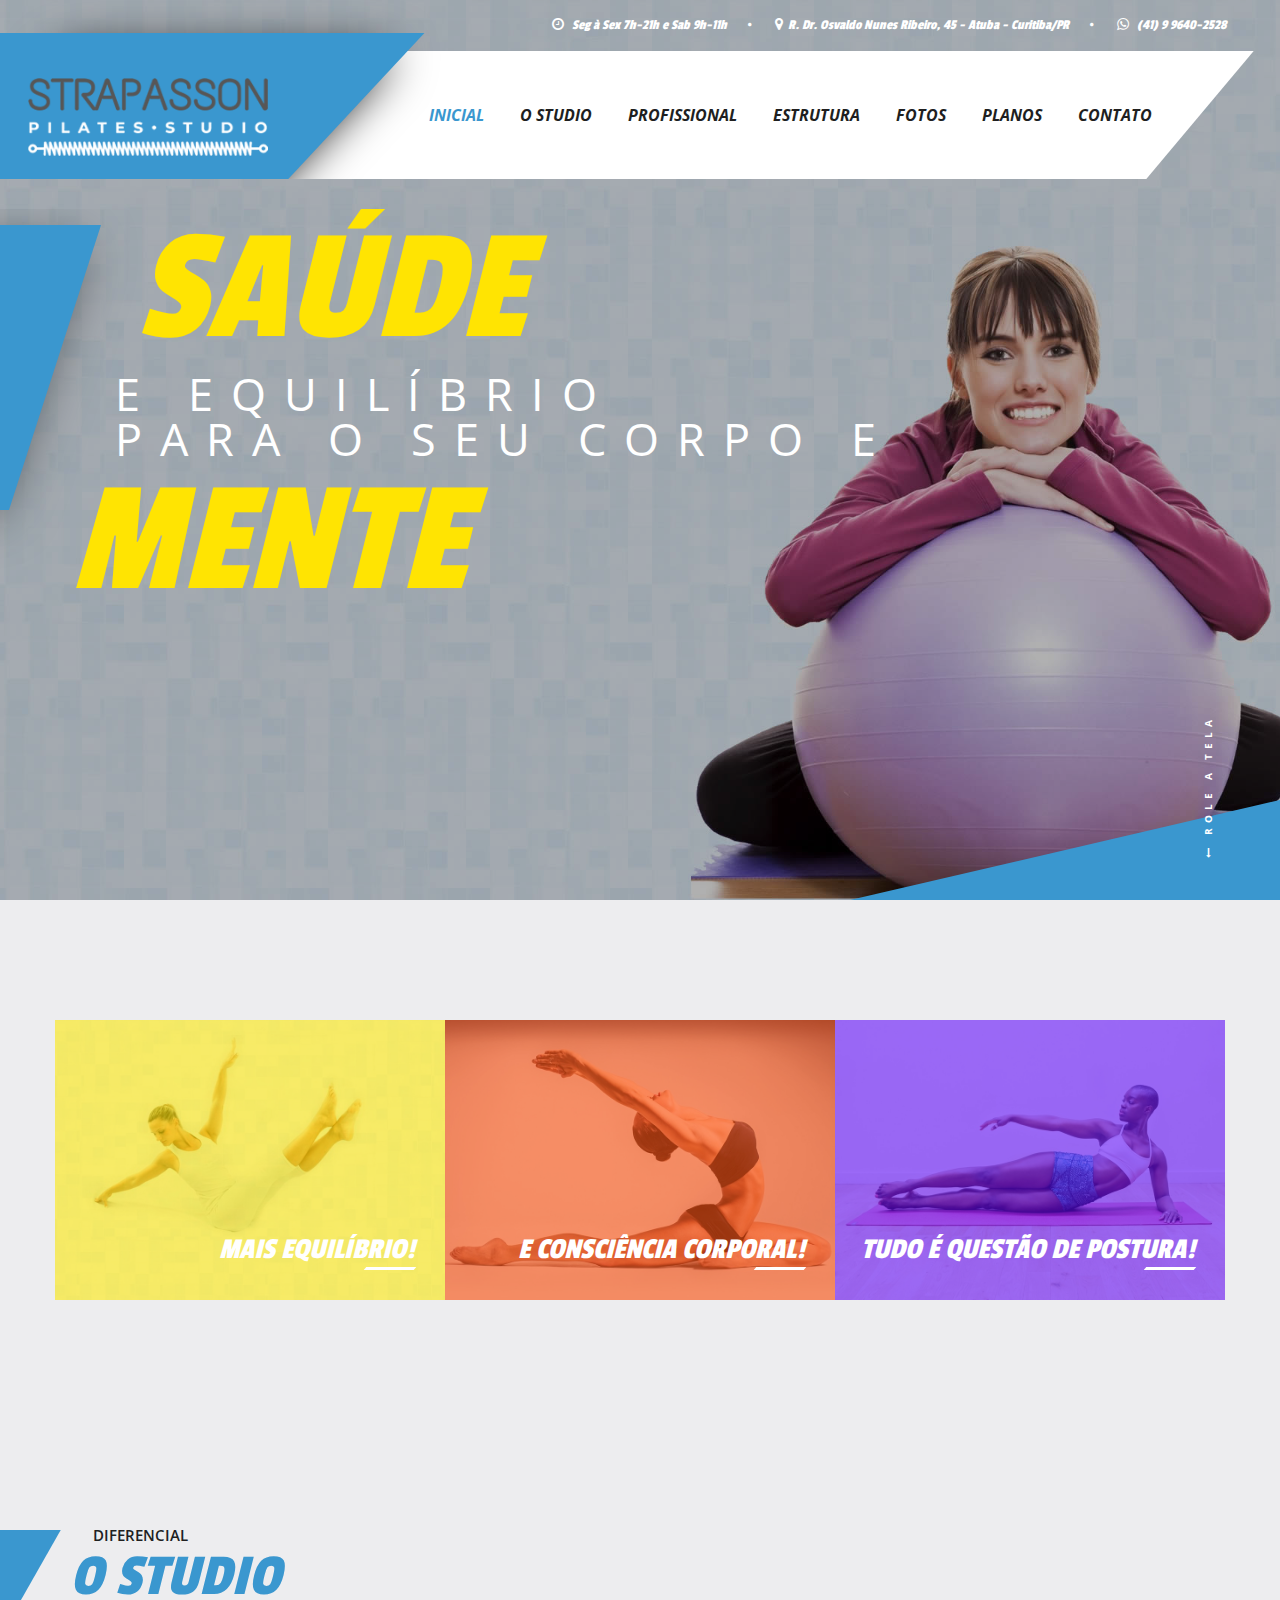
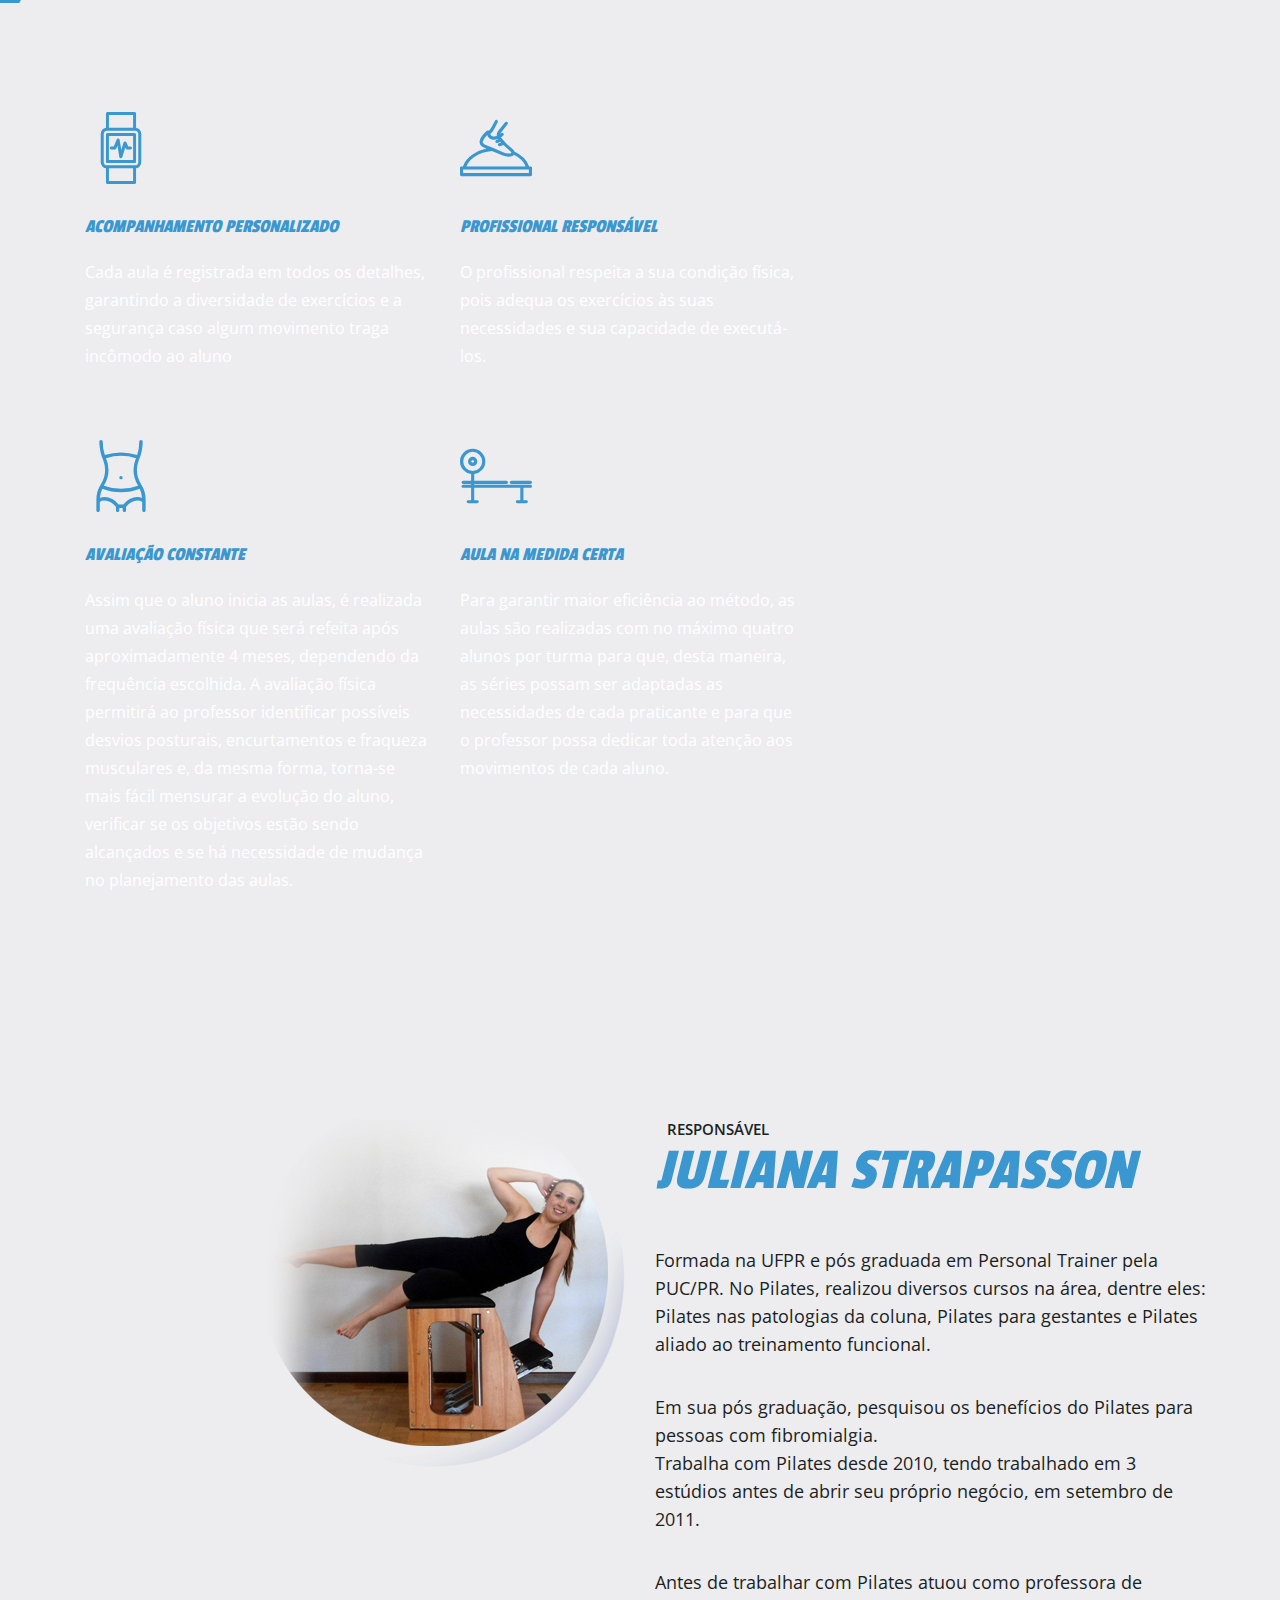
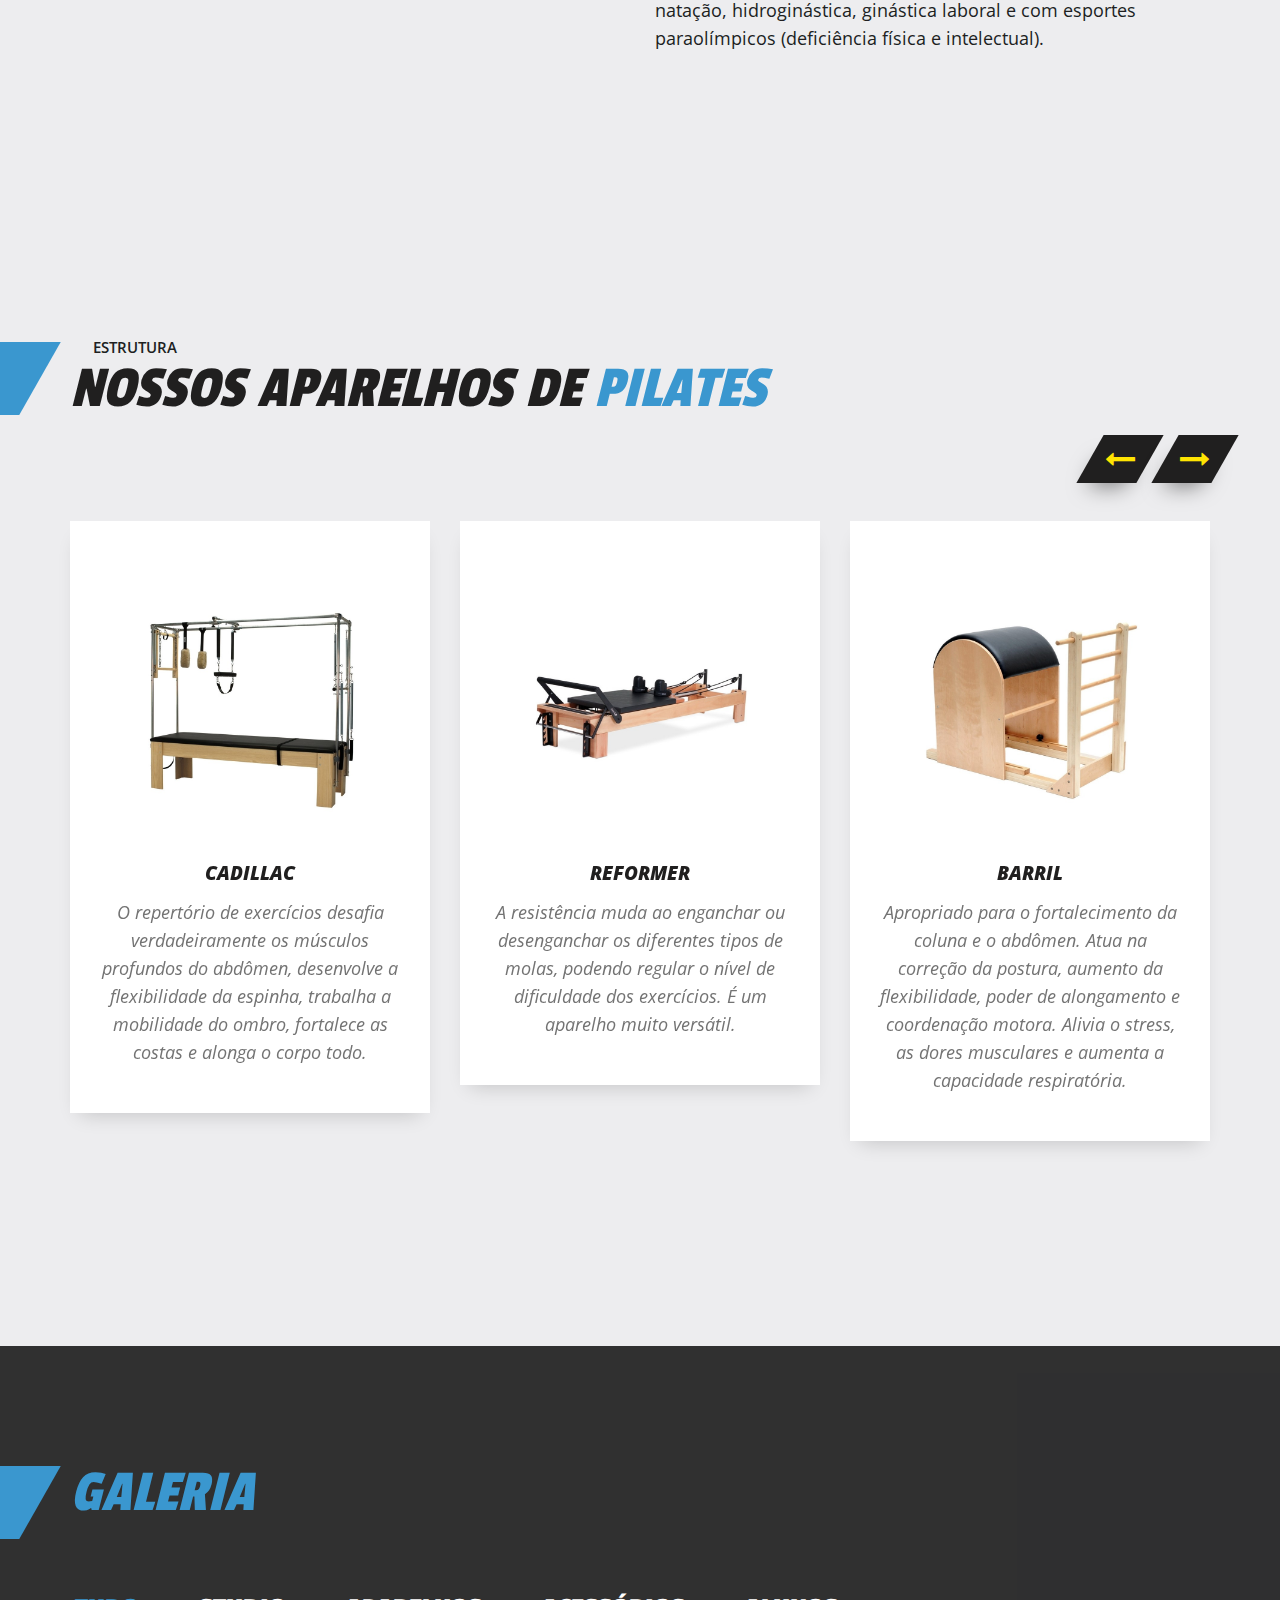
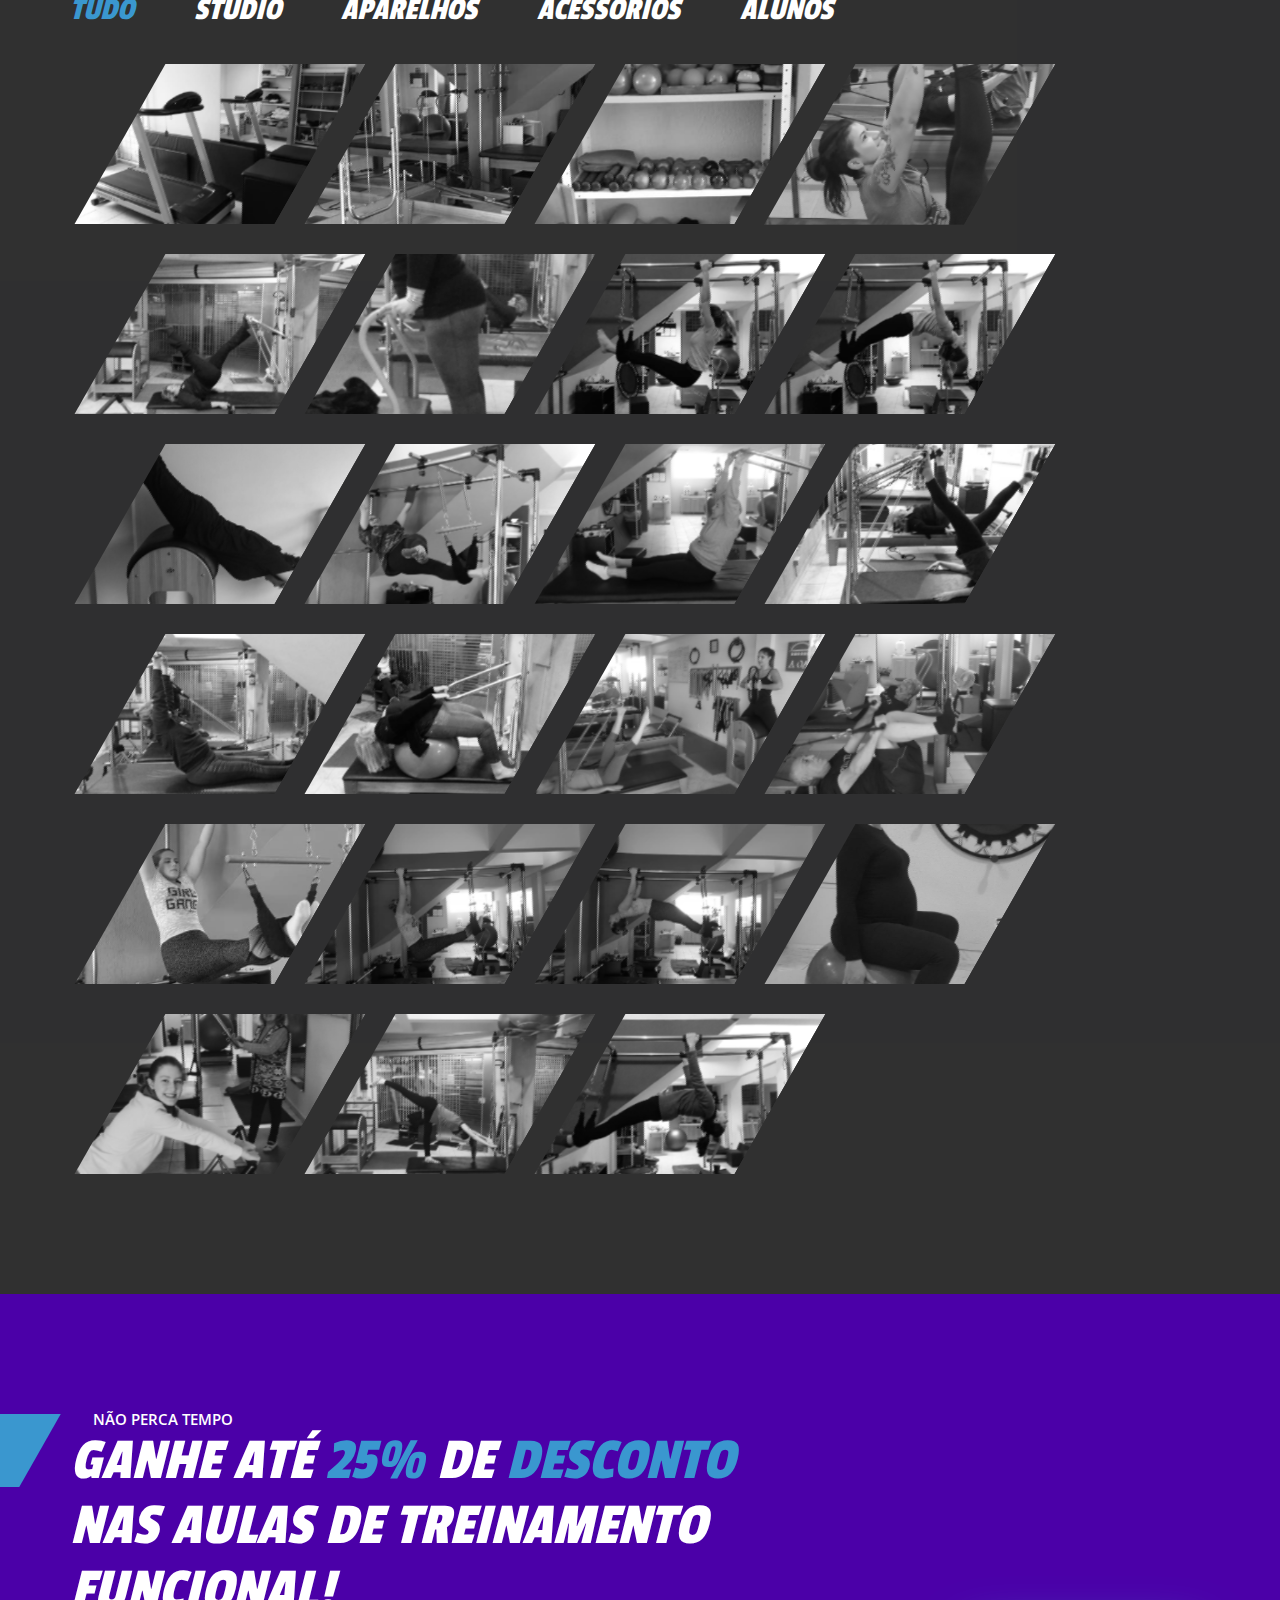
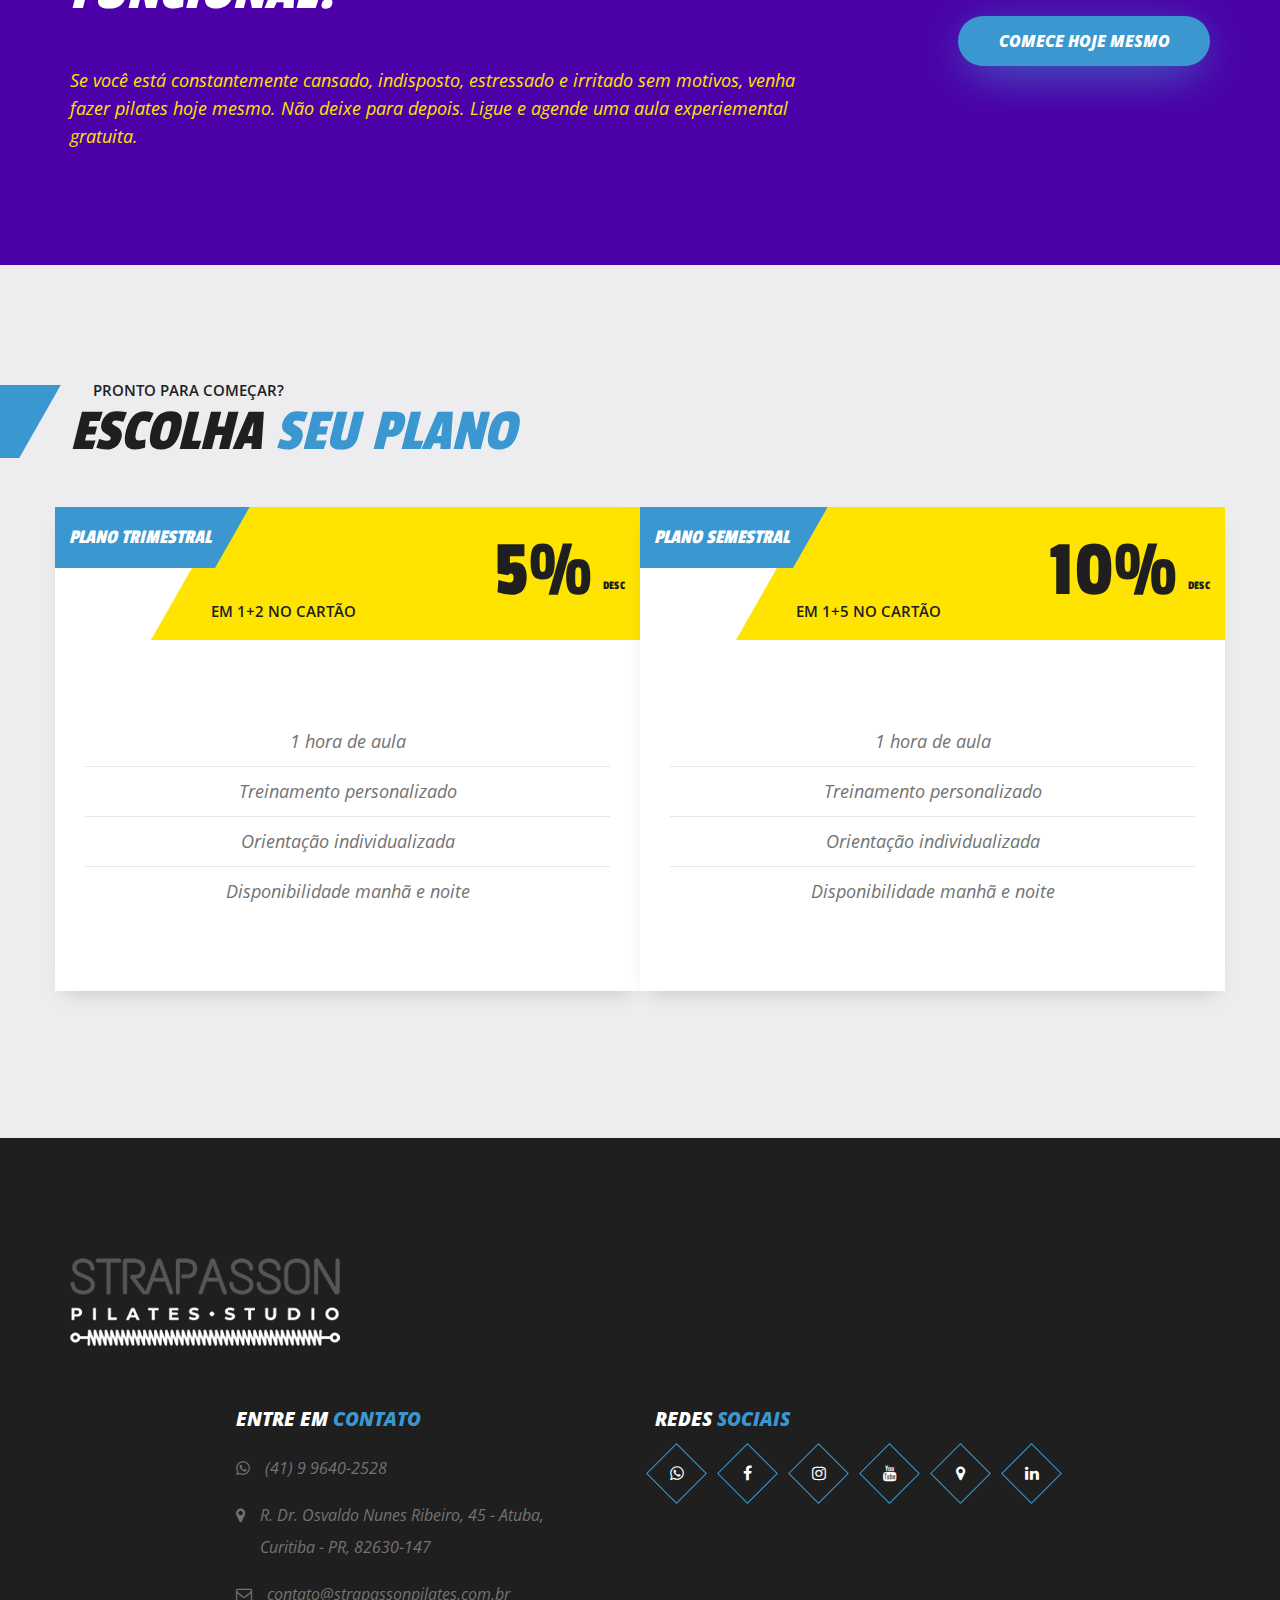
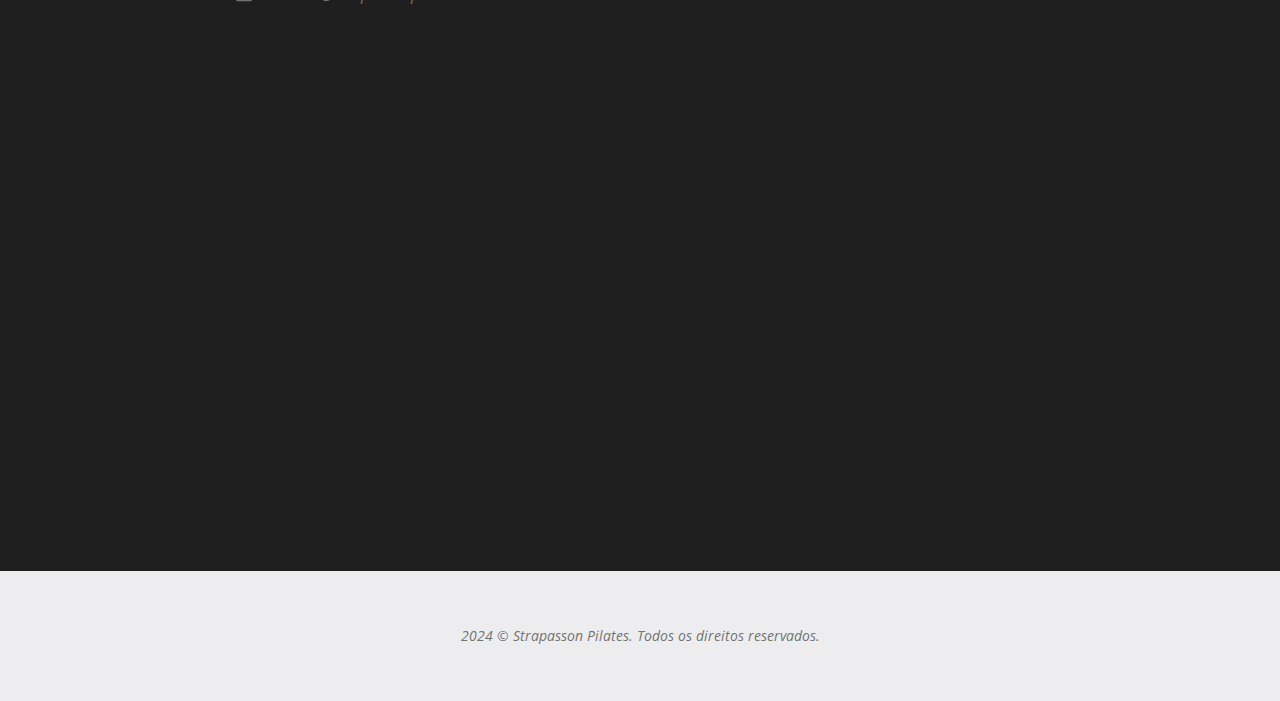
==== public/index.html @ cbe30e34 "deploy no firebase" ====
<!DOCTYPE html>
<html lang="pt">

<head>
    <!-- Google tag (gtag.js) -->
<script async src="https://www.googletagmanager.com/gtag/js?id=G-GDMKTT92B4"></script>
<script>
  window.dataLayer = window.dataLayer || [];
  function gtag(){dataLayer.push(arguments);}
  gtag('js', new Date());

  gtag('config', 'G-GDMKTT92B4');
</script>

<meta http-equiv="Content-Type" content="text/html; charset=utf-8">
    
    <meta name="viewport" content="width=device-width, initial-scale=1, maximum-scale=1, user-scalable=0">
    <link rel="shortcut icon" href="images/favicon.ico" type="image/x-icon">
    <link rel="icon" href="images/favicon.ico" type="image/x-icon">
    <meta name="keywords" CONTENT="curitiba, cwb, ctba, bola, exercicios, pilates em curitiba, santa candida, sta candida, atuba, tingui, parana, bola de pilates, pilates emagrece, aula pilates, beneficios, exercicios de pilates, strapasson, pilates, academia, studio, musculação, postura, alongamento, fortalecimento, definição muscular, bem estar, concentração, equilíbrio, redução de dores, consciência corporal, coordenação motora, prevenção, reabilitação de lesões, aula">
    <title> Studio Strapasson - Pilates e Treinamento Funcional | Força, Postura e Flexibilidade </title>
    <meta name="description" content="Porque tudo é questão de postura!">
    <meta property="og:title" content="Studio Strapasson - Pilates & Treinamento Funcional | Força, Postsura e Flexibilidade" />
    <meta property="og:url" content="http://www.strapassonpilates.com.br" />
    <meta property="og:description" content="Porque tudo é questão de postura!">
    <meta property="og:image" content="http://www.strapassonpilates.com.br/strapasson_pilates_link.png">
    <meta property="og:locale" content="pt_BR" />
    <meta property="og:type" content="website" />
    <!-- CSS -->
    <link type="text/css" rel="stylesheet" href="css/bootstrap.min.css" />
    <link type="text/css" href="css/animate.css?v=1.0" rel="stylesheet" />
    <link type="text/css" rel="stylesheet" href="css/owl.carousel.min.css?v=1.0">
    <link type="text/css" rel="stylesheet" href="css/jquery.fancybox.css?v=1.0">
    <link type="text/css" rel="stylesheet" href="webkit/webkit.css?v=1.0">
    <link type="text/css" rel="stylesheet" href="css/font-awesome.css?v=1.0">
    <link type="text/css" href="css/style.css?v=1.0" rel="stylesheet" />
    <link type="text/css" href="css/media.css?v=1.0" rel="stylesheet" />

<script type="application/ld+json">
{
  "@context" : "http://schema.org",
  "@type" : "LocalBusiness",
  "name" : "Strapasson Pilates Studio",
  "image" : "http://www.strapassonpilates.com.br/strapasson_pilates_link.png",
  "telephone" : [ "(41) 99640-2528" ],
  "email" : "contato@strapassonpilates.com.br",
  "address" : {
    "@type" : "PostalAddress",
    "streetAddress" : "R. Dr. Osvaldo Nunes Ribeiro, 45, Atuba, Curitiba, PR"
  }
}
</script>
</head>

<body id="mainBox" class="creamBg" data-spy="scroll" data-target="#bs-example-navbar-collapse-1" data-offset="150">
    <div id="site-head">
        <section id="top">
            <!-- Top Header Section Begins -->
            <div class="top-head">
                <div class="container-fluid">
                    <div class="row">
                        <div class="col-lg-12 col-md-12 col-sm-12 col-xs-12">
                            <h1 class="text-hide">Contatos</h1>
                            <ul class=" pull-right"> 
                                <li> <i class="fa fa-clock-o" aria-hidden="true"></i> Seg à Sex 7h-21h e Sab 9h-11h </li>
                                <li> <a href="https://goo.gl/maps/VYYbwBxuhYD2" target = "_blank"> <i class="fa fa-map-marker" aria-hidden="true"></i>R. Dr. Osvaldo Nunes Ribeiro, 45 - Atuba - Curitiba/PR </a> </li>
                                <li> <a href="https://api.whatsapp.com/send?phone=5541996402528"  target = "_blank"> <i class="fa fa-whatsapp" aria-hidden="true"></i> (41) 9 9640-2528 </a></li>
                            </ul>
                        </div>
                    </div>
                </div>
            </div>
            <!-- Top Header Section Ends -->

            <!-- Header Section Begins -->
            <header id="header" class="float-panel" data-top="0" data-scroll="100">
                <div class="container-fluid">
                    <div class="row">
                        <div class="col-lg-12 col-md-12 col-sm-12 col-xs-12 main-menu">
                            <div class="menuBar scrollbtn">
                                <nav class="navbar navbar-default">
                                    <div class="skewbox"> </div>
                                    <div class="container-fluid">
                                        <!-- Brand and toggle get grouped for better mobile display -->
                                        <div class="navbar-header">
                                            <button type="button" class="navbar-toggle collapsed" data-toggle="collapse" data-target="#bs-example-navbar-collapse-1" aria-expanded="false">
                                                <span class="sr-only">Toggle navigation</span>
                                                <span class="icon-bar"></span>
                                                <span class="icon-bar"></span>
                                                <span class="icon-bar"></span>
                                            </button>
                                            <div class="logo">
                                                <a class="navbar-brand" href="index.html"><img src="images/footer_logo.png" alt="Footer Logo" /></a>
                                            </div>
                                        </div>
    
                                        <!-- Collect the nav links, forms, and other content for toggling -->
                                        <div class="collapse navbar-collapse" id="bs-example-navbar-collapse-1">
                                            <ul class="nav navbar-nav navbar-right">
                                                <li><a href="#top">Inicial</a></li>
                                                <li><a href="#studio">O Studio</a></li>
                                                <li><a href="#prof">Profissional</a></li>
                                                <li><a href="#estrutura">Estrutura</a></li>
                                                <li><a href="#galeria">Fotos</a></li>
                                                <li><a href="#planos">Planos</a></li>
                                                <li><a href="#contato">Contato</a></li>
                                            </ul>
                                        </div>
                                    </div>
                                </nav>
                            </div>
                        </div>
                    </div>
                </div>
            </header>
            <!-- Header Section Ends -->
        </section>

        <!-- Banner Section Begins -->
        <section class="banner">
            <div class="container pr">
                <div class="banskew">
                    <h1 class="text-hide">Banner</h1>
                </div>
                <div class="row">
                    <div class="col-lg-12 col-md-12 col-sm-12 col-xs-12">
                        <div class="bannerText">
                            <span class="slideout"> Saúde </span>
                            <p> E equilíbrio <br/>Para o seu corpo e </p>
                            <span>Mente</span>
                        </div>
                    </div>
                </div>
            </div>
        </section>
        <!-- Banner Section Ends -->

        <!-- Scroll Down Section Begins -->
        <section class="scrollDown scrollbtn">
            <h6> <a href="#box"> <i class="fa fa-long-arrow-left" aria-hidden="true"></i> Role a tela </a> </h6>
        </section>
        <!-- Scroll Down Section Ends -->

    </div>

    <div class="main">

        <!-- Box Section Begins -->
        <section id="box" class="boxes pad-top-120 pad-bottom-110">
            <div class="container">
                <div class="row">
                    <div class="col-lg-4 col-md-4 col-sm-4 col-xs-12 no-padding">
                        <div class="box box-1">
                            <figure><img src="images/s_2.jpg" alt="" /></figure>
                            <div class="boxInfo">
                                <h3> Mais equilíbrio! </h3>
                            </div>
                        </div>
                    </div>
                    <div class="col-lg-4 col-md-4 col-sm-4 col-xs-12 no-padding">
                        <div class="box box-2">
                            <figure><img src="images/s_3.jpg" alt="" /></figure>
                            <div class="boxInfo">
                                <h3> e consciência corporal!</h3>
                            </div>
                        </div>
                    </div>
                    <div class="col-lg-4 col-md-4 col-sm-4 col-xs-12 no-padding">
                        <div class="box box-3">
                            <figure><img src="images/s_4.jpg" alt="" /></figure>
                            <div class="boxInfo">
                                <h3> Tudo é questão de postura! </h3>
                            </div>
                        </div>
                    </div>
                </div>
            </div>
        </section>
        <!-- Box Section Ends -->

        <!-- Studio Section Begins -->
        <section id="studio" class="feature pad-top-115 pad-bottom-115 parallax" style="background-image:url('images/strapasson_pilates_reformer_solo_2.jpg')">
            <div class="featureBg parallax"></div>
            <div class="container pr">
                <div class="secHead">
                    <div class="skewpink"></div>
                    <div class="row">
                        <div class="col-lg-8 col-md-8 col-sm-12 col-xs-12">
                            <div class="titleText">
                                <h6 class="titleTop">DIFERENCIAL</h6>
                                <h2 class="sectionTitle pad-bottom-60"><span>O STUDIO</span></h2>
                            </div>
                        </div>
                    </div>
                </div>
                <div class="row">
                    <div class="col-lg-8 col-md-8 col-sm-12 col-xs-12">
                        <div class="col-lg-6 col-md-6 col-sm-6 col-xs-12 feBox">
                            <i class="fIcons flaticon-fitness-bracelet"></i>
                            <h4> ACOMPANHAMENTO PERSONALIZADO </h4>
                            <p> Cada aula é registrada em todos os detalhes, garantindo a diversidade de exercícios e a segurança caso algum movimento traga incômodo ao aluno </p>
                        </div>
                        <div class="col-lg-6 col-md-6 col-sm-6 col-xs-12 feBox">
                            <i class="fIcons flaticon-bosu-ball"></i>
                            <h4> PROFISSIONAL RESPONSÁVEL </h4>
                            <p> O profissional respeita a sua condição física, pois adequa os exercícios às suas necessidades e sua capacidade de executá-los. </p>
                        </div>
                        <div class="col-lg-6 col-md-6 col-sm-6 col-xs-12 feBox">
                            <i class="fIcons flaticon-waist"></i>
                            <h4> AVALIAÇÃO CONSTANTE </h4>
                            <p> Assim que o aluno inicia as aulas, é realizada uma avaliação física que será refeita após aproximadamente 4 meses, dependendo da frequência escolhida. A avaliação física permitirá ao professor identificar possíveis desvios posturais, encurtamentos e fraqueza musculares e, da mesma forma, torna-se mais fácil mensurar a evolução do aluno, verificar se os objetivos estão sendo alcançados e se há necessidade de mudança no planejamento das aulas. </p>
                        </div>
                        <div class="col-lg-6 col-md-6 col-sm-6 col-xs-12 feBox">
                            <i class="fIcons flaticon-trainer-rod"></i>
                            <h4> AULA NA MEDIDA CERTA </h4>
                            <p> Para garantir maior eficiência ao método, as aulas são realizadas com no máximo quatro alunos por turma para que, desta maneira, as séries possam ser adaptadas as necessidades de cada praticante e para que o professor possa dedicar toda atenção aos movimentos de cada aluno. </p>
                        </div>
                    </div>
                </div>
            </div>
        </section>
        <!-- Studio Section Ends -->

        <!-- Profissional Section Begins -->
        <section id="prof" class="about pad-top-110 pad-bottom-120">
            <div class="container-fluid no-padding">
                <div class="row no-margin">
                    <div class="col-lg-6 col-md-6 col-sm-12 col-xs-12 text-right">
                        <figure><img src="galeria/reponsavel.png" alt="Juliana Strapasson" /></figure>
                    </div>
                    <div class="container">
                        <div class="row">
                            <div class="col-lg-6 col-md-6 col-sm-12 col-xs-12 pull-right">
                                <h6 class="titleTop"> RESPONSÁVEL </h6>
                                <h2 class="sectionTitle"><span>JULIANA STRAPASSON</span></h2>
                                <p> Formada na <span>UFPR</span> e pós graduada em Personal Trainer pela <strong>PUC/PR</strong>. No Pilates, realizou diversos cursos na área, dentre eles: <strong>Pilates nas patologias da coluna</strong>, <strong>Pilates para gestantes</strong> e <strong>Pilates aliado ao treinamento funcional</strong>. </p>
                                <p> Em sua pós graduação, pesquisou os benefícios do <strong>Pilates para pessoas com fibromialgia</strong>.<br />Trabalha com Pilates desde 2010, tendo trabalhado em 3 estúdios antes de abrir seu próprio negócio, em setembro de 2011. </p>
								<p> Antes de trabalhar com Pilates atuou como professora de natação, hidroginástica, ginástica laboral e com esportes paraolímpicos (deficiência física e intelectual).</p>
                            </div>
                        </div>
                    </div>
                </div>
            </div>
        </section>
        <!-- Profissional Section Ends -->

        <!-- Estrutura Section Begins -->
        <section id="estrutura" class="products pad-top-115 pad-bottom-115">
            <div class="container pr">
                <div class="secHead">
                    <div class="skewpink"></div>
                    <div class="row">
                        <div class="col-lg-12 col-md-12 col-sm-12 col-xs-12">
                            <div class="titleText">
                                <h6 class="titleTop">Estrutura</h6>
                                <h2 class="sectionTitle">NOSSOS APARELHOS DE <span>PILATES</span></h2>
                            </div>
                        </div>
                    </div>
                </div>
                <div class="row">
                    <div class="col-lg-12 col-md-12 col-sm-12 col-xs-12">
                        <!--<p class="procap"></p> -->
                    </div>
                    <div id="owl-deal">
                        <div class="item">
                            <div class="element">
                                <img src="galeria/strapasson-pilates-curitiba-cadillac.jpg" alt="Cadillac" />
                                <h4> CADILLAC </h4>
                                <p> O repertório de exercícios desafia verdadeiramente os músculos profundos do abdômen, desenvolve a flexibilidade da espinha, trabalha a mobilidade do ombro, fortalece as costas e alonga o corpo todo. </p>
                            </div>
                        </div>
                        <div class="item">
                            <div class="element">
                                <img src="galeria/strapasson-pilates-curitiba-reformer.jpg" alt="Reformer" />
                                <h4> REFORMER </h4>
                                <p> A resistência muda ao enganchar ou desenganchar os diferentes tipos de molas, podendo regular o nível de dificuldade dos exercícios. É um aparelho muito versátil. </p>
                            </div>
                        </div>
                        <div class="item">
                            <div class="element">
                                <img src="galeria/strapasson-pilates-curitiba-ladderbarrel.jpg" alt="Ladder Barrel" />
                                <h4> BARRIL </h4>
                                <p> Apropriado para o fortalecimento da coluna e o abdômen. Atua na correção da postura, aumento da flexibilidade, poder de alongamento e coordenação motora. Alivia o stress, as dores musculares e aumenta a capacidade respiratória. </p>
                            </div>
                        </div>
                        <div class="item">
                            <div class="element">
                                <img src="galeria/strapasson-pilates-curitiba-cadeiracombo.jpg" alt="Cadeira Combo" />
                                <h4> CADEIRA COMBO </h4>
                                <p> Oferece uma grande variedade de exercícios para o ganho de ADM (amplitude de movimento), força e flexibilidade. É muito utilizado na reabilitação dos joelhos. Também usado para fins fisioterapêuticos. </p>
                            </div>
                        </div>
                        <div class="item">
                            <div class="element">
                                <img src="galeria/strapasson-pilates-curitiba-wallunit.jpg" alt="Wall Unit" />
                                <h4> WALL UNIT </h4>
                                <p> Aumenta a disposição física com resultados sem impacto, aliviando o stress e dores musculares, interagindo com o corpo e a mente. </p>
                            </div>
                        </div>
                    </div>
                </div>
            </div>
        </section>
        <!-- Estrutura Section Ends -->
		
        <!-- Galeria Section Begins -->
        <section id="galeria" class="gallery pad-top-115 pad-bottom-115 parallax">
            <div class="container pr">
                <div class="secHead">
                    <div class="skewpink"></div>
                    <div class="row">
                        <div class="col-lg-12 col-md-12 col-sm-12 col-xs-12">
                            <div class="titleText">
                                <!-- <h6 class="titleTop"></h6> -->
                                <h2 class="sectionTitle pad-bottom-60"><span>Galeria</span></h2>
                            </div>
                        </div>
                    </div>
                </div>
                <div class="row">
                    <div class="gallery-isotope col-lg-12 col-md-12 col-sm-12 col-xs-12">
                        <div id="gallery-filters" class="gallery-button-group isogrp" data-option-key="filter">
                            <button class="button is-checked" data-filter="*"><span>Tudo</span></button>
                            <button class="button" data-filter=".studio"><span>Studio</span></button>
                            <button class="button" data-filter=".aparelhos"><span>Aparelhos</span></button>
                            <button class="button" data-filter=".acessorios"><span>Acessórios</span></button>
                            <button class="button" data-filter=".alunos"><span>Alunos</span></button>
                        </div>
                        <div id="gallery-box" class="gallery-grid clickable clearfix">
                            <div class="elemnt transition aparelhos grid-item">
                                <div class="gImg">
                                    <div class="gImgpath">
                                        <img src="galeria/strapasson-pilates-mascarenhas-de-moraes1411_3.jpg" alt="Esteira para circuito funcional" />
                                    </div>
                                    <a class="grouped_gallery" href="galeria/strapasson-pilates-mascarenhas-de-moraes1411_3.jpg">
                                        <div class="circle-icon"><i class="fa fa-plus" aria-hidden="true"></i></div>
                                    </a>
                                </div>
                            </div>
                            <div class="elemnt transition aparelhos grid-item">
                                <div class="gImg">
                                    <div class="gImgpath">
                                        <img src="galeria/strapasson-pilates-mascarenhas-de-moraes1411_1.jpg" alt="Estrutura" />
                                    </div>
                                    <a class="grouped_gallery" href="galeria/strapasson-pilates-mascarenhas-de-moraes1411_1.jpg">
                                        <div class="circle-icon"><i class="fa fa-plus" aria-hidden="true"></i></div>
                                    </a>
                                </div>
                            </div>
                            <div class="elemnt transition aparelhos acessorios grid-item grid-item">
                                <div class="gImg">
                                    <div class="gImgpath">
                                        <img src="galeria/strapasson-pilates-mascarenhas-de-moraes1411_2.jpg" alt="Acessórios" />
                                    </div>
                                    <a class="grouped_gallery" href="galeria/strapasson-pilates-mascarenhas-de-moraes1411_2.jpg">
                                        <div class="circle-icon"><i class="fa fa-plus" aria-hidden="true"></i></div>
                                    </a>
                                </div>
                            </div>
                            <div class="elemnt transition alunos grid-item grid-item">
                                <div class="gImg">
                                    <div class="gImgpath">
                                        <img src="galeria/strapasson-pilates-mascarenhas-de-moraes1411_020.jpg" alt="Alunos" />
                                    </div>
                                    <a class="grouped_gallery" href="galeria/strapasson-pilates-mascarenhas-de-moraes1411_020.jpg">
                                        <div class="circle-icon"><i class="fa fa-plus" aria-hidden="true"></i></div>
                                    </a>
                                </div>
                            </div>
                            <div class="elemnt transition alunos grid-item grid-item">
                                <div class="gImg">
                                    <div class="gImgpath">
                                        <img src="galeria/strapasson-pilates-mascarenhas-de-moraes1411_002.jpg" alt="Alunos" />
                                    </div>
                                    <a class="grouped_gallery" href="galeria/strapasson-pilates-mascarenhas-de-moraes1411_002.jpg">
                                        <div class="circle-icon"><i class="fa fa-plus" aria-hidden="true"></i></div>
                                    </a>
                                </div>
                            </div>
                            <div class="elemnt transition alunos grid-item grid-item">
                                <div class="gImg">
                                    <div class="gImgpath">
                                        <img src="galeria/strapasson-pilates-mascarenhas-de-moraes1411_003.jpg" alt="Alunos" />
                                    </div>
                                    <a class="grouped_gallery" href="galeria/strapasson-pilates-mascarenhas-de-moraes1411_003.jpg">
                                        <div class="circle-icon"><i class="fa fa-plus" aria-hidden="true"></i></div>
                                    </a>
                                </div>
                            </div>
                            <div class="elemnt transition alunos grid-item grid-item">
                                <div class="gImg">
                                    <div class="gImgpath">
                                        <img src="galeria/strapasson-pilates-mascarenhas-de-moraes1411_004.jpg" alt="Alunos" />
                                    </div>
                                    <a class="grouped_gallery" href="galeria/strapasson-pilates-mascarenhas-de-moraes1411_004.jpg">
                                        <div class="circle-icon"><i class="fa fa-plus" aria-hidden="true"></i></div>
                                    </a>
                                </div>
                            </div>
                            <div class="elemnt transition alunos grid-item grid-item">
                                <div class="gImg">
                                    <div class="gImgpath">
                                        <img src="galeria/strapasson-pilates-mascarenhas-de-moraes1411_005.jpg" alt="Alunos" />
                                    </div>
                                    <a class="grouped_gallery" href="galeria/strapasson-pilates-mascarenhas-de-moraes1411_005.jpg">
                                        <div class="circle-icon"><i class="fa fa-plus" aria-hidden="true"></i></div>
                                    </a>
                                </div>
                            </div>
                            <div class="elemnt transition alunos grid-item grid-item">
                                <div class="gImg">
                                    <div class="gImgpath">
                                        <img src="galeria/strapasson-pilates-mascarenhas-de-moraes1411_006.jpg" alt="Alunos" />
                                    </div>
                                    <a class="grouped_gallery" href="galeria/strapasson-pilates-mascarenhas-de-moraes1411_006.jpg">
                                        <div class="circle-icon"><i class="fa fa-plus" aria-hidden="true"></i></div>
                                    </a>
                                </div>
                            </div>
                            <div class="elemnt transition alunos grid-item grid-item">
                                <div class="gImg">
                                    <div class="gImgpath">
                                        <img src="galeria/strapasson-pilates-mascarenhas-de-moraes1411_007.jpg" alt="Alunos" />
                                    </div>
                                    <a class="grouped_gallery" href="galeria/strapasson-pilates-mascarenhas-de-moraes1411_007.jpg">
                                        <div class="circle-icon"><i class="fa fa-plus" aria-hidden="true"></i></div>
                                    </a>
                                </div>
                            </div>
                            <div class="elemnt transition alunos grid-item grid-item">
                                <div class="gImg">
                                    <div class="gImgpath">
                                        <img src="galeria/strapasson-pilates-mascarenhas-de-moraes1411_008.jpg" alt="Alunos" />
                                    </div>
                                    <a class="grouped_gallery" href="galeria/strapasson-pilates-mascarenhas-de-moraes1411_008.jpg">
                                        <div class="circle-icon"><i class="fa fa-plus" aria-hidden="true"></i></div>
                                    </a>
                                </div>
                            </div>
                            <div class="elemnt transition alunos grid-item grid-item">
                                <div class="gImg">
                                    <div class="gImgpath">
                                        <img src="galeria/strapasson-pilates-mascarenhas-de-moraes1411_009.jpg" alt="Alunos" />
                                    </div>
                                    <a class="grouped_gallery" href="galeria/strapasson-pilates-mascarenhas-de-moraes1411_009.jpg">
                                        <div class="circle-icon"><i class="fa fa-plus" aria-hidden="true"></i></div>
                                    </a>
                                </div>
                            </div>
                            <div class="elemnt transition alunos grid-item grid-item">
                                <div class="gImg">
                                    <div class="gImgpath">
                                        <img src="galeria/strapasson-pilates-mascarenhas-de-moraes1411_010.jpg" alt="Alunos" />
                                    </div>
                                    <a class="grouped_gallery" href="galeria/strapasson-pilates-mascarenhas-de-moraes1411_010.jpg">
                                        <div class="circle-icon"><i class="fa fa-plus" aria-hidden="true"></i></div>
                                    </a>
                                </div>
                            </div>
                            <div class="elemnt transition alunos grid-item grid-item">
                                <div class="gImg">
                                    <div class="gImgpath">
                                        <img src="galeria/strapasson-pilates-mascarenhas-de-moraes1411_011.jpg" alt="Alunos" />
                                    </div>
                                    <a class="grouped_gallery" href="galeria/strapasson-pilates-mascarenhas-de-moraes1411_011.jpg">
                                        <div class="circle-icon"><i class="fa fa-plus" aria-hidden="true"></i></div>
                                    </a>
                                </div>
                            </div>
                            <div class="elemnt transition alunos grid-item grid-item">
                                <div class="gImg">
                                    <div class="gImgpath">
                                        <img src="galeria/strapasson-pilates-mascarenhas-de-moraes1411_012.jpg" alt="Alunos" />
                                    </div>
                                    <a class="grouped_gallery" href="galeria/strapasson-pilates-mascarenhas-de-moraes1411_012.jpg">
                                        <div class="circle-icon"><i class="fa fa-plus" aria-hidden="true"></i></div>
                                    </a>
                                </div>
                            </div>
                            <div class="elemnt transition alunos grid-item grid-item">
                                <div class="gImg">
                                    <div class="gImgpath">
                                        <img src="galeria/strapasson-pilates-mascarenhas-de-moraes1411_013.jpg" alt="Alunos" />
                                    </div>
                                    <a class="grouped_gallery" href="galeria/strapasson-pilates-mascarenhas-de-moraes1411_013.jpg">
                                        <div class="circle-icon"><i class="fa fa-plus" aria-hidden="true"></i></div>
                                    </a>
                                </div>
                            </div>
                            <div class="elemnt transition alunos grid-item grid-item">
                                <div class="gImg">
                                    <div class="gImgpath">
                                        <img src="galeria/strapasson-pilates-mascarenhas-de-moraes1411_014.jpg" alt="Alunos" />
                                    </div>
                                    <a class="grouped_gallery" href="galeria/strapasson-pilates-mascarenhas-de-moraes1411_014.jpg">
                                        <div class="circle-icon"><i class="fa fa-plus" aria-hidden="true"></i></div>
                                    </a>
                                </div>
                            </div>
                            <div class="elemnt transition alunos grid-item grid-item">
                                <div class="gImg">
                                    <div class="gImgpath">
                                        <img src="galeria/strapasson-pilates-mascarenhas-de-moraes1411_015.jpg" alt="Alunos" />
                                    </div>
                                    <a class="grouped_gallery" href="galeria/strapasson-pilates-mascarenhas-de-moraes1411_015.jpg">
                                        <div class="circle-icon"><i class="fa fa-plus" aria-hidden="true"></i></div>
                                    </a>
                                </div>
                            </div>
                            <div class="elemnt transition alunos grid-item grid-item">
                                <div class="gImg">
                                    <div class="gImgpath">
                                        <img src="galeria/strapasson-pilates-mascarenhas-de-moraes1411_016.jpg" alt="Alunos" />
                                    </div>
                                    <a class="grouped_gallery" href="galeria/strapasson-pilates-mascarenhas-de-moraes1411_016.jpg">
                                        <div class="circle-icon"><i class="fa fa-plus" aria-hidden="true"></i></div>
                                    </a>
                                </div>
                            </div>
                            <div class="elemnt transition alunos grid-item grid-item">
                                <div class="gImg">
                                    <div class="gImgpath">
                                        <img src="galeria/strapasson-pilates-mascarenhas-de-moraes1411_017.jpg" alt="Alunos" />
                                    </div>
                                    <a class="grouped_gallery" href="galeria/strapasson-pilates-mascarenhas-de-moraes1411_017.jpg">
                                        <div class="circle-icon"><i class="fa fa-plus" aria-hidden="true"></i></div>
                                    </a>
                                </div>
                            </div>
                            <div class="elemnt transition alunos grid-item grid-item">
                                <div class="gImg">
                                    <div class="gImgpath">
                                        <img src="galeria/strapasson-pilates-mascarenhas-de-moraes1411_018.jpg" alt="Alunos" />
                                    </div>
                                    <a class="grouped_gallery" href="galeria/strapasson-pilates-mascarenhas-de-moraes1411_018.jpg">
                                        <div class="circle-icon"><i class="fa fa-plus" aria-hidden="true"></i></div>
                                    </a>
                                </div>
                            </div>
                            <div class="elemnt transition alunos grid-item grid-item">
                                <div class="gImg">
                                    <div class="gImgpath">
                                        <img src="galeria/strapasson-pilates-mascarenhas-de-moraes1411_019.jpg" alt="Alunos" />
                                    </div>
                                    <a class="grouped_gallery" href="galeria/strapasson-pilates-mascarenhas-de-moraes1411_019.jpg">
                                        <div class="circle-icon"><i class="fa fa-plus" aria-hidden="true"></i></div>
                                    </a>
                                </div>
                            </div>
                            <div class="elemnt transition alunos grid-item grid-item">
                                <div class="gImg">
                                    <div class="gImgpath">
                                        <img src="galeria/strapasson-pilates-mascarenhas-de-moraes1411_001.jpg" alt="Alunos" />
                                    </div>
                                    <a class="grouped_gallery" href="galeria/strapasson-pilates-mascarenhas-de-moraes1411_001.jpg">
                                        <div class="circle-icon"><i class="fa fa-plus" aria-hidden="true"></i></div>
                                    </a>
                                </div>
                            </div>
                        </div>
                    </div>
                </div>
            </div>
        </section>
        <!-- Galeria Section Ends -->

        <!-- Call To Action Section Begins -->
        <section id="call-to-action" class="call-to-action pad-top-115 pad-bottom-115">
            <div class="actionBg parallax"></div>
            <div class="container pr">
                <div class="secHead">
                    <div class="skewpink"></div>
                    <div class="row">
                        <div class="col-lg-8 col-md-8 col-sm-8 col-xs-12">
                            <div class="titleText">
                                <h6 class="titleTop">Não perca tempo</h6>
                                <h2 class="sectionTitle">Ganhe até <span>25%</span> de <span>Desconto</span> nas aulas de Treinamento Funcional!</h2>
                            </div>
                        </div>
                    </div>
                </div>
                <div class="row">
                    <div class="col-lg-8 col-md-8 col-sm-8 col-xs-12">
                        <p class="procap"> Se você está constantemente cansado, indisposto, estressado e irritado sem motivos, venha fazer pilates hoje mesmo. Não deixe para depois. Ligue e agende uma aula experiemental gratuita.</p>
                    </div>
                    <div class="col-lg-4 col-md-4 col-sm-4 col-xs-12">
                        <button type="button" class="fill-btn" onclick="location.href='#planos'">Comece hoje mesmo</button>
                    </div>
                </div>
            </div>
        </section>
        <!-- Call To Action Section Ends -->

        <!-- Planos Section Begins -->
        <section id="planos" class="plans pad-top-115 pad-bottom-120">
            <div class="container pr">
                <div class="secHead">
                    <div class="skewpink"></div>
                    <div class="row">
                        <div class="col-lg-12 col-md-12 col-sm-12 col-xs-12">
                            <div class="titleText">
                                <h6 class="titleTop">PRONTO PARA COMEÇAR?</h6>
                                <h2 class="sectionTitle">ESCOLHA  <span>SEU PLANO</span></h2>
                            </div>
                        </div>
                    </div>
                </div>
                <div class="row">
                    <div class="pricing-tables">
                        <div class="col-lg-6 col-md-6 col-sm-6 col-xs-12 no-padding pricebox">
                            <div class="element">
                                <div class="plan-top">
                                    <!--<div class="skewpink"></div>-->
                                    <h5> PLANO TRIMESTRAL </h5>
                                </div>
                                <div class="plan-side">
                                    <div class="skewback">
                                        <h2> 5%<sub>desc</sub></h2>
                                        <h6> EM 1+2 NO CARTÃO </h6>
                                    </div>
                                </div>
                                <ul class="plan-list">
                                    <li> 1 hora de aula </li>
                                    <li> Treinamento personalizado </li>
                                    <li> Orientação individualizada </li>
                                    <li> Disponibilidade manhã e noite </li>
                                </ul>
                                <!--<button type="button" class="fill-btn">saiba mais</button>-->
                            </div>
                        </div>
                        <div class="col-lg-6 col-md-6 col-sm-6 col-xs-12 no-padding pricebox">
                            <div class="element">
                                <div class="plan-top">
                                    <!--<div class="skewpink"></div>-->
                                    <h5> PLANO SEMESTRAL </h5>
                                </div>
                                <div class="plan-side">
                                    <div class="skewback">
                                        <h2> 10%<sub>desc</sub></h2>
                                        <h6> EM 1+5 NO CARTÃO </h6>
                                    </div>
                                </div>
                                <!--<div class="midIcon"><i class="flaticon-gym fIcons"></i></div>-->
                                <ul class="plan-list">
                                    <li> 1 hora de aula </li>
                                    <li> Treinamento personalizado </li>
                                    <li> Orientação individualizada </li>
                                    <li> Disponibilidade manhã e noite </li>
                                </ul>
                                <!--<button type="button" class="fill-btn">saiba mais</button>-->
                            </div>
                        </div>
                        <!--<div class="col-lg-4 col-md-4 col-sm-4 col-xs-12 no-padding pricebox">
                            <div class="element">
                                <div class="plan-top">
                                    <h5> PLANO FAMÍLIA </h5>
                                </div>
                                <div class="plan-side">
                                    <div class="skewback">
                                        <h2> 5%<sub>desc</sub></h2>
                                        <h6> Para cada membro da família </h6>
                                    </div>
                                </div>
                                <ul class="plan-list">
                                    <li> 1 hora de aula </li>
                                    <li> Treinamento personalizado </li>
                                    <li> Orientação individualizada </li>
                                    <li> Disponibilidade manhã e noite </li>
                                </ul>
                                <button type="button" class="fill-btn">saiba mais</button>
                            </div>
                        </div>-->
                    </div>
                </div>
            </div>
        </section>
        <!-- Planos Section Ends -->

        <!-- Contato Section Begins -->
        <section id="contato" class="footer pad-top-120 pad-bottom-120">
            <div class="footerBg parallax"></div>
            <div class="container">
                <div class="row">
                    <div class="col-lg-12 col-md-12 col-sm-12 col-xs-12">
                        <div class="footer_logo">
                            <figure><img src="images/footer_logo.png" alt="Logo Contato" /></figure>
                        </div>
                    </div>
                    <div class="col-lg-1 col-md-1 col-sm-12 col-xs-12">
                    </div>
                    <div class="col-lg-5 col-md-5 col-sm-12 col-xs-12">
                        <div class="contact-address btm-brdr">
                            <h4 class="fTitle"> Entre em <span>Contato</span> </h4>
                            <ul>
                                <li> <a href="https://api.whatsapp.com/send?phone=5541996402528" target="_blank"> <i class="fa fa-whatsapp" aria-hidden="true"></i> <span>(41) 9 9640-2528</span></a> </li>
                                <li> <a href="https://goo.gl/maps/VYYbwBxuhYD2" target="_blank"><i class="fa fa-map-marker" aria-hidden="true"></i> <span>R. Dr. Osvaldo Nunes Ribeiro, 45 - Atuba, Curitiba - PR, 82630-147</span></a> </li>
                                <li>
                                    <a href="#"> <i class="fa fa-envelope-o" aria-hidden="true"></i> <span>contato@strapassonpilates.com.br</span> </a>
                                </li>
                            </ul>
                        </div>
                    </div>
                    <div class="col-lg-5 col-md-5 col-sm-12 col-xs-12">
                        <div class="social-icons">
                            <h4 class="fTitle"> Redes <span>Sociais</span> </h4>
                            <ul>
                                <li>
                                    <a href="https://api.whatsapp.com/send?phone=5541996402528" target="_blank"> <i class="fa fa-whatsapp" aria-hidden="true"></i> </a>
                                </li>
                                <li>
                                    <a href="https://www.facebook.com/strapassonpilates" target="_blank"> <i class="fa fa-facebook" aria-hidden="true"></i> </a>
                                </li>
                                <li>
                                    <a href="https://www.instagram.com/strapassonpilates/" target="_blank"> <i class="fa fa-instagram" aria-hidden="true"></i> </a>
                                </li>
                                <li>
                                    <a href="https://www.youtube.com/StrapassonPilatesStudioCuritiba" target="_blank"> <i class="fa fa-youtube" aria-hidden="true"></i> </a>
                                </li>
                                <li>
                                    <a href="https://goo.gl/maps/VYYbwBxuhYD2" target="_blank"> <i class="fa fa-map-marker" aria-hidden="true"></i> </a>
                                </li>
                                <li>
                                    <a href="https://www.linkedin.com/in/juliana-strapasson-73518285/" target="_blank"> <i class="fa fa-linkedin" aria-hidden="true"></i> </a>
                                </li>
                            </ul>
                        </div>
                    </div>
                    <div style="width: 100%">
                        <iframe width="100%" height="400" frameborder="0" scrolling="no" marginheight="0" marginwidth="0" 
                            src="https://maps.google.com/maps?width=100%25&amp;height=400&amp;hl=en&amp;q=R.%20Dr.%20Osvaldo%20Nunes%20Ribeiro,%2045%20-%20Atuba,%20Curitiba%20-%20PR,%2082630-147+(Strapasson%20Pilates%20Studio)&amp;t=&amp;z=15&amp;ie=UTF8&amp;iwloc=B&amp;output=embed">
                    </iframe></div><br />
                </div>
            </div>
        </section>
        <!-- Contato Section Ends -->

        <!-- copyright Section Begins -->
        <section id="copyright" class="copyright">
            <div class="container">
                <div class="row">
                    <div class="col-lg-12 col-md-12 col-sm-12 col-xs-12">
                        <h6> 2024 © Strapasson Pilates. Todos os direitos reservados. </h6>
                    </div>
                </div>
            </div>
        </section>
        <!-- copyright Section Ends -->

        <!-- Back to top Section Begins -->
        <a href="javascript:void(0);" class="back-to-top"><i class="fa fa-long-arrow-up" aria-hidden="true"></i></a>
        <!-- Back to top Section Ends -->

    </div>

    <!-- Jquery Js -->
    <script src="js/jquery.min.js"></script>
    <script src="js/bootstrap.min.js"></script>
    <script src="js/element.js"></script>
    <script src="js/modernizr.js"></script>
    <script src="js/owl.carousel.js"></script>
    <script src="js/jquery.localscroll-1.2.7-min.js"></script>
    <script src="js/wow.min.js"></script>
    <script src="js/imagesloaded.pkgd.min.js"></script>
    <script src="js/waypoints.min.js"></script>
    <script src="js/jquery.isotope.min.js"></script>
    <script src="js/jquery.fancybox.js"></script>
	<script>
		  (function(i,s,o,g,r,a,m){i['GoogleAnalyticsObject']=r;i[r]=i[r]||function(){
		  (i[r].q=i[r].q||[]).push(arguments)},i[r].l=1*new Date();a=s.createElement(o),
		  m=s.getElementsByTagName(o)[0];a.async=1;a.src=g;m.parentNode.insertBefore(a,m)
		  })(window,document,'script','//www.google-analytics.com/analytics.js','ga');

		  ga('create', 'UA-39675998-1', 'strapassonpilates.com.br');
		  ga('send', 'pageview');

	</script>
	    <script src="https://apps.elfsight.com/p/platform.js" defer></script>
	    <div class="elfsight-app-c1a5c72b-e160-4956-a2b2-dfa6b398dd03"></div>
</body>

</html>
---- public/css/style.css ----
/*------------------------------------------------------------------
[Table of contents]
1.  css reset 
  1.1 HTML5 display-role reset for older browsers
  1.2 Flaticon css
  1.3 css reset
2.  global css
3.  site head css
4.  Banner css
5.  Box css
6.  About css
7.  Feature css
8.  Class css
9.  Gallery css
10. Products css
11. Call-to-action css
12. Plans css
13. Testimonial css
14. News css
15. Footer css
16. Copyright css
17. Back To Top css
18. News Page css
19. News Details Page css 
-------------------------------------------------------------------*/

@import url('https://fonts.googleapis.com/css?family=Open+Sans:300,300i,400,400i,600,600i,700,700i,800,800i|Passion+One:400,700,900');

/*1. css reset */

html,
body,
div,
span,
iframe,
h1,
h2,
h3,
h4,
h5,
h6,
p,
pre,
a,
abbr,
acronym,
address,
big,
cite,
code,
del,
dfn,
em,
img,
ins,
kbd,
q,
s,
samp,
small,
strike,
strong,
sub,
sup,
tt,
var,
b,
u,
i,
center,
dl,
dt,
dd,
ol,
ul,
li,
fieldset,
form,
label,
legend,
table,
caption,
tbody,
tfoot,
thead,
tr,
th,
td,
article,
aside,
canvas,
details,
embed,
figure,
figcaption,
footer,
header,
hgroup,
menu,
nav,
output,
ruby,
section,
summary,
time,
mark,
audio,
video {
    margin: 0;
    padding: 0;
    border: 0;
    font-size: 100%;
    font: inherit;
    vertical-align: baseline;
}


/* 1.1 HTML5 display-role reset for older browsers */

article,
aside,
details,
figcaption,
figure,
footer,
header,
hgroup,
menu,
nav,
section {
    display: block;
}

body {
    line-height: 1.5;
    font-family: 'Open Sans', sans-serif;
    font-size: 18px;
}

ol,
ul {
    list-style: none;
}

table {
    border-collapse: collapse;
    border-spacing: 0;
}

a,
input,
button,
select,
textarea {
    outline: none;
}

::-webkit-input-placeholder {
    color: #737373;
}

:-moz-placeholder {
    /* Firefox 18- */
    color: #737373;
}

::-moz-placeholder {
    /* Firefox 19+ */
    color: #737373;
}

:-ms-input-placeholder {
    color: #737373;
}

a {
    outline: none;
    text-decoration: none;
    color: #201f1f;
    transition: all 0.3s ease-in-out;
    -webkit-transition: all 0.3s ease-in-out;
    -moz-transition: all 0.3s ease-in-out;
    -ms-transition: all 0.3s ease-in-out;
}

a:hover,
a:active,
a:focus {
    text-decoration: none;
    color: #3A97CF;
}


/* 1.2 Flaticon Fonts */

@font-face {
    font-family: "Flaticon";
    src: url("../webkit/Flaticon.eot");
    src: url("../webkit/Flaticon.eot?#iefix") format("embedded-opentype"), url("../webkit/Flaticon.woff") format("woff"), url("../webkit/Flaticon.ttf") format("truetype"), url("../webkit/Flaticon.svg#Flaticon") format("svg");
    font-weight: normal;
    font-style: normal;
}

@media screen and (-webkit-min-device-pixel-ratio:0) {
    @font-face {
        font-family: "Flaticon";
        src: url("../webkit/Flaticon.svg#Flaticon") format("svg");
    }
}

[class^="flaticon-"]:before,
[class*=" flaticon-"]:before,
[class^="flaticon-"]:after,
[class*=" flaticon-"]:after {
    font-family: Flaticon;
    font-size: 20px;
    font-style: normal;
}

.flaticon-arm:before {
    content: "\f100";
}

.flaticon-athletic-strap:before {
    content: "\f101";
}

.flaticon-balance:before {
    content: "\f102";
}

.flaticon-barbell:before {
    content: "\f103";
}

.flaticon-barbell-1:before {
    content: "\f104";
}

.flaticon-barbell-2:before {
    content: "\f105";
}

.flaticon-basketball-jersey:before {
    content: "\f106";
}

.flaticon-bench:before {
    content: "\f107";
}

.flaticon-blender:before {
    content: "\f108";
}

.flaticon-bosu-ball:before {
    content: "\f109";
}

.flaticon-boxing-mannequin:before {
    content: "\f10a";
}

.flaticon-boxing-shorts:before {
    content: "\f10b";
}

.flaticon-brawn:before {
    content: "\f10c";
}

.flaticon-buck:before {
    content: "\f10d";
}

.flaticon-cancel:before {
    content: "\f10e";
}

.flaticon-centimeter:before {
    content: "\f10f";
}

.flaticon-chest:before {
    content: "\f110";
}

.flaticon-chest-1:before {
    content: "\f111";
}

.flaticon-chest-expander:before {
    content: "\f112";
}

.flaticon-dressing-room:before {
    content: "\f113";
}

.flaticon-drug:before {
    content: "\f114";
}

.flaticon-dumbbell:before {
    content: "\f115";
}

.flaticon-dumbbell-1:before {
    content: "\f116";
}

.flaticon-dumbbell-2:before {
    content: "\f117";
}

.flaticon-dumbbell-3:before {
    content: "\f118";
}

.flaticon-dumbbell-4:before {
    content: "\f119";
}

.flaticon-dumbbell-5:before {
    content: "\f11a";
}

.flaticon-exercise-bands:before {
    content: "\f11b";
}

.flaticon-exercise-bike:before {
    content: "\f11c";
}

.flaticon-facebook:before {
    content: "\f11d";
}

.flaticon-fitness:before {
    content: "\f11e";
}

.flaticon-fitness-1:before {
    content: "\f11f";
}

.flaticon-fitness-2:before {
    content: "\f120";
}

.flaticon-fitness-bracelet:before {
    content: "\f121";
}

.flaticon-fresh-juice:before {
    content: "\f122";
}

.flaticon-gloves:before {
    content: "\f123";
}

.flaticon-google-plus:before {
    content: "\f124";
}

.flaticon-grip:before {
    content: "\f125";
}

.flaticon-gym:before {
    content: "\f126";
}

.flaticon-gymnast-mat:before {
    content: "\f127";
}

.flaticon-gymnast-rings:before {
    content: "\f128";
}

.flaticon-gymnastic-ball:before {
    content: "\f129";
}

.flaticon-gymnastic-roller:before {
    content: "\f12a";
}

.flaticon-hand-grip:before {
    content: "\f12b";
}

.flaticon-headgear:before {
    content: "\f12c";
}

.flaticon-heart:before {
    content: "\f12d";
}

.flaticon-heart-1:before {
    content: "\f12e";
}

.flaticon-horizontal-bar:before {
    content: "\f12f";
}

.flaticon-hydratation:before {
    content: "\f130";
}

.flaticon-instagram:before {
    content: "\f131";
}

.flaticon-iron-shoots:before {
    content: "\f132";
}

.flaticon-jumping-rope:before {
    content: "\f133";
}

.flaticon-leg:before {
    content: "\f134";
}

.flaticon-linkedin:before {
    content: "\f135";
}

.flaticon-list:before {
    content: "\f136";
}

.flaticon-lungs:before {
    content: "\f137";
}

.flaticon-medicine-ball:before {
    content: "\f138";
}

.flaticon-music-player:before {
    content: "\f139";
}

.flaticon-no-drugs:before {
    content: "\f13a";
}

.flaticon-no-fast-food:before {
    content: "\f13b";
}

.flaticon-phytonutrients:before {
    content: "\f13c";
}

.flaticon-pills:before {
    content: "\f13d";
}

.flaticon-pills-1:before {
    content: "\f13e";
}

.flaticon-pinterest:before {
    content: "\f13f";
}

.flaticon-plastic-bottle:before {
    content: "\f140";
}

.flaticon-press-simulator:before {
    content: "\f141";
}

.flaticon-punching-bag:before {
    content: "\f142";
}

.flaticon-punching-bag-1:before {
    content: "\f143";
}

.flaticon-punching-bag-2:before {
    content: "\f144";
}

.flaticon-punching-ball:before {
    content: "\f145";
}

.flaticon-punching-ball-1:before {
    content: "\f146";
}

.flaticon-rings:before {
    content: "\f147";
}

.flaticon-scale:before {
    content: "\f148";
}

.flaticon-scales:before {
    content: "\f149";
}

.flaticon-share:before {
    content: "\f14a";
}

.flaticon-shoe:before {
    content: "\f14b";
}

.flaticon-shopping-cart:before {
    content: "\f14c";
}

.flaticon-shorts:before {
    content: "\f14d";
}

.flaticon-shower:before {
    content: "\f14e";
}

.flaticon-shower-1:before {
    content: "\f14f";
}

.flaticon-skipping-rope:before {
    content: "\f150";
}

.flaticon-sport-bag:before {
    content: "\f151";
}

.flaticon-sports-shirt:before {
    content: "\f152";
}

.flaticon-sportswear:before {
    content: "\f153";
}

.flaticon-stairs:before {
    content: "\f154";
}

.flaticon-standing-punching-ball:before {
    content: "\f155";
}

.flaticon-star:before {
    content: "\f156";
}

.flaticon-step:before {
    content: "\f157";
}

.flaticon-step-platform:before {
    content: "\f158";
}

.flaticon-stopwatch:before {
    content: "\f159";
}

.flaticon-stopwatch-1:before {
    content: "\f15a";
}

.flaticon-stretching-punching-ball:before {
    content: "\f15b";
}

.flaticon-telegram:before {
    content: "\f15c";
}

.flaticon-trainer-rod:before {
    content: "\f15d";
}

.flaticon-treadmill:before {
    content: "\f15e";
}

.flaticon-treadmill-1:before {
    content: "\f15f";
}

.flaticon-treadmill-2:before {
    content: "\f160";
}

.flaticon-treadmill-3:before {
    content: "\f161";
}

.flaticon-trellis:before {
    content: "\f162";
}

.flaticon-twitter:before {
    content: "\f163";
}

.flaticon-waist:before {
    content: "\f164";
}

.flaticon-watch:before {
    content: "\f165";
}

.flaticon-water-bottle:before {
    content: "\f166";
}

.flaticon-weight:before {
    content: "\f167";
}

.flaticon-weight-1:before {
    content: "\f168";
}

.flaticon-weight-2:before {
    content: "\f169";
}

.flaticon-weight-3:before {
    content: "\f16a";
}

.flaticon-weight-4:before {
    content: "\f16b";
}

.flaticon-weight-bar:before {
    content: "\f16c";
}

.flaticon-weights:before {
    content: "\f16d";
}

.flaticon-wheel:before {
    content: "\f16e";
}

.flaticon-whistle:before {
    content: "\f16f";
}

.flaticon-workout:before {
    content: "\f170";
}

.flaticon-youtube:before {
    content: "\f171";
}

.fIcons:before {
    font-size: 72px;
    color: #3A97CF;
}

.fIcons {
    height: 72px;
    display: inline-block;
    line-height: 72px;
}


/* 1.3 css reset */

.clear {
    clear: both;
}

.no-padding {
    padding: 0 !important;
}

.no-margin {
    margin: 0 !important;
}

img {
    max-width: 100%;
    vertical-align: top;
}


/* 2. Global CSS */

body {
    margin: 0;
    font-size: 14px;
    color: #201f1f;
    -webkit-font-smoothing: antialiased;
    -moz-osx-font-smoothing: grayscale;
    overflow-x: hidden;
    word-wrap: break-word;
    font-family: 'Open Sans', sans-serif;
    /*font-family: 'Passion One', cursive;*/
}

h1 {
    font-size: 130px;
    line-height: normal;
}

h2 {
    font-size: 70px;
    line-height: 75px;
}

h3 {
    font-size: 30px;
    line-height: 40px;
}

h4 {
    font-size: 24px;
    line-height: 30px;
}

h5 {
    font-size: 16px;
    line-height: 27px;
}

h6 {
    font-size: 15px;
    line-height: 27px;
}

.mar-top-120 {
    margin-top: 120px;
}

.mar-top-110 {
    margin-top: 110px;
}

.mar-bottom-70 {
    margin-bottom: 70px;
}

.pad-top-120 {
    padding-top: 120px;
}

.pad-bottom-120 {
    padding-bottom: 120px;
}

.pad-top-115 {
    padding-top: 115px;
}

.pad-bottom-115 {
    padding-bottom: 115px;
}

.pad-top-110 {
    padding-top: 110px;
}

.pad-bottom-110 {
    padding-bottom: 110px;
}

.pad-top-60 {
    padding-top: 60px;
}

.pad-bottom-60 {
    padding-bottom: 60px;
}

.pad-top-55 {
    padding-top: 55px;
}

.no-padding {
    padding: 0;
}

section {
    overflow: hidden;
}

.parallax {
    background-attachment: fixed !important;
    background-size: cover !important;
}

p {
    font-size: 18px;
    line-height: 28px;
}

.pr {
    position: relative;
}

.creamBg {
    background-color: #ededef;
}

.titleTop {
    color: #201f1f;
    font-weight: 600;
    margin-left: 23px;
    line-height: 20px;
    text-transform: uppercase;
}

.sectionTitle {
    text-transform: uppercase;
    font-style: italic;
    font-family: 'Passion One', cursive;
    margin-bottom: 42px;
}

.sectionTitle span {
    color: #3A97CF;
}

::-moz-selection {
    color: #fff;
    background: #3A97CF;
}

::selection {
    color: #fff;
    background: #3A97CF;
}

@media (min-width: 1400px) {
    .container {
        width: 1338px;
    }
}


/* 3. Site Head CSS */

#site-head {
    display: inline-block;
    height: 100vh;
    width: 100%;
    /*height: 768px;*/
    min-height: 800px;
    background-image: url('../images/strapasson_pilates_bola.jpg');
    background-position: center top;
    background-size: cover;
    background-repeat: no-repeat;
    padding: 0;
    overflow: hidden;
    position: relative;
    vertical-align: top;
}

.top-head ul {
    display: inline-block;
    padding-right: 15px;
}

.top-head ul li,
.top-head ul li a {
    float: left;
    color: #fff;
    font-size: 14px;
    font-family: 'Passion One', cursive;
    font-style: italic;
    transition: all 0.3s ease-in-out;
    -webkit-transition: all 0.3s ease-in-out;
    -moz-transition: all 0.3s ease-in-out;
    -o-transition: all 0.3s ease-in-out;
    -ms-transition: all 0.3s ease-in-out;
}

.top-head ul li a:hover {
    color: #3A97CF;
}

.top-head ul li {
    padding: 15px 24px;
    position: relative;
}

.top-head ul li:after {
    content: "\f111";
    display: inline-block;
    font-family: 'FontAwesome';
    position: absolute;
    top: 22px;
    right: 0;
    width: auto;
    height: auto;
    font-style: normal;
    font-size: 4px;
}

.top-head ul li:last-child:after {
    content: "";
}

.top-head ul li i {
    margin-right: 5px;
}

#site-head:before {
    position: absolute;
    top: 0;
    left: 0;
    right: 0;
    bottom: 0;
    width: 100%;
    height: 100vh;
    min-height: 800px;
    background-color: rgba(0, 0, 0, 0.30);
    content: "";
}

#site-head:after {
    content: "";
    display: inline-block;
    position: absolute;
    bottom: 0;
    right: 0;
    width: 0;
    height: 0;
    border-bottom: 100px solid #3A97CF;
    border-left: 430px solid transparent;
}

.logo .navbar-brand {
    padding: 45px 0px 45px 48px;
    margin: 0 78px 0 0 !important;
    height: auto;
    line-height: normal;
    background-color: #3A97CF;
    position: relative;
    z-index: 1;
}

.logo {
    position: absolute;
    left: 0;
    top: -23px;
    z-index: 1;
}

.menuBar .navbar-default {
    position: static;
}

.logo:after {
    content: "";
    display: inline-block;
    width: 100%;
    height: 100%;
    position: absolute;
    top: 0;
    right: 0;
    background-color: #3A97CF;
    transform: skew(-43deg);
    -webkit-transform: skew(-43deg);
    -moz-transform: skew(-43deg);
    -ms-transform: skew(-43deg);
    box-shadow: 0px 10px 40px -10px rgba(0, 0, 0, 1);
}

.navbar-default .navbar-brand:focus,
.navbar-default .navbar-brand:hover {
    background-color: #3A97CF;
}

.menuBar .navbar-default {
    background-color: transparent;
    border: 0;
    margin: 0;
}

.menuBar .navbar-collapse {
    border: 0;
    background-color: transparent;
    position: relative;
    right: 50px;
}

.menuBar .skewbox {
    position: absolute;
    top: 0;
    left: auto;
    right: 80px;
    bottom: 0;
    width: 100%;
    height: 100%;
    background-color: #fff;
    transform: skew(-40deg);
    -webkit-transform: skew(-40deg);
    -moz-transform: skew(-40deg);
    -ms-transform: skew(-40deg);
}

.menuBar .navbar-right {
    margin: 0;
    padding-right: 15px;
}

.menuBar ul li a {
    padding: 54px 25px;
}

.menuBar .navbar-default .navbar-nav>.active>a,
.menuBar .navbar-default .navbar-nav>.active>a:focus,
.menuBar .navbar-default .navbar-nav>.active>a:hover,
.menuBar .navbar-default .navbar-nav>li>a:focus,
.menuBar .navbar-default .navbar-nav>li>a:hover {
    color: #3A97CF;
    background-color: transparent;
}

.menuBar .navbar-default .navbar-nav>li>a {
    color: #201f1f;
    font-size: 16px;
    text-transform: uppercase;
    font-style: italic;
    font-weight: 700;
    transition: all 0.3s ease-in-out;
    -webkit-transition: all 0.3s ease-in-out;
    -moz-transition: all 0.3s ease-in-out;
    -o-transition: all 0.3s ease-in-out;
    -ms-transition: all 0.3s ease-in-out;
}

.logo img {
    max-width: 270px;
    width: 100%;
}

header.fixed {
    position: fixed;
    top: 0;
    width: 100%;
    z-index: 11;
    background-color: #fff;
    overflow: hidden;
}

header.fixed.headClr {
    overflow: visible;
}

header.fixed .logo {
    top: 0;
}

header.fixed .logo .navbar-brand {
    margin: 0 !important;
    padding: 9px 0px 10px 30px;
    height: 100%;
    width: 80%;
}

header.fixed .logo:after {
    box-shadow: none;
}

header.fixed .menuBar .skewbox {
    transform: skew(0deg);
    -webkit-transform: skew(0deg);
    -moz-transform: skew(0deg);
    -ms-transform: skew(0deg);
}

header.fixed .menuBar .navbar-collapse {
    right: 0;
    background-color: #fff;
}

header.fixed .menuBar ul li a {
    padding: 30px 25px;
}

header.fixed .menuBar .navbar-right {
    padding-right: 0;
}


/* 4. Banner CSS */

.banner {
    /* padding-top: 220px; */
    position: relative;
    margin-top: 30px;
    overflow: hidden;
}

.banner span {
    text-transform: uppercase;
    color: #ffe402;
    font-style: italic;
    font-family: 'Passion One', cursive;
    /* line-height: 122px;
    font-size: 130px;*/
    line-height: 18vmin;
    font-size: 18vmin;
}

.banner .slideout {
    position: relative;
    left: 66px;
}

.banner p {
    color: #fff;
    letter-spacing: 2vmin;
    position: relative;
    left: 45px;
    text-transform: uppercase;
    /*font-size: 19px;*/
    font-size: 5vmin;
    line-height: 5vmin;
}

.bannerText {
    position: relative;
    left: -50px;
}

.banskew {
    display: inline-block;
    width: 100%;
    height: 285px;
    position: absolute;
    top: 16px;
    right: 100%;
    background-color: #3A97CF;
    transform: skew(-17.9deg);
    -webkit-transform: skew(-17.9deg);
    -moz-transform: skew(-17.9deg);
    -ms-transform: skew(-17.9deg);
    box-shadow: 0px 10px 50px -10px rgba(0, 0, 0, 0.5);
    margin-right: 7.5%;
}

.scrollDown h6 {
    color: #ffffff;
    display: inline-block;
    letter-spacing: 5px;
    text-transform: uppercase;
    font-size: 10px;
    font-weight: bold;
    animation: bounce 2s infinite ease-in-out;
    -webkit-animation: bounce 2s infinite ease-in-out;
    -moz-animation: bounce 2s infinite ease-in-out;
    -o-animation: bounce 2s infinite ease-in-out;
}

.scrollDown h6 a {
    color: #ffffff;
    -webkit-transition: 0.3s all;
    -moz-transition: 0.3s all;
    transition: 0.3s all;
}

.scrollDown {
    position: relative;
    z-index: 1;
    transform: rotate(-90deg);
    -webkit-transform: rotate(-90deg);
    -moz-transform: rotate(-90deg);
    -ms-transform: rotate(-90deg);
    display: inline-block;
    position: absolute;
    bottom: 100px;
    right: 0;
    overflow: visible;
}

@-webkit-keyframes bounce {
    0%,
    100% {
        -webkit-transform: translateX(0);
    }
    50% {
        -webkit-transform: translateX(-20px);
    }
}

@-moz-keyframes bounce {
    0%,
    100% {
        -webkit-transform: translateX(0);
    }
    50% {
        -webkit-transform: translateX(-20px);
    }
}

@-o-keyframes bounce {
    0%,
    100% {
        -webkit-transform: translateX(0);
    }
    50% {
        -webkit-transform: translateX(-20px);
    }
}

@keyframes bounce {
    0%,
    100% {
        -webkit-transform: translateX(0);
    }
    50% {
        -webkit-transform: translateX(-20px);
    }
}


/* 5. Boxes CSS */

.box {
    position: relative;
}

.boxInfo {
    position: absolute;
    bottom: 30px;
    right: 30px;
}

.box.box-1 {
    background-color: #ffe402;
}

.box.box-2 {
    background-color: #fa4b06;
}

.box.box-3 {
    background-color: #5e0bf6;
}

.box figure img {
    opacity: 0.4;
}

.boxInfo h3 {
    color: #fff;
    text-transform: uppercase;
    font-style: italic;
    font-family: 'Passion One', cursive;
    position: relative;
}

.boxInfo h3:after {
    content: "";
    display: block;
    width: 50px;
    height: 3px;
    background-color: #fff;
    position: absolute;
    bottom: 0;
    right: 0;
    transform: skew(-40deg);
    -webkit-transform: skew(-40deg);
    -moz-transform: skew(-40deg);
    -ms-transform: skew(-40deg);
}


/* 6. About CSS */

#about {
    position: relative;
}

.about p {
    margin-bottom: 35px;
}

.about p:last-child {
    margin-bottom: 50px;
}

.about .titleTop {
    margin-left: 12px;
}


/* 7. Feature CSS */




.studio .featureBg {
    position: absolute;
    top: 0;
    bottom: 0;
    opacity: 0.5;
    background: url('../images/strapasson_pilates_reformer_solo_2.jpg') no-repeat center;
    width: 100%;
    height: 100%;
}

#feature {
    background-repeat: no-repeat;
    background-size: cover;
    background-position: top right;
    position: relative;
}

#feature .titleTop {
    color: #fff;
}

.feature h4 {
    color: #3A97CF;
    text-transform: uppercase;
    font-style: italic;
    font-family: 'Passion One', cursive;
    margin-top: 30px;
    margin-bottom: 18px;
}

.feature p {
    color: #fff;
    font-size: 16px;
}

.feBox {
    margin-bottom: 70px;
}

.feBox:last-child,
.feBox:nth-last-child(2) {
    margin-bottom: 0;
}

.skewpink {
    position: absolute;
    right: 100%;
    top: 5px;
    height: 73px;
    width: 100%;
    background-color: #3A97CF;
    transform: skew(-29.6deg);
    -webkit-transform: skew(-29.6deg);
    -moz-transform: skew(-29.6deg);
    -ms-transform: skew(-29.6deg);
    -webkit-transform-origin: 0% 50%;
    -moz-transform-origin: 0% 50%;
    -o-transform-origin: 0% 50%;
    transform-origin: 0% 50%;
    z-index: 1;
    margin-right: 15px;
}


/* 8. Class css */

.class {
    position: relative;
}

.button-group {
    background-color: #ffe402;
    display: inline-block;
    position: relative;
    transform: skew(-29.6deg);
    -webkit-transform: skew(-29.6deg);
    -moz-transform: skew(-29.6deg);
    -o-transform: skew(-29.6deg);
}

.button-group .button {
    border: 0;
    background-color: transparent;
    font-size: 16px;
    color: #201f1f;
    font-weight: 700;
    font-style: italic;
    text-transform: uppercase;
    padding: 0;
    position: relative;
}

.button-group .button.is-checked {
    color: #fff;
    z-index: 1;
}

.button-group .button span {
    display: block;
    transform: skew(29.6deg);
    -webkit-transform: skew(29.6deg);
    -moz-transform: skew(29.6deg);
    -o-transform: skew(29.6deg);
        padding: 23px 38px;
    width: 100%;
}

.tabs-header { 
    position: relative;
    display: inline-block;
    width: 100%;
    overflow: auto;
    padding-bottom: 30px;
}
.tabs-header #filters {
    display: inline-flex;
    justify-content: flex-start;
    flex-wrap: nowrap;
    margin-left: 20px;
}
.border-move {
    position: absolute;
    bottom: 0;
    left: 0;
    width: auto;
    -webkit-transition: 0.3s ease;
    transition: 0.3s ease;
    height: 100%;
    box-shadow: 10px 10px 35px -1px rgba(0, 0, 0, 0.3);
    background-color: #3A97CF;

}

#classbox .celement {
    margin-top: 55px;
    margin-bottom: 30px;
}


.button-group .button:last-child::before {
    /*position: absolute;
    bottom: 0;
    left: 0;
    width: 100%;
    height: 100%;
    background-color: #3A97CF;
    content: '';
    -webkit-transition: -webkit-transform 0.3s;
    transition: transform 0.3s;
    box-shadow: 10px 10px 35px -1px rgba(0, 0, 0, 0.3);*/
}


/* Move the bg */
/*
.button-group .button:first-child.is-checked ~ .button:last-child::before {
    -webkit-transform: translate3d(-652%, 0, 0);
    transform: translate3d(-650%, 0, 0);
}

@media screen and (-webkit-min-device-pixel-ratio:0) and (min-color-index:0) { 

    .button-group .button:first-child.is-checked ~ .button:last-child::before {
        -webkit-transform: translate3d(-652%, 0, 0);
        transform: translate3d(-650%, 0, 0);
    }

    ::i-block-chrome, .button-group .button:first-child.is-checked ~ .button:last-child::before {
        -webkit-transform: translate3d(-652%, 0, 0);
        transform: translate3d(-650%, 0, 0);
    }
}

.button-group .button:nth-child(2).is-checked ~ .button:last-child::before {
    -webkit-transform: translate3d(-532%, 0, 0);
    transform: translate3d(-532%, 0, 0);
}

.button-group .button:nth-child(3).is-checked ~ .button:last-child::before {
    -webkit-transform: translate3d(-420%, 0, 0);
    transform: translate3d(-420%, 0, 0);
}

.button-group .button:nth-child(4).is-checked ~.button:last-child::before {
    -webkit-transform: translate3d(-314%, 0, 0);
    transform: translate3d(-314%, 0, 0);
}

.button-group .button:nth-child(5).is-checked ~ .button:last-child::before {
    -webkit-transform: translate3d(-206%, 0, 0);
    transform: translate3d(-206%, 0, 0);
}

.button-group .button:nth-child(6).is-checked ~.button:last-child::before {
    -webkit-transform: translate3d(-100%, 0, 0);
    transform: translate3d(-100%, 0, 0);
}
*/

.class .transition {
    margin-top: 85px;
}

.element {
    background-color: #fff;
    text-align: center;
    position: relative;
    padding: 0 30px 47px;
    box-shadow: 0 10px 20px -10px rgba(0, 0, 0, 0.2);
    z-index: 1;
}

.blckbox {
    position: absolute;
    left: 0;
    top: -2px;
    background-color: #201f1f;
    /*-webkit-transform-origin: 0% 50%;
    -moz-transform-origin: 0% 50%;
    -o-transform-origin: 0% 50%;
    transform-origin: 0% 50%;*/
    box-shadow: 10px 10px 20px -2px rgba(0, 0, 0, 0.25);
    z-index: 111;
}

.blckbox:before {
    content: '';
    display: inline-block;
    position: absolute;
    top: 0;
    left: 5px;
    width:100%;
    height: 100%;
    background-color: #201f1f;
    -webkit-transform: skew(-10.6deg);
    -o-transform: skew(-10.6deg);
    -moz-transform: skew(-10.6deg);
    transform: skew(-10.6deg);
    z-index: -1;
}

.blckbox h6 {
    padding: 14px;
    font-size: 12px;
    text-transform: uppercase;
    color: #ffe402;
    font-weight: 700;
    letter-spacing: 0.72px;
    /*-webkit-transform: perspective(300px) rotateX(29.6deg);
    -o-transform: perspective(300px) rotateX(29.6deg);
    -moz-transform: perspective(300px) rotateX(29.6deg);*/
    -webkit-transform-origin: 0%;
    -moz-transform-origin: 0%;
    -o-transform-origin: 0%;
    transform-origin: 0%;
    line-height: normal;
}

.blckbox h6 span {
    display: none;
}

.products .blckbox {
    width: 62px;
    -webkit-transition: width 0.3s;
    -moz-transition: width 0.3s;
    -ms-transition: width 0.3s;
    transition: width 0.3s;
    text-align: left;
}

.products .element:hover .blckbox {
    width: 94px;
}

.products .blckbox h6 span {
    position: absolute;
    right: 15px;
    top: 14px;
    -webkit-transition: all 0.3s;
    -moz-transition: all 0.3s;
    -ms-transition: all 0.3s;
    transition: all 0.3s;
}

.products .element:hover .blckbox h6 span {
    display: inline-block;
}

.element .fIcons {
    margin: 64px 0 25px;
    height: 110px;
    line-height: 110px;
}

.element .fIcons:before {
    font-size: 110px;
}

.element h4 {
    color: #201f1f;
    font-weight: 900;
    text-transform: uppercase;
    font-style: italic;
    margin-bottom: 30px;
}

.element p {
    color: #737373;
    font-style: italic;
}

.element-btn {
    float: left;
    clear: both;
    margin-top: 20px;    
    width: 100%;
}

.element-btn .element-fill-btn {
    background-color: #3A97CF;
    border: 0;
    color: #fff;
    padding: 13px 5px;
    font-size: 16px;
    font-weight: 900;
    font-style: italic;
    text-transform: uppercase;
    width: 252px;
    margin: 0 auto;
    border-radius: 25px;
    transition: all 0.3s ease-in-out;
    -webkit-transition: all 0.3s ease-in-out;
    -moz-transition: all 0.3s ease-in-out;
    -ms-transition: all 0.3s ease-in-out;
    box-shadow: 0px 10px 50px -10px rgba(58, 151, 207, 1);
   
}

.fill-btn {
    background-color: #3A97CF;
    border: 0;
    color: #fff;
    padding: 13px 5px;
    font-size: 16px;
    font-weight: 900;
    font-style: italic;
    text-transform: uppercase;
    width: 252px;
    margin: 0 auto;
    border-radius: 25px;
    position: absolute;
    bottom: -25px;
    left: 50%;
    transform: translate(-50%, 0);
    -webkit-transform: translate(-50%, 0);
    -moz-transform: translate(-50%, 0);
    -ms-transform: translate(-50%, 0);
    transition: all 0.3s ease-in-out;
    -webkit-transition: all 0.3s ease-in-out;
    -moz-transition: all 0.3s ease-in-out;
    -ms-transition: all 0.3s ease-in-out;
    box-shadow: 0px 10px 50px -10px rgba(58, 151, 207, 1);
}

.fill-btn:hover,
.element-btn .element-fill-btn:hover {
    background-color: #201f1f;
    box-shadow: 0px 10px 50px -10px rgb(32, 31, 31);
}


/* 9. Gallery css */

.gallery {
    position: relative;
    background-image: url('../galeria/strapasson-pilates-mascarenhas-de-moraes1411_lj3.jpg');
    background-repeat: no-repeat;
    padding-bottom: 85px;
}

.gallery:before {
    content: "";
    display: inline-block;
    position: absolute;
    top: 0;
    left: 0;
    background-color: rgba(0, 0, 0, 0.8);
    width: 100%;
    height: 100%;
}

.gallery .titleTop,
.gallery .sectionTitle {
    color: #fff;
    margin-bottom: 0;
}

.gallery-button-group button {
    font-size: 32px;
    color: #ffffff;
    background-color: transparent;
    border: 0;
    text-transform: uppercase;
    font-style: italic;
    font-family: 'Passion One', cursive;
    float: left;
    padding: 0 60px 0 0;
    -webkit-transition: all 0.3s ease-in-out;
    -moz-transition: all 0.3s ease-in-out;
    transition: all 0.3s ease-in-out;
}

.gallery-button-group {
    display: inline-block;
    width: 100%;
    margin-bottom: 25px;
}

.gallery-button-group button:last-child {
    padding: 0;
}

.gallery-button-group button.button.checked,
.gallery-button-group button:hover {
    color: #3A97CF;
}

.gallery-button-group button.button.is-checked {
    color: #3A97CF;
}

.gImg .circle-icon i {
    color: #fff;
    font-size: 12px;
    position: relative;
    border-radius: 50%;
    background-color: #3A97CF;
    width: 34px;
    height: 34px;
    text-align: center;
    line-height: 34px;
}

.circle-icon {
    visibility: hidden;
    width: 48px;
    height: 48px;
    background-color: rgba(58, 151, 207, 0.5);
    text-align: center;
    line-height: 48px;
    border-radius: 50%;
    position: absolute;
    bottom: 20px;
    right: -40px;
    -webkit-transition: all 0.3s ease;
    -moz-transition: all 0.3s ease;
    -ms-transition: all 0.3s ease;
    transition: all 0.3s ease;
    transform: skew(29.6deg);
    -webkit-transform: skew(29.6deg);
    -moz-transform: skew(29.6deg);
    -o-transform: skew(29.6deg);
}

.gImg:hover .circle-icon {
    visibility: visible;
    right: 40px;
}

.gallery-grid {
    display: inline-block;
    width: 100%;
}

.gallery-grid:after {
    content: '';
    display: block;
    clear: both;
}

.grid-item {
    float: left;
    width: 200px;
    height: 160px;
    margin-bottom: 30px;
}

.grid-item--width2 {
    width: 310px;
}

#gallery-box {
    padding-left: 50px;
}

.gImg {
    position: relative;
    -webkit-transform: skew(-29.6deg) translateZ(0) scale(1.0, 1.0);
    -moz-transform: skew(-29.6deg) translateZ(0) scale(1.0, 1.0);
    -o-transform: skew(-29.6deg) translateZ(0) scale(1.0, 1.0);
    transform: skew(-29.6deg) translateZ(0) scale(1.0, 1.0);
    /*padding: 0 20px 30px 0;*/
    overflow: hidden;
    display: inline-block;
    width: 100%;
    height: 100%;
    -webkit-backface-visibility: hidden;
    -moz-backface-visibility: hidden;
    backface-visibility: hidden;
}

.gImg .gImgpath {
    display: inline-block;
    width: 100%;
    height: 100%;
    transform: skew(29.6deg);
    -webkit-transform: skew(29.6deg) translateZ(0) scale(1.0, 1.0);
    -moz-transform: skew(29.6deg) translateZ(0) scale(1.0, 1.0);
    -o-transform: skew(29.6deg) translateZ(0) scale(1.0, 1.0);
    -webkit-backface-visibility: hidden;
    -moz-backface-visibility: hidden;
    backface-visibility: hidden;
}

.gImg img {
    position: absolute;
    top: 50%;
    left: 50%;
    width: 150%;
    height: auto;
    max-width: inherit;
    -webkit-transform: translate(-50%, -50%) translateZ(0) scale(1.0, 1.0);
    -moz-transform: translate(-50%, -50%) translateZ(0) scale(1.0, 1.0);
    transform: translate(-50%, -50%) translateZ(0) scale(1.0, 1.0);
    -webkit-filter: grayscale(100%);
    filter: gray;
    filter: url("data:image/svg+xml;utf8,<svg xmlns='http://www.w3.org/2000/svg'><filter id='grayscale'><feColorMatrix type='matrix' values='0.3333 0.3333 0.3333 0 0 0.3333 0.3333 0.3333 0 0 0.3333 0.3333 0.3333 0 0 0 0 0 1 0'/></filter></svg>#grayscale");
    filter: grayscale(100%);
    -webkit-transition: filter 0.3s ease-in-out;
    -moz-transition: filter 0.3s ease-in-out;
    -ms-transition: filter 0.3s ease-in-out;
    transition: filter 0.3s ease-in-out;
    -webkit-backface-visibility: hidden;
    -moz-backface-visibility: hidden;
    backface-visibility: hidden;
}

.gImg:hover img {
    -webkit-filter: grayscale(0%);
    filter: grayscale(0%);
}

.fancybox-overlay,
#fancybox-loading,
.fancybox-close,
.fancybox-prev span,
.fancybox-next span {
    background-image: none !important;
}

#mainBox .fancybox-overlay-fixed {
    background-color: rgba(31, 31, 31, 0.75);
    z-index: 99999;
}

#mainBox .fancybox-opened {
    z-index: 999999;
}


/* 10. Products css */

.products {
    position: relative;
    /*padding-bottom: 74px;*/
}

.products p {
    font-style: italic;
    color: #737373;
}

.procap {
    padding-right: 20%;
}

.products .owl-carousel .owl-item img {
    display: inline-block;
    width: 73%;
    margin: 80px 0 40px;
}

.item {
    padding: 0 15px;
}

.owl-carousel .item .element {
    margin-bottom: 85px;
}

.priceBox h4 {
    display: inline-block;
    font-size: 16px;
    color: #3A97CF;
    margin: 20.5px 0 !important;
}

.priceBox h4 del {
    color: #737373;
    margin-right: 30px;
}

.stars li {
    display: inline-block;
}

.stars li a {
    font-size: 20px;
    color: #ffd322;
}

.products .element h4 {
    margin-bottom: 12px;
}

.stars {
    margin-bottom: 4px;
}

.products .owl-carousel.owl-loaded {
    display: inline-block;
    width: 100%;
    padding-top: 56px;
}

.products .owl-nav .owl-prev,
.products .owl-nav .owl-next {
    display: block !important;
    position: absolute;
    top: -30px;
    font-size: 0;
    background-color: #201f1f;
    transform: skew(-29.6deg);
    -webkit-transform: skew(-29.6deg);
    -moz-transform: skew(-29.6deg);
    -o-transform: skew(-29.6deg);
    box-shadow: 0px 15px 20px -12px rgba(0, 0, 0, 0.5);
}

.products .owl-nav .owl-next {
    right: 0;
}

.products .owl-nav .owl-next:before {
    font-family: FontAwesome;
    content: "\f178";
    display: inline-block;
    font-size: 30px;
    color: #ffe402;
    line-height: normal;
    transform: skew(29.6deg);
    -webkit-transform: skew(29.6deg);
    -moz-transform: skew(29.6deg);
    -o-transform: skew(29.6deg);
    padding: 9px 15px;
}

.products .owl-nav .owl-prev {
    left: auto;
    right: 75px;
}

.products .owl-nav .owl-prev:before {
    font-family: FontAwesome;
    content: "\f177";
    display: inline-block;
    font-size: 30px;
    color: #ffe402;
    line-height: normal;
    transform: skew(29.6deg);
    -webkit-transform: skew(29.6deg);
    -moz-transform: skew(29.6deg);
    -o-transform: skew(29.6deg);
    padding: 9px 15px;
}

.products .fill-btn {
    width: 90%;
    transform: translate(0%, 0);
    -webkit-transform: translate(0%, 0);
    -moz-transform: translate(0%, 0);
    -ms-transform: translate(0%, 0);
    position: static;
    position: absolute;
    left: 3%;
    top: 0;
    line-height: normal;
    height: 50px;
    margin: 0 15px;
}

.products .fill-btn.circled {
    visibility: hidden;
    opacity: 0;
    border-radius: 50%;
    width: 50px;
    height: 50px;
    -webkit-animation: fadeIn 1s;
    animation: fadeIn 1s;
}

@-webkit-keyframes fadeIn {
    0% {
        opacity: 0;
    }
    25% {
        opacity: 0.5;
    }
    50% {
        opacity: 5;
    }
    75% {
        opacity: 7.5;
    }
    100% {
        opacity: 1;
    }
}

@keyframes fadeIn {
    0% {
        opacity: 0;
    }
    25% {
        opacity: 0.5;
    }
    50% {
        opacity: 5;
    }
    75% {
        opacity: 7.5;
    }
    100% {
        opacity: 1;
    }
}

.products .element .fill-btn.circled {
    left: 58%;
}

.products .element .fill-btn.circled:last-child {
    right: 3%;
    left: auto;
}

.products .element:hover .fill-btn {
    width: 199px;
    float: left;
}

.products .element:hover .fill-btn.circled {
    width: 50px;
    visibility: visible;
    opacity: 1;
}

.products .element .buy-buttons {
    position: absolute;
    bottom: -25px;
    left: 50%;
    transform: translate(-50%, 0);
    -webkit-transform: translate(-50%, 0);
    -moz-transform: translate(-50%, 0);
    -ms-transform: translate(-50%, 0);
    width: 100%;
    display: inline-block;
    height: 50px;
}


/* 11. Call-to-action css */

.call-to-action {
    position: relative;
    background-color: #4b00a8;
}

.call-to-action .actionBg {
    position: absolute;
    top: 0;
    bottom: 0;
    opacity: 0.5;
    background: url('../images/strapasson_pilates_duo.jpg') no-repeat center;
    width: 100%;
    height: 100%;
}

.call-to-action .titleTop,
.call-to-action .sectionTitle {
    color: #fff;
}

.call-to-action p {
    color: #fee302;
    padding: 0;
    font-style: italic;
}

.call-to-action .fill-btn {
    position: static;
    transform: translate(0%, -100%);
    -webkit-transform: translate(0%, -100%);
    -moz-transform: translate(0%, -100%);
    -ms-transform: translate(0%, -100%);
    float: right;
}

.call-to-action .fill-btn:hover {
    background-color: #ffe402;
    box-shadow: 0px 10px 50px -10px rgb(254, 227, 1);
    color: #201f1f;
}


/* 12. Plans css */

.plans {
    position: relative;
}

.plan-top {
    display: inline-block;
    position: absolute;
    top: -3px;
    left: 0;
    position: absolute;
    top: 0;
    left: 0;
    background-color: #3A97CF;
    z-index: 1;
}

.plan-top:before {
    content: "";
    position: absolute;
    display: block;
    width: 100%;
    height: 100%;
    top: 0;
    right: 0;
    background: #3A97CF;
    transform-origin: bottom left;
    -ms-transform: skew(-29.6deg, 0deg);
    -webkit-transform: skew(-29.6deg, 0deg);
    -moz-transform: skew(-29.6deg, 0deg);
    transform: skew(-29.6deg, 0deg);
}

.plan-top h5 {
    color: #fff;
    z-index: 1;
    position: relative;
    text-transform: uppercase;
    font-style: italic;
    font-family: 'Passion One', cursive;
    font-size: 20px;
    padding: 27px 22px;
}

.skewback:before {
    content: " ";
    position: absolute;
    display: block;
    width: 100%;
    height: 100%;
    top: 0;
    left: -80px;
    background: #ffe402;
    border-bottom: 3px solid #ffe402;
    border-right: 20px solid #ffe402;
    transform-origin: bottom left;
    -ms-transform: skew(30deg, 0deg);
    -webkit-transform: skew(30deg, 0deg);
    transform: skew(-29.6deg, 0deg);
}

.plan-side {
    position: absolute;
    top: 0;
    right: 0;
    width: 70%;
    height: 133px;
}

.skewback {
    background: #ffe402;
    width: 100%;
    height: 100%;
}

.skewback h2 {
    font-size: 80px;
    position: relative;
    text-transform: uppercase;
    font-family: 'Passion One', cursive;
    text-align: right;
    right: 25px;
    top: 32px;
}

.skewback h2 sub {
    font-size: 12px;
    bottom: 5px;
    left: 10px;
    letter-spacing: 0.28px;
}

.skewback h6 {
    position: absolute;
    left: -20px;
    font-weight: 600;
    text-transform: uppercase;
    bottom: 15px;
}

.plan-list {
    margin: 210px 0 28px;
    display: inline-block;
    width: 100%;
}

.plan-list li {
    font-size: 18px;
    color: #737373;
    font-style: italic;
    padding: 11px 0;
    border-bottom: 1px solid rgba(32, 31, 31, 0.10);
}

.plan-list li:last-child {
    border-bottom: 0;
}

.pricebox .element {
    margin-bottom: 27px;
}

.pricebox .midelement {
    background-color: #3A97CF;
}

.pricebox .midelement .plan-top,
.pricebox .midelement .plan-top:before {
    background-color: #201f1f;
}

.pricebox .midelement h5 {
    color: #ffe402;
}

.pricebox .midelement .skewback {
    background: #ffffff;
}

.pricebox .midelement .skewback:before {
    background: #ffffff;
    border-color: #ffffff;
}

.pricebox .midelement li {
    color: #ffffff;
}

.pricebox .midelement .fill-btn {
    background-color: #201f1f;
    box-shadow: 0px 10px 50px -10px rgb(32, 31, 31);
}

.pricebox .midelement .fill-btn:hover {
    background-color: #ffe402;
    box-shadow: 0px 10px 50px -10px rgb(255, 228, 2);
    color: #201f1f;
}

.midIcon {
    margin: 70px 0 30px;
    display: inline-block;
    width: 100%;
}

.midelement .plan-list {
    margin-top: 0;
}

.midelement .midIcon .fIcons {
    margin: 110px 0 14px;
}

.midelement .midIcon .fIcons:before {
    font-size: 170px;
    color: #fff;
}

.pricebox {
    margin: 0 0;
}

.pricebox.midprice {
    margin: 0;
}


/* 13. Testimonial css */

.testimonial {
    position: relative;
    background-color: #201f1f;
}

.testimonial .testimonialBg {
    position: absolute;
    top: 0;
    bottom: 0;
    opacity: 0.05;
    background: url('../images/strapasson_pilates_reformer_solo.jpg') no-repeat center;
    width: 100%;
    height: 100%;
}

.testimonial .titleTop,
.testimonial .sectionTitle {
    color: #fff;
    text-align: center;
    margin-left: 0;
}

.spacer {
    display: inline-block;
    position: relative;
    display: block;
    width: 100%;
    height: 2px;
    background-image: -moz-linear-gradient(left, rgba(255, 0, 0, 0) 0%, rgba(255, 0, 0, 0) 15%, rgb(58, 151, 207) 50%, rgba(255, 0, 0, 0) 85%, rgba(255, 0, 0, 0) 100%);
    background-image: -webkit-gradient(linear, left top, right top, color-stop(0%, rgba(255, 0, 0, 0)), color-stop(15%, rgba(255, 0, 0, 0)), color-stop(50%, rgb(58, 151, 207)), color-stop(85%, rgba(255, 0, 0, 0)), color-stop(100%, rgba(255, 0, 0, 0)));
    background-image: -webkit-linear-gradient(left, rgba(255, 0, 0, 0) 0%, rgba(255, 0, 0, 0) 15%, rgb(58, 151, 207) 50%, rgba(255, 0, 0, 0) 85%, rgba(255, 0, 0, 0) 100%);
    background-image: -o-linear-gradient(left, rgba(255, 0, 0, 0) 0%, rgba(255, 0, 0, 0) 15%, rgb(58, 151, 207) 50%, rgba(255, 0, 0, 0) 85%, rgba(255, 0, 0, 0) 100%);
    background-image: -ms-linear-gradient(left, rgba(255, 0, 0, 0) 0%, rgba(255, 0, 0, 0) 15%, rgb(58, 151, 207) 50%, rgba(255, 0, 0, 0) 85%, rgba(255, 0, 0, 0) 100%);
    background-image: linear-gradient(to right, rgba(255, 0, 0, 0) 0%, rgba(255, 0, 0, 0) 15%, rgb(58, 151, 207) 50%, rgba(255, 0, 0, 0) 85%, rgba(255, 0, 0, 0) 100%);
}

.clientSlide .item {
    text-align: center;
}

.clientSlide .item p {
    color: #fff;
    font-style: italic;
    margin-top: 52px;
}

.clientSlide .item h4 {
    font-weight: 900;
    color: #3A97CF;
    text-transform: uppercase;
    font-style: italic;
    margin-top: 52px;
}

.clientSlide .item h5 {
    color: #737373;
    font-style: italic;
    text-transform: uppercase;
    font-weight: 600;
}

.clientSlide .item img {
    width: auto;
    margin: 0 auto;
}

.clientSlide .owl-nav .owl-prev,
.clientSlide .owl-nav .owl-next {
    display: inline-block !important;
    font-size: 0;
    width: 60px;
    background-color: #ffe402;
    transform: skew(-29.6deg);
    -webkit-transform: skew(-29.6deg);
    -moz-transform: skew(-29.6deg);
    -o-transform: skew(-29.6deg);
    box-shadow: 0px 10px 50px -10px rgba(0, 0, 0, 0.5);
}

.clientSlide .owl-nav .owl-next:before {
    font-family: FontAwesome;
    content: "\f178";
    display: inline-block;
    font-size: 30px;
    color: #201f1f;
    line-height: normal;
    transform: skew(29.6deg);
    -webkit-transform: skew(29.6deg);
    -moz-transform: skew(29.6deg);
    -o-transform: skew(29.6deg);
    padding: 9px 15px;
}

.clientSlide .owl-nav .owl-prev {
    margin-right: 25px;
}

.clientSlide .owl-nav .owl-prev:before {
    font-family: FontAwesome;
    content: "\f177";
    display: inline-block;
    font-size: 30px;
    color: #201f1f;
    line-height: normal;
    transform: skew(29.6deg);
    -webkit-transform: skew(29.6deg);
    -moz-transform: skew(29.6deg);
    -o-transform: skew(29.6deg);
    padding: 9px 15px;
}

.clientSlide .owl-nav {
    text-align: center;
    margin-top: 60px;
}


/* 14. News css */

.news {
    position: relative;
}

.news.products .owl-carousel .owl-item img,
.hot-news figure {
    width: 100%;
    margin: 0 0 30px;
}

.news.products .owl-carousel .owl-item .news-comments img,
.hot-news .news-comments img,
.news-comments a img {
    width: auto;
    margin: 2px 6px 0 0;
    float: left;
}

.news .item h4 {
    color: #1e1e1e;
    font-weight: 900;
    text-transform: uppercase;
    font-style: italic;
    margin-bottom: 13px;
}

.news .item ul li {
    display: inline-block;
    margin-right: 15px;
    margin-bottom: 27px;
    font-size: 14px;
    color: #737373;
}

.news .item ul li a {
    color: #737373;
}

.news .item ul li a:hover {
    color: #3A97CF;
}

.news-comments a img {
    float: left;
}

.news-comments a {
    display: inline-block;
    float: left;
    margin-right: 18px;
    color: #737373;
    font-size: 12px;
    font-weight: bold;
}

.news-comments {
    display: inline-block;
    width: 100%;
    height: 100%;
}

.news-fill-btn {
    text-align: center;
    margin-top: 47px;
}

.news-fill-btn .fill-btn {
    position: static;
    transform: translate(0%, 0%);
    -webkit-transform: translate(0%, 0%);
    -moz-transform: translate(0%, 0%);
    -ms-transform: translate(0%, 0%);
    float: none;
    width: 285px;
    display: inline-block;
    margin: 0 auto;
    line-height: 50px;
    padding: 0 5px;
}

.news-fill-btn .fill-btn:hover {
    color: #fff !important;
}

.news .news-comments i.fa {
    font-size: 16px;
    margin-right: 5px;
}


/* 15. Footer css */

.footer {
    position: relative;
    background-color: #201f1f;
}

.footerBg {
    position: absolute;
    top: 0;
    bottom: 0;
    opacity: 0.05;
    filter: Alpha(opacity=5); /* IE8 and earlier */
    background: url('../images/strapasson-pilates-mapa.jpg') no-repeat top center;
    background-size: cover;
    width: 100%;
    height: 100%;
}

.footer_logo {
    margin-bottom: 60px;
}

.form-Box input[type="text"],
.form-Box input[type="email"],
.form-Box input[type="passowrd"],
.form-Box textarea {
    width: 100%;
    height: 50px;
    border: 1px solid #737373;
    border-radius: 25px;
    background-color: transparent;
    padding: 5px 25px;
    margin-bottom: 20px;
    font-size: 14px;
    color: #737373;
    font-style: italic;
    -webkit-transition: all 0.3s ease-in-out;
    -moz-transition: all 0.3s ease-in-out;
    transition: all 0.3s ease-in-out;
    text-transform: uppercase;
}

.form-Box textarea {
    height: 113px;
    padding: 15px 25px;
    resize: none;
}

.form-Box .b_effect:focus,
.subscribe form input:focus {
    border-color: #3A97CF;
}

.form-Box .fill-btn {
    position: static;
    transform: translate(0%, 0);
    -webkit-transform: translate(0%, 0);
    -moz-transform: translate(0%, 0);
    -ms-transform: translate(0%, 0);
    width: 184px;
}

.form-Box .fill-btn:hover,
.subscribe form .fill-btn:hover {
    background-color: #ffe402;
    color: #201f1f;
    box-shadow: 0px 10px 50px -10px rgb(255, 228, 2);
}

.fTitle {
    font-weight: 900;
    color: #ffffff;
    text-transform: uppercase;
    font-style: italic;
    margin-bottom: 20px;
}

.fTitle span {
    color: #3A97CF;
}

.contact-address ul li,
.contact-address ul li a {
    color: #737373;
    font-size: 16px;
    font-style: italic;
    margin-bottom: 15px;
    line-height: 32px;
    transition: all 0.3s ease-in-out;
    -webkit-transition: all 0.3s ease-in-out;
    -moz-transition: all 0.3s ease-in-out;
    -ms-transition: all 0.3s ease-in-out;
}

.contact-address {
    padding: 0 15%;
}

.contact-address ul li i {
    margin-right: 15px;
    display: inline-block;
    float: left;
    line-height: 32px;
}

.contact-address ul li span {
    display: table;
}

.contact-address ul li a:hover {
    color: #3A97CF;
}

.subscribe form {
    position: relative;
    display: inline-block;
    width: 100%;
    margin-bottom: 60px;
}

.subscribe form input {
    width: 100%;
    height: 50px;
    border: 1px solid #737373;
    border-radius: 25px;
    background-color: transparent;
    padding: 5px 215px 5px 25px;
    font-size: 14px;
    color: #737373;
    font-style: italic;
}

.subscribe form .fill-btn {
    bottom: auto;
    top: 0;
    right: 0;
    left: auto;
    transform: translate(0%, 0);
    -webkit-transform: translate(0%, 0);
    -moz-transform: translate(0%, 0);
    -ms-transform: translate(0%, 0);
    width: 209px;
}

.social-icons ul li {
    display: inline-block;
    float: left;
    color: #fff;
    text-align: center;
    line-height: 43px;
    position: relative;
    width: 43px;
    height: 43px;
    margin-right: 28px;
}

.social-icons ul li a {
    color: #fff;
    position: relative;
    display: inline-block;
    width: 100%;
    font-size: 16px;
}

.social-icons ul li:before {
    content: "";
    width: 43px;
    height: 43px;
    display: inline-block;
    position: absolute;
    border: 1px solid #3A97CF;
    transform: rotate(135deg);
    -webkit-transform: rotate(135deg);
    -moz-transform: rotate(135deg);
    -o-transform: rotate(135deg);
    transition: all 0.3s ease-in-out;
    -webkit-transition: all 0.3s ease-in-out;
    -moz-transition: all 0.3s ease-in-out;
    -ms-transition: all 0.3s ease-in-out;
}

.social-icons ul li:last-child {
    margin: 0;
}

.social-icons ul li:hover:before {
    background: #3A97CF;
}


/* 16. Copyright css */

.copyright {
    padding: 51.5px 0;
    text-align: center;
}

.copyright h6 {
    font-size: 14px;
    font-style: italic;
    color: #737373;
}

.copyright h6 a {
    color: #3A97CF;
    transition: all 0.3s ease-in-out;
    -webkit-transition: all 0.3s ease-in-out;
    -moz-transition: all 0.3s ease-in-out;
    -ms-transition: all 0.3s ease-in-out;
}

.copyright h6 a:hover {
    color: #201f1f;
}


/* 17. back to top css */

.back-to-top {
    display: inline-block;
    height: 60px;
    width: 60px;
    position: fixed;
    bottom: -50px;
    right: 20px;
    z-index: 10;
    overflow: hidden;
    white-space: nowrap;
    visibility: hidden;
    opacity: 0;
    -webkit-transition: all 0.3s ease-out;
    -moz-transition: all 0.3s ease-out;
    transition: all 0.3s ease-out;
    text-align: center;
    line-height: 60px;
}

.back-to-top:before {
    content: "";
    width: 40px;
    height: 40px;
    display: inline-block;
    position: absolute;
    background: #3A97CF;
    transform: rotate(135deg);
    -webkit-transform: rotate(135deg);
    -moz-transform: rotate(135deg);
    -o-transform: rotate(135deg);
    transition: all 0.3s ease-in-out;
    -webkit-transition: all 0.3s ease-in-out;
    -moz-transition: all 0.3s ease-in-out;
    -ms-transition: all 0.3s ease-in-out;
    left: 10px;
    top: 10px;
}

.back-to-top:hover:before {
    background: #201f1f;
}

.back-to-top i {
    color: #fff;
    font-size: 16px;
    position: relative;
}

.back-to-top.cd-is-visible {
    visibility: visible;
    opacity: 1;
    bottom: 20px;
}

.back-to-top.cd-is-visible,
.back-to-top.cd-fade-out,
.no-touch .back-to-top:hover {
    -webkit-transition: all 0.3s ease-out;
    -moz-transition: all 0.3s ease-out;
    transition: all 0.3s ease-out;
}


/* 18. News Page css */

.inner-pages {
    position: relative;
}

.inner-banner {
    overflow: hidden;
}

.news-banner {
    background-color: #201f1f;
    position: relative;
}

.news-banner:before {
    content: '';
    display: inline-block;
    width: 100%;
    height: 100%;
    position: absolute;
    top: 0;
    left: 0;
    background: url('../images/strapasson_pilates_reformer_single.jpg') no-repeat fixed top center;
    opacity: 0.1;
}

.inner-banner .bannerText {
    left: 0;
    text-align: center;
    padding: 90px 0;
}

.inner-banner .bannerText h1 {
    color: #ffd322;
    text-transform: uppercase;
    font-style: italic;
    font-family: 'Passion One', cursive;
}

.inner-banner .bannerText ol {
    background-color: transparent;
    margin: 0;
    padding: 0;
}

.inner-banner .bannerText ol .active {
    color: #fff;
    padding-left: 25px;
}

.inner-banner .bannerText ol li:nth-child(2) {
    padding-left: 25px;
}

.inner-banner .bannerText ol a {
    color: #3A97CF;
}

.inner-banner .bannerText ol li {
    font-style: italic;
    text-transform: uppercase;
    font-size: 20px;
    letter-spacing: 8px;
    position: relative;
}

.inner-banner .bannerText ol a:hover {
    color: #fed221;
}

.inner-banner .bannerText .breadcrumb>li+li:before {
    content: "\f111";
    display: inline-block;
    font-family: 'FontAwesome';
    position: absolute;
    top: 11px;
    left: 0;
    width: auto;
    height: auto;
    font-style: normal;
    font-size: 6px;
    color: #fff;
}

.mid-banner-news img {
    width: 100%;
}

.hot-news p {
    color: #737373;
    font-style: italic;
    margin-bottom: 30px;
}

.hot-news figure figcaption {
    background-color: #201f1f;
    color: #fed221;
    display: inline-block;
    position: absolute;
    bottom: 0;
    right: 0;
    padding: 0px 5px 0 2px;
    z-index: 1;
    font-size: 11px;
    font-weight: bold;
    text-transform: uppercase;
}

.hot-news figure figcaption span {
    margin-right: 8px;
}

.hot-news figure figcaption span:last-child {
    margin-right: 0;
}

.hot-news figure figcaption a {
    color: #fed221;
    text-decoration: underline;
}

.hot-news figure figcaption a:hover {
    color: #3A97CF;
}

.hot-news figure {
    position: relative;
}

.hot-news figure figcaption:before {
    content: "";
    position: absolute;
    display: block;
    width: 100%;
    height: 100%;
    top: 0;
    left: -12px;
    background: #201f1f;
    transform-origin: bottom left;
    -ms-transform: skew(-29.6deg, 0deg);
    -webkit-transform: skew(-29.6deg, 0deg);
    -moz-transform: skew(-29.6deg, 0deg);
    transform: skew(-29.6deg, 0deg);
    z-index: -1;
}

.hot-news .news {
    border-bottom: 1px solid #d3d3d3;
}

.nlist-info {
    background-color: #fff;
    padding: 40px;
    display: inline-block;
    width: 100%;
}

.posted-by span {
    font-size: 11px;
    color: #1e1e1e;
    text-transform: uppercase;
    font-weight: bold;
    margin-right: 8px;
}

.posted-by span a {
    text-decoration: underline;
    color: #3A97CF;
}

.posted-by .badge {
    color: #fff;
    background-color: #3A97CF;
    padding: 4.5px 16px;
}

.nlist-info .nlist-title {
    font-weight: 900;
    margin-bottom: 20px;
    text-transform: uppercase;
}

.posted-by {
    margin-bottom: 30px;
}

.nlist-info p {
    color: #737373;
    font-style: italic;
    margin-bottom: 30px;
}

.nlist-info p a,
.list-status span a,
.widget_recent_entries .bpost span a {
    text-decoration: underline;
    text-transform: uppercase;
    color: #3A97CF;
}

.nlist-info p a:hover,
.widget_recent_entries .bpost span a:hover {
    color: #201f1f;
}

.nlist-bottom .news-comments {
    width: auto;
    float: left;
}

.nlist-bottom .social {
    display: inline-block;
    float: right;
}

.nlist-bottom .social li {
    float: left;
    margin: 0 0 0 16px !important;
}

.nlist-bottom .social li a {
    color: #737373;
    font-size: 15px;
}

.nlist-info .posted-by span a:hover,
.nlist-info span a:hover {
    color: #201f1f;
}

.nlist-bottom .social li a:hover {
    color: #3A97CF;
}

.nlist-bottom .social li:first-child {
    margin: 0 !important;
}

.n-listing:last-child {
    margin-bottom: 30px;
}

.n-listing {
    box-shadow: 0 10px 20px -10px rgba(0, 0, 0, 0.2);
    margin-bottom: 60px;
}

.nlist-bottom {
    display: inline-block;
    width: 100%;
}

.list-status {
    text-align: center;
}

.list-status {
    background: url('http://placehold.it/1764x800') no-repeat fixed top center;
    position: relative;
}

.list-status:before {
    content: '';
    display: inline-block;
    width: 100%;
    height: 100%;
    position: absolute;
    top: 0;
    left: 0;
    background-color: #201f1f;
    opacity: 0.92;
}

.list-status .nlist-info {
    background-color: transparent;
    position: relative;
    z-index: 1;
}

.list-status .nlist-info figure {
    width: 150px;
    height: 150px;
    border-radius: 50%;
    margin: 0 auto 20px;
    overflow: hidden;
}

.list-status .nlist-info figure img {
    border-radius: 50%;
    overflow: hidden;
}

.list-status .badge {
    float: none;
    width: auto;
    display: inline-block;
    background-color: #3A97CF;
    padding: 4.5px 16px;
}

.list-status span {
    width: 100%;
    display: block;
    color: #fff;
    margin-bottom: 20px;
    text-transform: uppercase;
}

.list-status span a:hover {
    color: #fed221;
}

.list-status .nlist-info .nlist-title a {
    color: #fff;
}

.list-status .nlist-info .nlist-title a:hover {
    color: #3A97CF;
}

.list-link .nlist-title a {
    text-decoration: underline;
}

.n-listing.item,
.hot-news .item {
    padding: 0;
}

#owl-news-list .owl-item {
    opacity: 0;
}

#owl-news-list .owl-item.active {
    opacity: 1;
}

#owl-news-list .owl-stage-outer {
    overflow: visible;
}

#owl-news-list .news-comments a img {
    width: auto;
}

#owl-news-list .owl-controls {
    position: absolute;
    top: auto;
    bottom: 360px;
    right: 40px;
}

#owl-news-list .owl-next,
#owl-news-list .owl-prev {
    display: block !important;
    font-size: 0;
    background-color: #ffe402;
    transform: skew(-29.6deg);
    -webkit-transform: skew(-29.6deg);
    -moz-transform: skew(-29.6deg);
    -o-transform: skew(-29.6deg);
    box-shadow: 0px 10px 50px -10px rgba(0, 0, 0, 0.5);
    float: left;
}

#owl-news-list .owl-controls .owl-prev:before {
    font-family: FontAwesome;
    content: "\f177";
    display: inline-block;
    font-size: 30px;
    color: #201f1f;
    line-height: normal;
    transform: skew(29.6deg);
    -webkit-transform: skew(29.6deg);
    -moz-transform: skew(29.6deg);
    -o-transform: skew(29.6deg);
    padding: 9px 15px;
}

#owl-news-list .owl-controls .owl-next:before {
    font-family: FontAwesome;
    content: "\f178";
    display: inline-block;
    font-size: 30px;
    color: #201f1f;
    line-height: normal;
    transform: skew(29.6deg);
    -webkit-transform: skew(29.6deg);
    -moz-transform: skew(29.6deg);
    -o-transform: skew(29.6deg);
    padding: 9px 15px;
}

#owl-news-list .owl-controls .owl-prev {
    left: auto;
    right: 75px;
    margin-right: 20px;
}

.news-list-left {
    overflow: hidden;
}

.video-block,
.video-iframe {
    position: relative;
    overflow: hidden;
    cursor: pointer;
}

#work-video,
#work-video-frame {
    position: absolute;
    z-index: 0;
    top: 0;
    bottom: 0;
    left: 0;
    right: 0;
    width: 100%;
}


/*sidebar*/

.widget {
    padding: 30px;
    background-color: #fff;
    margin-bottom: 60px;
    box-shadow: 0 10px 20px -10px rgba(0, 0, 0, 0.2);
}

.widget:last-child {
    margin-bottom: 0;
}

.sidebar .widget-title {
    font-size: 20px;
    font-style: italic;
    text-transform: uppercase;
    font-weight: 900;
    margin-bottom: 25px;
}

.sidebar .widget_search .widget-title {
    color: #fff;
}

.widget_search form {
    position: relative;
}

.widget_search form input {
    width: 100%;
    height: 50px;
    border: 0;
    border-radius: 50px;
    padding: 5px 60px 5px 20px;
    font-size: 14px;
    color: #737373;
    font-style: italic;
}

.widget_search {
    background-color: #3A97CF;
}

.widget_search form button {
    background-color: #1e1e1e;
    border: 0;
    color: #fff;
    font-size: 24px;
    border-radius: 50%;
    width: 50px;
    height: 50px;
    position: absolute;
    top: 0;
    right: 0;
    -webkit-transition: all 0.3s ease-in-out;
    -moz-transition: all 0.3s ease-in-out;
    transition: all 0.3s ease-in-out;
}

.widget_search form button:hover {
    background-color: #fed221;
}

.widget_calculator {
    background-color: #1e1e1e;
}

.widget_calculator .widget-title {
    color: #fff;
}

.calc_gender {
    color: #fff;
    display: inline-block;
    width: 100%;
    margin-bottom: 25px;
    padding-left: 23px;
}

.calc_gender input[type=radio] {
    border: 0;
    clip: rect(0 0 0 0);
    height: 1px;
    margin: -1px;
    overflow: hidden;
    padding: 0;
    position: absolute;
    width: 1px;
}

.calc_gender label {
    line-height: 50px;
    float: left;
    color: #989898;
    text-transform: uppercase;
}

.calc_gender span label {
    width: 50px;
    height: 50px;
    background-color: #fff;
    border-radius: 50%;
    text-align: center;
    line-height: 50px;
    font-size: 34px;
    cursor: pointer;
    margin: 0 0 0 30px;
}

input[type=radio].with-font ~ label:before {
    font-family: FontAwesome;
    display: inline-block;
    color: #535353;
    font-size: 34px;
}

input[type=radio].with-font#gender1 ~ label:before {
    content: "\f222";
}

input[type=radio].with-font#gender2 ~ label:before {
    content: "\f221";
}

input[type=radio].with-font:checked ~ label {
    background-color: #3A97CF;
}

input[type=radio].with-font:checked ~ label:before {
    color: #fff
}

input[type=radio].with-font:focus ~ label {
    background-color: #3A97CF;
}

.w-cal {
    width: 33.334%;
    float: left;
    padding: 0 15px;
    margin-bottom: 25px;
}

.w-cal input[type="text"],
.w-cal select {
    width: 100%;
    height: 50px;
    padding: 0 20px;
    border: 0;
    border-radius: 50px;
    font-size: 14px;
    color: #737373;
    -webkit-appearance: none;
    -moz-appearance: none;
    appearance: none;
}

.w-cal input[type="text"]::-webkit-input-placeholder {
    color: #737373;
}

.w-cal input[type="text"]:-moz-placeholder {
    color: #737373;
}

.w-cal input[type="text"]::-moz-placeholder {
    color: #737373;
}

.w-cal input[type="text"]:-ms-input-placeholder {
    color: #737373;
}

.w-cal:first-child {
    padding-left: 0;
}

.w-cal:last-of-type {
    padding-right: 0;
}

.calculate {
    display: inline-block;
    width: 100%;
}

.w-cal label {
    text-align: center;
    color: #989898;
    text-transform: uppercase;
    width: 100%;
    margin-bottom: 10px;
}

.w-cal:nth-child(2) {
    padding: 0 8px;
}

.calc-result label {
    width: 110px;
    background-color: #fed221;
    height: 50px;
    padding: 0 20px;
    border: 0;
    line-height: 50px;
    border-radius: 50px;
    font-size: 16px;
    color: #1f1e1f;
    text-align: center;
    font-weight: 900;
    font-style: italic;
    margin-right: 15px;
}

.calculate .fill-btn {
    position: static;
    transform: translate(0, 0);
    -webkit-transform: translate(0, 0);
    -moz-transform: translate(0, 0);
    -ms-transform: translate(0, 0);
    width: 64%;
}

.calc-result {
    display: inline-block;
    float: left;
}

.calculate .fill-btn:hover {
    background-color: #fed221;
    box-shadow: 0px 10px 50px -10px rgb(254, 210, 33);
    color: #1e1e1d;
}

.calc-result span {
    display: block;
    color: #989898;
    font-style: italic;
    margin-top: 5px;
}

.widget_recent_entries img {
    display: inline-block;
    float: left;
    width: 100px;
    height: auto;
}

.widget_recent_entries .bpost {
    display: table;
    padding-left: 15px;
}

.widget_recent_entries .bpost h5 {
    text-transform: uppercase;
    color: #1e1e1e;
    font-size: 16px;
    line-height: 22px;
    margin-bottom: 11px;
    transition: .5s all;
    -webkit-transition: .5s all;
    -moz-transition: .5s all;
    -o-transition: .5s all;
    font-weight: 900;
}

.widget_recent_entries .bpost span {
    font-size: 11px;
    color: #1e1e1e;
    text-transform: uppercase;
    margin-right: 8px;
    font-weight: bold;
}

.widget_recent_entries ul li a:hover h5 {
    color: #ed804a;
}

.widget_recent_entries ul li {
    margin-bottom: 35px;
}

.widget_recent_entries ul li:last-child {
    margin-bottom: 0;
}

.widget .tagcloud a {
    padding: 5px 19px;
    display: inline-block;
    margin: 0 0 10px 5px;
    background-color: #3A97CF;
    color: #fff;
    transition: all 0.3s;
    -webkit-transition: all 0.3s;
    -moz-transition: all 0.3s;
    border-radius: 50px;
    text-transform: uppercase;
    letter-spacing: 0.24px;
    font-style: italic;
    font-weight: bold;
}

.widget .tagcloud a:hover {
    background-color: #201f1f !important;
    color: #fff !important;
}


/* 19. News Details Page css */

blockquote {
    background-color: #f9f9f9;
    border-left: 3px solid #3A97CF;
    padding: 25px 30px;
    display: inline-block;
    width: 100%;
    margin-bottom: 30px;
}

.nlist-info blockquote p,
blockquote p {
    font-size: 20px;
    color: #1e1e1e;
    font-style: italic;
    margin-bottom: 20px;
}

blockquote h6 {
    display: inline-block;
    float: right;
    font-size: 12px;
    text-transform: uppercase;
    color: #3A97CF;
    font-weight: 600;
    letter-spacing: 0.96px;
}

.n-list-author .nlist-top {
    display: inline-block;
    float: left;
    width: 200px;
    height: 100%;
    overflow: hidden;
}

.n-list-author .nlist-info {
    display: table;
    padding: 30px;
    width: auto;
}

.n-listing iframe,
.n-listing video,
.n-listing source {
    width: 100%;
    float: left;
    background-color: rgb(0, 0, 0);
}

.n-list-author h5 {
    text-transform: uppercase;
    font-weight: 900;
    color: #1e1e1e;
    float: left;
    display: inline-block;
    margin-right: 15px;
}

.n-list-author h6 {
    text-transform: uppercase;
    font-weight: 600;
    color: #1e1e1e;
    font-size: 11px;
    position: relative;
    top: -1px;
}

.n-list-author p {
    margin-top: 20px;
}

.n-list-author .social {
    float: none;
}

.n-list-author img {
    width: 100%;
}

.n-list-author {
    overflow: hidden;
    background-color: #fff;
}

.blog-comment-main {
    background-color: #fff;
    padding: 0px 40px;
}

.blog-comment {
    display: inline-block;
    width: 100%;
    padding-right: 20px;
    padding: 40px 20px 40px 0;
    vertical-align: top;
}

.blog-comment .comment-avtar {
    float: left;
    max-width: 110px;
    margin-right: 30px;
}

.comment-text p {
    font-style: italic;
    color: #737373;
}

.comment-text .blog-date {
    color: #737373;
    font-size: 14px;
    text-transform: uppercase;
    font-weight: 500;
    margin-bottom: 15px;
    font-style: normal;
}

.blog-date a {
    color: #1e1e1e;
    font-size: 16px;
    font-weight: 900;
    position: relative;
    margin-right: 20px;
}

.blog-date a:hover {
    color: #3A97CF;
}

.blog-title a {
    color: #1e1e1e;
    display: block;
    font-size: 14px;
    letter-spacing: 2px;
    margin: 5px 0 20px;
    text-transform: uppercase;
}

.blog-title a:hover {
    color: #3A97CF;
}

.blog-comment > .blog-comment {
    padding: 60px 0 0 140px;
}

.comment-text {
    position: relative;
    display: table;
}

.blog-date .comment-reply {
    float: right;
    font-size: 14px;
    color: #3A97CF;
    font-style: italic;
    font-weight: 600;
    margin: 0;
}

.blog-date .comment-reply:hover {
    color: #1e1e1e;
}

.blog-comment > .blog-comment .blog-comment {
    padding-left: 0;
}

.blog-comment-main > .blog-comment:last-child {
    border-bottom: 1px solid #d3d3d3;
    padding-bottom: 60px;
}

.blog-comment-form-main {
    background-color: #fff;
    padding: 60px 40px;
}

.blog-comment-form .form-Box .fill-btn {
    width: 252px;
}

.inner-blog-section {
    box-shadow: 0 10px 20px -10px rgba(0, 0, 0, 0.2);
    margin-bottom: 26px;
}

.blog-date a:after {
    content: "\f111";
    display: inline-block;
    font-family: 'FontAwesome';
    position: absolute;
    top: -3px;
    right: -15px;
    width: auto;
    height: auto;
    font-style: normal;
    font-size: 4px;
    color: #737373;
}

.blog-date .comment-reply:after {
    content: "";
}
---- public/css/media.css ----
@media (max-width: 1400px) {
    .skewpink {
        /*margin-right: 0;*/
    }
    .bigImg.mar-right-150 {
        margin-right: 14px;
    }
    .plan-top h5 {
        padding: 17px 4px 17px 14px;
    }
    h2 {
        font-size: 60px;
        line-height: 65px;
    }
    h4 {
        font-size: 19px;
        line-height: 26px;
    }
    .class .element-btn {
        margin-top: 20px;
    }
    .class .element-btn .element-fill-btn {
        width: 85%;
        font-size: 14px;
    }
    .subscribe form .fill-btn {
        width: 160px;
    }
    .subscribe form input {
        padding: 5px 165px 5px 25px;
    }
    .banskew {
        margin-right: 0;
    }
    .bannerText {
        left: 0;
    }
    .products .element .fill-btn.circled {
        left: 61%;
    }
    .products .element .fill-btn.circled:last-child {
        right: 0;
        left: auto;
    }
    .menuBar ul li a {
        padding: 54px 18px;
    }
    .logo .navbar-brand {
        padding: 45px 0px 45px 28px;
    }
    .logo img {
        max-width: 240px;
    }
    .logo {
        top: -18px;
    }
    .class .element h4 {
        margin-bottom: 10px;
    }
    header.fixed .logo .navbar-brand {
        padding: 13px 0px 13px 30px;
    }
    .calculate .fill-btn {
        width: 55%;
    }
}

@media (max-width: 1200px) {
    .logo {
        top: -15px;
    }
    .logo .navbar-brand {
        padding: 25px 0px 25px 18px;
        margin: 0 53px 0 0 !important;
    }
    .menuBar .navbar-default .navbar-nav>li>a {
        font-size: 14px;
    }
    .logo img {
        max-width: 220px;
    }
    .menuBar ul li a {
        padding: 36px 12px;
    }
    .menuBar .navbar-right {
        padding-right: 0;
    }
    header.fixed .logo .navbar-brand {
        padding: 12px 0px 12px 18px;
    }
    header.fixed .menuBar .navbar-default .navbar-nav>li>a {
        font-size: 14px;
        padding: 27px 15px;
    }
    .element {
        padding: 0 10px 37px;
    }
    .plan-top h5 {
        padding: 7px 4px 7px 14px;
        font-size: 14px;
    }
    .plan-side {
        height: 100px;
    }
    .skewback h6 {
        left: -40px;
    }
    .skewback h2 sub {
        left: 8px;
    }
    .skewback h2 {
        font-size: 65px;
        top: 10px;
    }
    .plan-list {
        margin: 140px 0 28px;
    }
    .midelement .midIcon .fIcons {
        margin: 60px 0 0px;
    }
    .social-icons ul li {
        line-height: 35px;
        width: 35px;
        height: 35px;
    }
    .social-icons ul li:before {
        width: 35px;
        height: 35px;
    }
    .subscribe form .fill-btn {
        width: 120px;
        font-size: 14px;
        height: 100%;
    }
    .subscribe form input {
        padding: 5px 125px 5px 15px;
    }
    .banner h1 {
        line-height: 105px;
    }
    h1 {
        font-size: 110px;
    }
    h2 {
        font-size: 60px;
        line-height: 65px;
    }
    h3 {
        font-size: 25px;
        line-height: 34px;
    }
    h6 {
        font-size: 14px;
    }
    .banskew {
        height: 240px;
        right: 98%;
    }
    .bannerText {
        left: 50px;
    }
    p {
        font-size: 15px;
    }
    .about p {
        margin-bottom: 20px;
    }
    .plan-list li {
        font-size: 16px;
    }
    .button-group .button span {
        padding: 19px 32px;
    }
    #feature {
        background-position: top right -160px;
    }
    .products .owl-nav .owl-next {
        right: 25px;
    }
    .products .owl-nav .owl-prev {
        left: auto;
        right: 100px;
    }
    .pad-bottom-115,
    .pad-bottom-120,
    .pad-bottom-110 {
        padding-bottom: 60px;
    }
    .pad-top-115,
    .pad-top-120,
    .pad-top-110 {
        padding-top: 60px;
    }
    .gallery {
        padding-bottom: 30px;
    }
    .about p:last-child {
        margin-bottom: 0px;
    }
    .about .sectionTitle {
        margin-bottom: 23px;
        font-size: 50px;
        line-height: 55px;
    }
    .pad-bottom-60 {
        padding-bottom: 30px;
    }
    .sectionTitle,
    .footer_logo,
    .gallery .sectionTitle {
        margin-bottom: 30px;
    }
    .products {
        padding-bottom: 0;
    }
    .pad-top-57 {
        padding-top: 20px;
    }
    .clientSlide .owl-nav,
    .clientSlide .item h4,
    .clientSlide .item p {
        margin-top: 30px;
    }
    .news.products {
        padding-bottom: 54px;
    }
    .copyright {
        padding: 30px 0;
    }
    .social-icons ul li {
        margin-right: 23px;
    }
    .products .element:hover .fill-btn {
        width: 140px;
    }
    .products .element .fill-btn.circled {
        left: 53%;
    }
    .button-group .button:first-child.is-checked ~ .button:last-child::before {
        -webkit-transform: translate3d(-649%, 0, 0);
        transform: translate3d(-649%, 0, 0);
    }
    .products .owl-carousel .owl-item img {
        width: 53%;
        margin: 60px 0 20px;
    }
    .class {
        padding-bottom: 93px;
    }
    .pad-bottom-60 {
        padding-bottom: 0;
    }
    .feBox {
        margin-bottom: 50px;
    }
    .products .sectionTitle {
        margin-bottom: 15px;
    }
    .pad-top-55 {
        padding-top: 10px;
    }
    .slideBg {
        width: 85%;
        transform: skewX(-15deg) translatez(1px);
        -webkit-transform: skewX(-15deg) translatez(1px);
        -moz-transform: skewX(-15deg) translatez(1px);
        -ms-transform: skewX(-15deg) translatez(1px);
    }
    .sliderInn {
        padding: 60px 50px 240px 50px;
    }
    .call-to-action .fill-btn {
        transform: translate(0%, -70%);
        -webkit-transform: translate(0%, -70%);
        -moz-transform: translate(0%, -70%);
        -ms-transform: translate(0%, -70%);
    }
    .news .item ul li {
        margin-right: 12px;
    }
    .calc_gender {
        padding-left: 0;
    }
    .calc_gender span label {
        margin: 0 0 0 20px;
    }
    .w-cal {
        padding: 0 2px;
    }
    .calc-result label {
        width: 90px;
        margin-right: 10px;
    }
    .widget_recent_entries img {
        width: 70px;
    }
    .widget .tagcloud a {
        padding: 5px 14px;
    }
    .gallery-button-group button {
        font-size: 24px;
        padding: 0 30px 0 0;
    }
    .n-list-author .nlist-info {
        padding: 18px;
    }
    .blog-comment > .blog-comment {
        padding: 60px 0 0 60px;
    }
}

@media (max-width: 992px) {
    .skewpink {
        right: 100%;
        /*margin-right: 0px;*/
    }
    h4 {
        font-size: 18px;
        line-height: 25px;
    }
    .menuBar ul li a {
        padding: 20px 11px;
    }
    .logo .navbar-brand {
        padding: 15px 0px 15px 18px;
        margin: 0 40px 0 0 !important;
    }
    .logo img {
        max-width: 180px;
    }
    header.fixed .menuBar .navbar-default .navbar-nav>li>a {
        font-size: 14px;
        padding: 22px 13px;
    }
    .banskew {
        right: 93%;
    }
    .feBox {
        margin-bottom: 50px;
    }
    .call-to-action .fill-btn {
        width: 100%;
    }
    .pricebox .midelement .fill-btn,
    .pricebox .fill-btn {
        width: 90%;
    }
    .plan-side {
        width: 55%;
    }
    .plan-top h5 {
        padding: 3px 3px 3px 7px;
        font-size: 12px;
    }
    .skewback h2 {
        font-size: 48px;
        top: 10px;
        line-height: 55px;
        right: 12px;
    }
    .skewback h2 sub {
        left: 5px;
        font-size: 10px;
    }
    .skewback h6 {
        left: -45px;
        font-size: 12px;
    }
    .plan-side {
        height: 86px;
    }
    .skewback h6 {
        left: -52px;
        font-size: 12px;
        bottom: 5px;
    }
    .plan-list {
        margin: 110px 0 8px;
    }
    .midelement .midIcon .fIcons {
        margin: 40px 0 0px;
    }
    .news .item ul li {
        margin-bottom: 6px;
    }
    .contact-address {
        padding: 30px 0;
    }
    .subscribe form {
        margin-bottom: 0px;
    }
    .menuBar .navbar-collapse {
        right: 20px;
    }
    .navbar-toggle {
        margin: 0;
        border: 0;
        padding: 0;
        top: 18px;
        right: 60px;
        display: block !important;
        z-index: 1;
    }
    .menuBar .navbar-header {
        float: right;
    }
    .main-menu .navbar-default .navbar-nav>li>a {
        padding: 50px 0 0;
        display: inline-block;
        width: 100%;
        height: 100%;
        border: 0;
        font-size: 16px;
    }
    .main-menu .navbar-nav li {
        top: 0;
        margin: 0;
        width: 100%;
        text-align: center;
    }
    .main-menu ul li a:hover,
    .main-menu .navbar-default .navbar-nav>li>a:hover,
    .main-menu .navbar-nav li.active a,
    .main-menu .navbar-nav li.active:hover a {
        border-color: transparent;
        border: 0 !important;
    }
    .navbar-default .navbar-toggle .icon-bar {
        background-color: #3A97CF;
        width: 35px;
    }
    .navbar-toggle .icon-bar+.icon-bar {
        margin-top: 7px;
    }
    .navbar-default .navbar-toggle:focus,
    .navbar-default .navbar-toggle:hover {
        background-color: transparent;
    }
    .main-menu .navbar-collapse.in {
        display: block !important;
    }
    header.main-header.darkHeader .main-menu .navbar-collapse {
        top: 79px;
    }
    .main-menu .navbar-toggle .icon-bar:nth-of-type(3) {
        top: 1px;
    }
    .main-menu .navbar-toggle .icon-bar:nth-of-type(4) {
        top: 2px;
    }
    .main-menu .navbar-toggle .icon-bar {
        position: relative;
        transition: all 250ms ease-in-out;
    }
    .main-menu .navbar-toggle.active .icon-bar:nth-of-type(2) {
        top: 7.5px;
        transform: rotate(45deg);
        -webkit-transform: rotate(45deg);
        -moz-transform: rotate(45deg);
        -ms-transform: rotate(45deg);
    }
    .main-menu .navbar-toggle.active .icon-bar:nth-of-type(3) {
        background-color: transparent;
    }
    .main-menu .navbar-toggle.active .icon-bar:nth-of-type(4) {
        top: -10px;
        transform: rotate(-45deg);
        -webkit-transform: rotate(-45deg);
        -moz-transform: rotate(-45deg);
        -ms-transform: rotate(-45deg);
    }
    .main-menu .navbar-toggle .icon-bar {
        position: relative;
        transition: all 250ms ease-in-out;
        -webkit-transition: all 250ms ease-in-out;
        -moz-transition: all 250ms ease-in-out;
        -ms-transition: all 250ms ease-in-out;
    }
    .menu-opened .responsive-menu-btn i b {
        background: transparent
    }
    .main-menu nav {
        width: 100%
    }
    .responsive-menu-btn {
        display: inline-block;
        cursor: pointer;
        vertical-align: middle;
        text-align: right;
        float: right;
        margin-right: 20px
    }
    .main-menu .navbar-collapse {
        position: absolute;
        width: 100%;
        left: 0;
        top: 79px;
        padding: 0;
        margin: 0;
        border: 0;
        display: none !important;
        background: transparent;
        min-height: calc(100vh - 79px) !important;
        height: 100% !important;
        background: rgb(255, 255, 255);
        z-index: 11;
    }
    .menuBar .navbar-right {
        width: 100%;
    }
    .menuBar .navbar-default {
        min-height: 55px;
    }
    .menuBar .skewbox {
        right: 50px;
    }
    header.fixed .logo .navbar-brand {
        padding: 7px 0px 7px 18px;
    }
    header.fixed .main-menu .navbar-collapse {
        min-height: calc(100vh - 55px) !important;
        top: 55px;
    }
    .products .element .fill-btn.circled {
        left: 56%;
    }
    .products .element:hover .fill-btn {
        width: 160px;
    }
    #about figure {
        position: static;
    }
    .plan-list li {
        font-size: 14px;
    }
    .about p:last-child {
        margin-bottom: 0;
    }
    #feature {
        background-position: top left;
    }
    .products .owl-carousel .owl-item img {
        width: 43%;
        margin: 40px 0 20px;
    }
    .banner {
        margin-top: 280px;
    }
    .feBox {
        margin-bottom: 40px;
    }
    .class .transition {
        margin-top: 55px;
    }
    #classbox .celement {
        margin-top: 25px;
    }
    .fill-btn {
        font-size: 14px;
    }
    .footer .col-lg-4 {
        padding: 0;
    }
    .footer .col-lg-4 .btm-brdr {
        padding: 0 15px 35px;
        border-bottom: 1px solid rgba(255, 255, 255, 0.18);
        margin-bottom: 35px;
    }
    .contact-address ul li:last-child,
    .contact-address ul li:last-child a {
        margin-bottom: 0;
    }
    .social-icons {
        padding: 0 15px;
    }
    .midelement .midIcon .fIcons:before {
        font-size: 130px;
    }
    .pricebox .midIcon {
        margin: 60px 0 10px;
    }
    .priceBox h4 {
        margin: 10.5px 0 !important;
    }
    #about {
        padding-top: 0;
    }
    .class {
        padding-bottom: 66px;
    }
    .fixed .navbar-toggle {
        right: 0;
    }
    .button-group {
        margin: 0 0 0 15px;
    }
    .call-to-action .fill-btn {
        transform: translate(0%, -50%);
        -webkit-transform: translate(0%, -50%);
        -moz-transform: translate(0%, -50%);
        -ms-transform: translate(0%, -50%);
    }
    /*gallery*/
    .sliderInn {
        padding: 60px 50px 210px 50px;
    }
    .gImg {
        -webkit-transform: skew(-15deg);
        -moz-transform: skew(-15deg);
        -o-transform: skew(-15deg);
        transform: skew(-15deg);
    }
    .smallImg {
        height: 120px;
        width: 120px;
    }
    .bigImg {
        height: 120px;
        width: 215px;
    }
    .gImg .gImgpath,
    .circle-icon {
        -webkit-transform: skew(15deg);
        -moz-transform: skew(15deg);
        -o-transform: skew(15deg);
        transform: skew(15deg);
    }
    .mid-banner-news .ban-text {
        padding: 70px 0;
    }
    .mid-banner-news .ban-text h3 {
        font-size: 46px;
        line-height: 46px;
    }
    .mid-banner-news .ban-text h4 {
        font-size: 16px;
    }
    .mid-banner-news .ban-text h4:after {
        width: 30px;
    }
    .n-listing,
    .widget,
    .news .n-listing.item {
        margin-bottom: 30px;
    }
    .col-xs-offset-7 {
        margin-left: 48.333333%;
    }
    #gallery-box {
        padding-left: 30px;
    }
    .about .titleTop {
        margin-top: 20px;
    }
}

@media (max-width: 767px) {
    .skewpink,
    .banskew {
        display: none;
    }
    .bannerText {
        left: 0;
    }
    .banner .slideout {
        left: 45px;
    }
    .banner h3 {
        letter-spacing: 10px;
        left: 35px;
    }
    h1 {
        font-size: 90px;
    }
    h2, 
    .about .sectionTitle {
        font-size: 54px;
        line-height: 59px;
    }
    h3 {
        font-size: 21px;
        line-height: 29px;
    }
    p {
        font-size: 14px;
    }
    .banner h1 {
        line-height: 85px;
    }
    .feature p {
        font-size: 14px;
    }
    .logo .navbar-brand {
        padding: 10px 0px 10px 13px;
        margin: 0 35px 0 0 !important;
    }
    .feature h4 {
        margin-top: 15px;
        margin-bottom: 5px;
    }
    .feBox {
        margin-bottom: 30px;
    }
    .logo {
        top: -10px;
    }
    .button-group .button span {
        padding: 10px 19px;
        font-size: 14px;
    }
    .grid .transition {
        width: 50%;
        float: left;
    }
    .no-padding {
        padding: 0 15px !important;
    }
    .about .col-lg-6,
    .feBox {
        padding: 0;
    }
    .pricebox {
        margin: 30px 0;
    }
    .pricebox .midelement .fill-btn,
    .pricebox .fill-btn {
        max-width: 280px;
    }
    .products .owl-nav .owl-prev,
    .products .owl-nav .owl-next {
        position: static;
        width: 60px;
        display: inline-block !important;
        margin: 5px 12.5px;
    }
    .news.products .owl-nav .owl-prev,
    .news.products .owl-nav .owl-next {
        margin: 5px 12.5px 0;
    }
    #classbox .element h4 {
        margin-bottom: 10px;
    }
    .products .owl-controls {
        text-align: center;
        /*position: relative;
        top: -30px;*/
    }
    .news.products .owl-controls {
        /*text-align: center;
        position: relative;
        top: 0px;*/
        margin-top: 15px;
    }
    .call-to-action .fill-btn {
        width: 100%;
        max-width: 280px;
        float: none;
        margin: 20px auto 5px;
    }
    .call-to-action .col-lg-4 {
        text-align: center;
    }
    .procap {
        padding: 0;
    }
    .feBox {
        width: 50%;
    }
    .plan-side {
        width: 75%;
    }
    .pricebox .element {
        max-width: 370px;
        margin: 0 auto 27px;
    }
    .pricebox:last-child {
        margin-bottom: 3px;
    }
    .pricebox:first-child {
        margin-top: 0;
    }
    .top-head ul li {
        padding: 15.5px 14px;
    }
    .top-head ul li,
    .top-head ul li a {
        font-size: 12px;
    }
    .top-head ul li:after {
        top: 21px;
    }
    .products .element .fill-btn.circled {
        left: 51%;
    }
    .products .element:hover .fill-btn {
        width: 130px;
    }
    .sectionTitle,
    .footer_logo,
    .gallery .sectionTitle {
        margin-bottom: 20px;
    }
    .pad-top-115,
    .pad-top-120,
    .pad-top-110 {
        padding-top: 50px;
    }
    .pad-bottom-115,
    .pad-bottom-120,
    .pad-bottom-110 {
        padding-bottom: 50px;
    }
    .gallery {
        padding-bottom: 20px;
    }
    .mar-bottom-70 {
        margin-bottom: 40px;
    }
    .transition .element {
        margin-bottom: 50px;
    }
    .transition:last-child .element,
    .transition:nth-last-child(2) .element {
        margin-bottom: 30px;
    }
    .products .owl-carousel.owl-loaded {
        padding-top: 40px;
    }
    .products .element {
        margin-bottom: 60px;
    }
    .pad-top-57 {
        padding-top: 0;
    }
    .clientSlide .owl-nav,
    .clientSlide .item h4,
    .clientSlide .item p {
        margin-top: 20px;
    }
    .clientSlide .owl-nav .owl-prev,
    .clientSlide .owl-nav .owl-next {
        margin: 4px 12.5px;
    }
    .news .item {
        margin-bottom: 15px;
    }
    header.fixed {
        position: static;
    }
    .button-group,
    .button-group .button span {
        transform: skew(0deg);
        -webkit-transform: skew(0deg);
        -moz-transform: skew(0deg);
        -o-transform: skew(0deg);
    }
    .top-head ul {
        padding-right: 0;
    }
    #site-head {
        min-height: 600px;
    }
    .banner {
        margin-top: 100px;
    }
    .contact-address ul li,
    .contact-address ul li a {
        margin-bottom: 5px;
    }
    .testimonial .sectionTitle {
        padding-bottom: 0;
    }
    .button-group .button.is-checked {
        /*/background: #3A97CF;*/
    }
    .button-group .button:last-child::before {
        width: 0;
    }
    .class .transition:nth-child(-n+2),
    .class .transition,
    #classbox .celement {
        margin-top: 10px;
    }
    #classbox .celement {
        margin-bottom: 10px;
    }
    .owl-carousel .item .element {
        margin-bottom: 65px;
    }
    .products .owl-nav .owl-next:before,
    .products .owl-nav .owl-prev:before,
    .clientSlide .owl-nav .owl-prev:before,
    .clientSlide .owl-nav .owl-next:before {
        font-size: 20px;
        padding: 8px;
    }
    .products .owl-nav .owl-prev,
    .products .owl-nav .owl-next,
    .clientSlide .owl-nav .owl-prev,
    .clientSlide .owl-nav .owl-next {
        width: 47px;
    }
    .skewback h2 {
        font-size: 68px;
        top: 10px;
        line-height: 68px;
        right: 15px;
    }
    .plan-top h5 {
        padding: 5px 5px 5px 9px;
        font-size: 16px;
    }
    .clientSlide .item {
        padding: 0;
    }
    .titleTop {
        margin-left: 0;
    }
    .about .sectionTitle {
        margin-bottom: 10px;
    }
    .button-group {
        background: transparent;
        margin: 0 auto 30px;
        display: table;
        padding: 0;
    }
    .tabs-header #filters {
        background: yellow;
    }
    .button-group .button {
        float: left;
    }
    .call-to-action .fill-btn {
        transform: translate(0%, 0%);
        -webkit-transform: translate(0%, 0%);
        -moz-transform: translate(0%, 0%);
        -ms-transform: translate(0%, 0%);
    }
    #owl-news-list .owl-controls {
        display: inline-block;
        width: 100%;
        position: static;
        text-align: center;
        margin-bottom: 30px;
    }
    #owl-news-list .owl-controls .owl-next:before,
    #owl-news-list .owl-controls .owl-prev:before {
        font-size: 20px;
        padding: 8px 14px;
    }
    #owl-news-list .owl-next,
    #owl-news-list .owl-prev {
        float: none;
        display: inline-block !important;
    }
    .nlist-info {
        padding: 20px;
    }
    .hot-news .item {
        margin-bottom: 30px;
    }
    .hot-news .col-lg-4:last-of-type .item {
        margin-bottom: 0;
    }
    .grid-item {
        height: 80px;
        width: 100px;
    }
    .grid-item--width2 {
        height: 80px;
        width: 200px;
    }
    .gallery-button-group button {
        font-size: 18px;
        padding: 0 20px 0 0;
    }
    #gallery-box {
        padding-left: 20px;
    }
    .blog-comment {
        padding: 30px 20px 0px 0;
    }
    .blog-comment > .blog-comment {
        padding: 30px 0 0 30px;
    }
    .blog-comment-main > .blog-comment:last-child {
        padding-bottom: 30px;
    }
    .blog-comment-form-main {
        padding: 30px;
    }
    .blog-comment-main {
        padding: 0 30px;
    }
    .gImg .circle-icon i {
        font-size: 10px;
        width: 24px;
        height: 24px;
        line-height: 24px;
    }
    .circle-icon {
        width: 38px;
        height: 38px;
        line-height: 38px;
        bottom: 10px;
    }
    .tabs-header {
        padding-bottom: 0;
    }
}

@media (max-width: 480px) {
    .grid .transition,
    .feBox {
        width: 100%;
        float: left;
    }
    .transition:nth-last-child(2) .element {
        margin-bottom: 50px;
    }
    .transition:last-child .element,
    .feBox:nth-last-child(2),
    .button-group {
        margin-bottom: 30px;
    }
    .pricebox .element {
        max-width: 100%;
    }
    .menuBar .skewbox {
        right: 35px;
    }
    .navbar-toggle {
        right: 50px;
    }
    .news .item {
        margin-bottom: 0;
    }
    h1 {
        font-size: 70px;
    }
    h2, 
    .about .sectionTitle {
        font-size: 46px;
        line-height: 50px;
    }
    h3 {
        font-size: 18px;
        line-height: 29px;
    }
    .banner h3 {
        letter-spacing: 7px;
        left: 32px;
    }
    .banner {
        margin-top: 140px;
    }
    .logo img {
        max-width: 150px;
    }
    .menuBar .navbar-default {
        min-height: 48px;
    }
    .navbar-toggle {
        top: 16px;
    }
    .navbar-toggle .icon-bar+.icon-bar {
        margin-top: 5px;
    }
    .navbar-default .navbar-toggle .icon-bar {
        width: 30px;
    }
    .main-menu .navbar-toggle.active .icon-bar:nth-of-type(4) {
        top: -6px;
    }
    .main-menu .navbar-collapse {
        min-height: calc(100vh - 90px) !important;
        top: 50px;
    }
    .plan-side {
        width: 60%;
    }
    .contact-address ul li,
    .contact-address ul li a {
        font-size: 14px;
    }
    .class .transition,
    .class .transition:nth-child(-n+2) {
        margin-top: 10px;
    }
    .class .transition:first-child {
        margin-top: 0;
    }
    .top-head ul li {
        padding: 15.5px 10px 20px;
    }
    .top-head ul li:after {
        top: 23px;
        font-size: 3px;
    }
    .top-head .col-xs-12 {
        padding: 0;
    }
    .main-menu .navbar-default .navbar-nav>li>a {
        padding: 30px 0;
    }
    .plan-top h5 {
        padding: 4px 4px 4px 8px;
        font-size: 14px;
    }
    .skewback h2 {
        font-size: 58px;
    }
    .owl-carousel .item .element {
        margin-bottom: 57px;
    }
    .news .item ul li {
        margin-bottom: 10px;
    }
    .button-group .button span {
        padding: 6px 8px;
        font-size: 12px;
    }
    .mid-banner-news .row {
        background-position: top right -45px;
    }
    .col-xs-offset-7 {
        margin-left: 0;
    }
    .mid-banner-news .ban-text {
        text-align: center;
    }
    .mid-banner-news .ban-text h4:after {
        left: 50%;
        margin-right: -50%;
        -webkit-transform: translate(-50%, 0);
        -moz-transform: translate(-50%, 0);
        transform: translate(-50%, 0);
    }
    .hot-news .item {
        margin-bottom: 30px;
    }
    .hot-news .col-lg-4:last-of-type .item {
        margin-bottom: 0;
    }
    .nlist-bottom .social {
        float: left;
        margin-top: 10px;
        width: 100%;
    }
    .nlist-bottom .social li:first-child {
        margin-left: 0 !important;
    }
    .posted-by,
    .nlist-info p {
        margin-bottom: 15px;
    }
    .w-cal,
    .w-cal label {
        width: 100%;
        padding: 0;
        text-align: left;
    }
    .w-cal:nth-child(2) {
        padding: 0;
    }
    .w-cal {
        margin-bottom: 15px;
    }
    .calc_gender {
        margin-bottom: 8px;
    }
    .widget_recent_entries img {
        float: none;
        margin-bottom: 15px;
    }
    .widget_recent_entries .bpost {
        padding-left: 0;
    }
    .widget_recent_entries ul li {
        margin-bottom: 20px;
    }
    .nlist-info h4 {
        margin-bottom: 10px;
    }
    .gallery-button-group button {
        font-size: 18px;
        padding: 0 12px 0 0;
    }
    .grid-item,
    .grid-item--width2 {
        height: 130px;
        width: 85%;
    }
    .gallery-button-group {
        margin: 0px 0 20px;
    }
    .nlist-info blockquote p,
    blockquote p {
        font-size: 16px;
        line-height: 26px;
    }
    .n-list-author .nlist-top {
        width: 100%;
    }
    .n-list-author h5 {
        display: block;
        float: none;
        margin: 0;
    }
    .n-list-author p {
        margin-top: 15px;
    }
    .n-list-author h6 {
        top: 0;
    }
    .inner-banner .bannerText .breadcrumb>li+li:before {
        top: 10px;
        font-size: 4px;
    }
    .inner-banner .bannerText ol li {
        font-size: 16px;
        letter-spacing: 6px;
    }
    .comment-text .blog-date {
        margin-bottom: 5px;
    }
    .comment-text {
        clear: both;
        display: block;
        padding-top: 20px;
    }
    .blog-comment > .blog-comment {
        padding: 30px 0 0 15px;
    }
    .blog-comment {
        padding: 30px 0px 0px 0;
    }
    .blog-date .comment-reply {
        display: block;
        float: none;
    }
    .blog-comment-main {
        padding: 0 20px;
    }
    .blog-comment-form-main {
        padding: 30px 20px;
    }
    .posted-by span.badge {
        font-size: 9px;
        margin-right: 0;
    }
    .list-status h4 {
        margin: 0;
    }
    .list-status span {
        margin-bottom: 10px;
    }
    .scrollDown {
        right: -30px;
    }
    .n-listing iframe,
    .n-listing video,
    .n-listing source {
        height: 100%;
    }
    .news-fill-btn {
        margin-top: 30px;
    }
    #owl-news-list .owl-stage-outer {
        overflow: hidden;
    }
    #owl-news-list .owl-item.active, 
    #owl-news-list .owl-item {
        opacity: 1;
    }
    .n-list-author img {
        width: auto;
        margin: 0 auto;
        display: block;
    }
}

@media (max-width: 360px) {
    .banner {
        margin-top: 90px;
    }
    .blog-comment-form .form-Box .fill-btn {
        width: 100%;
    }
}
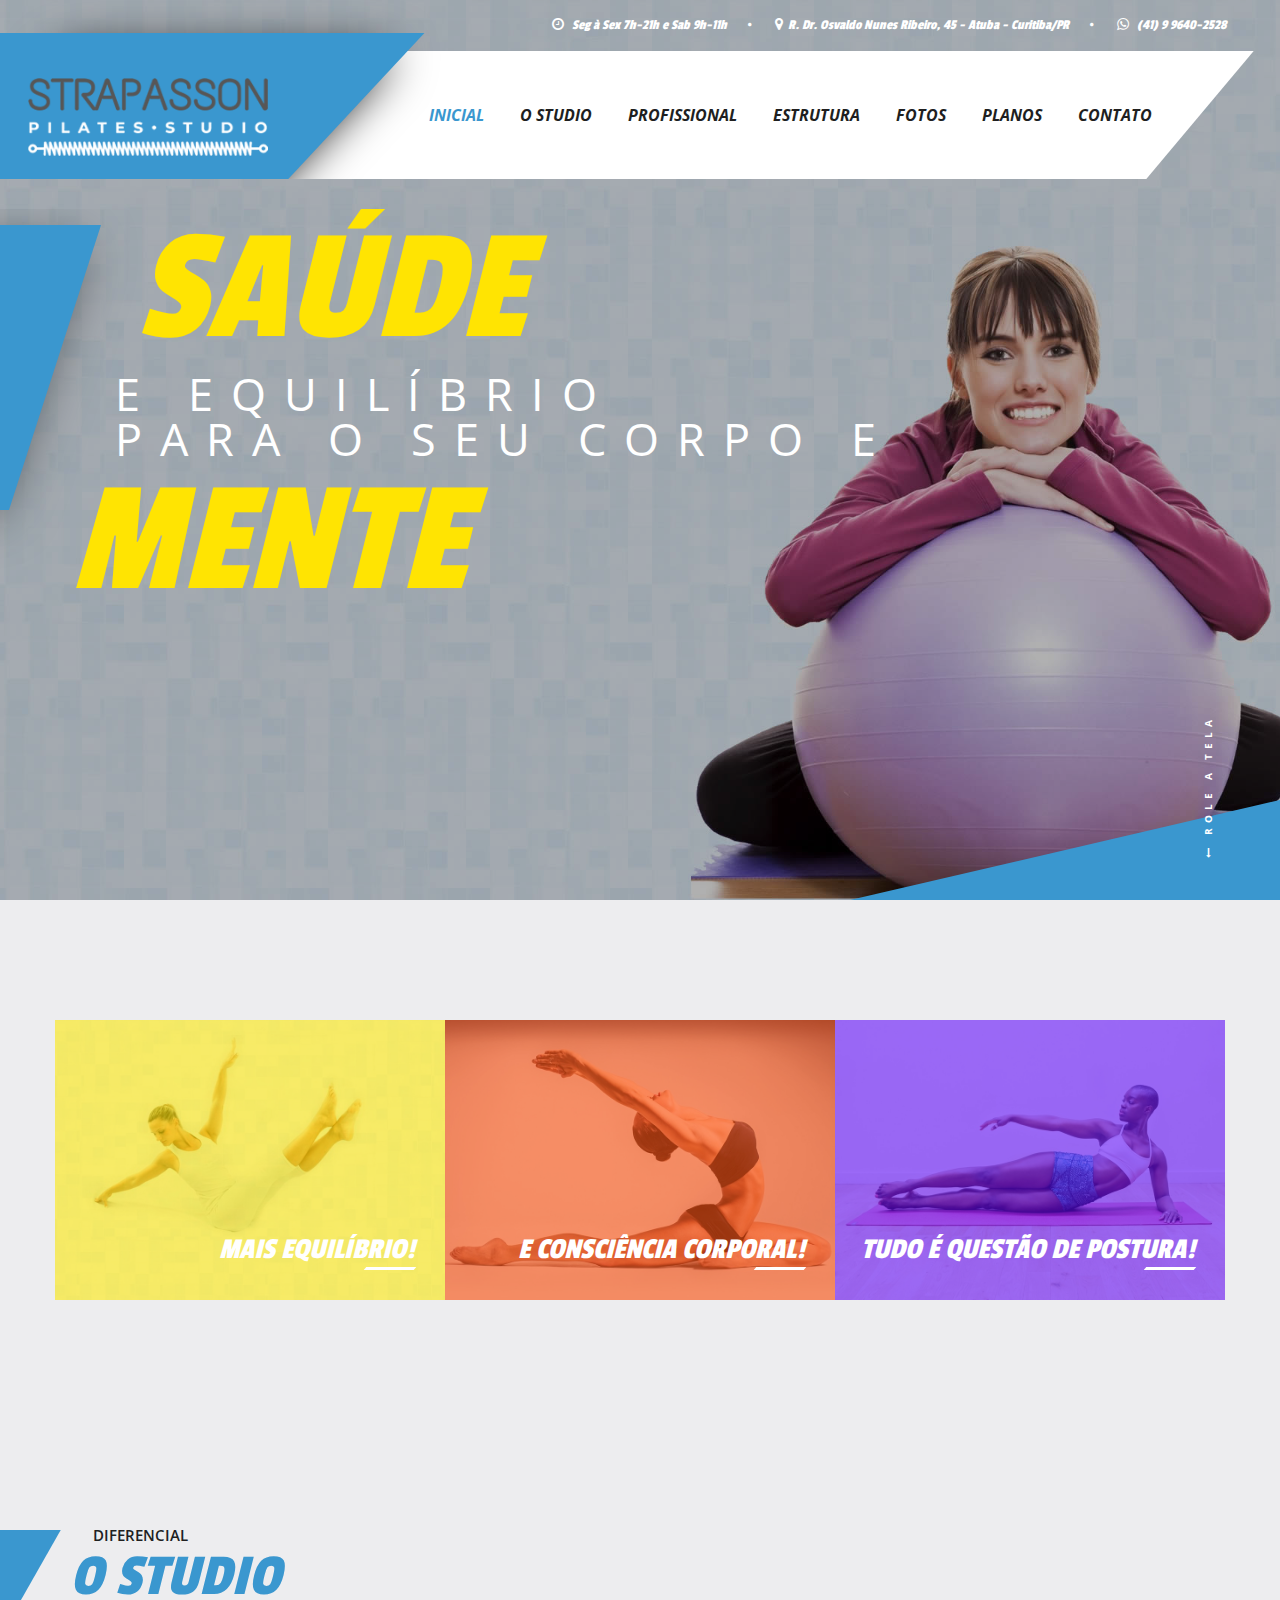
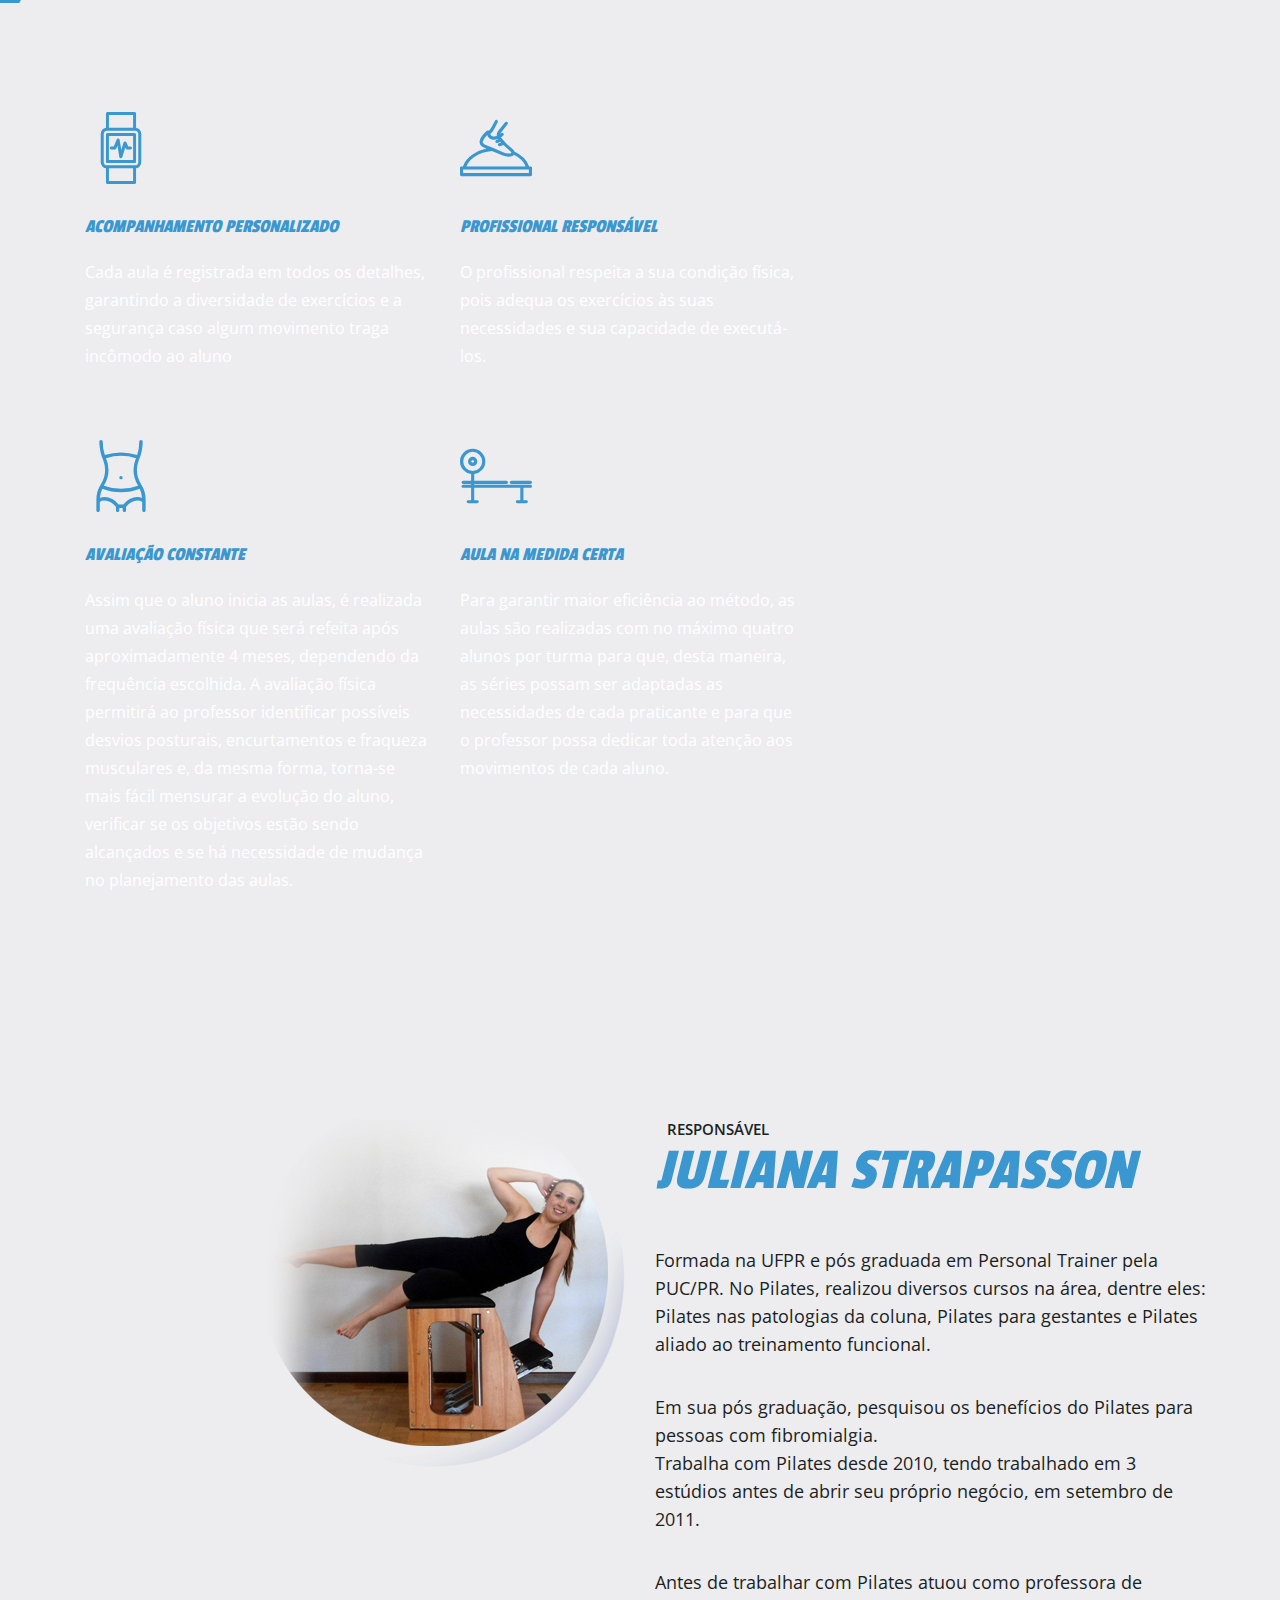
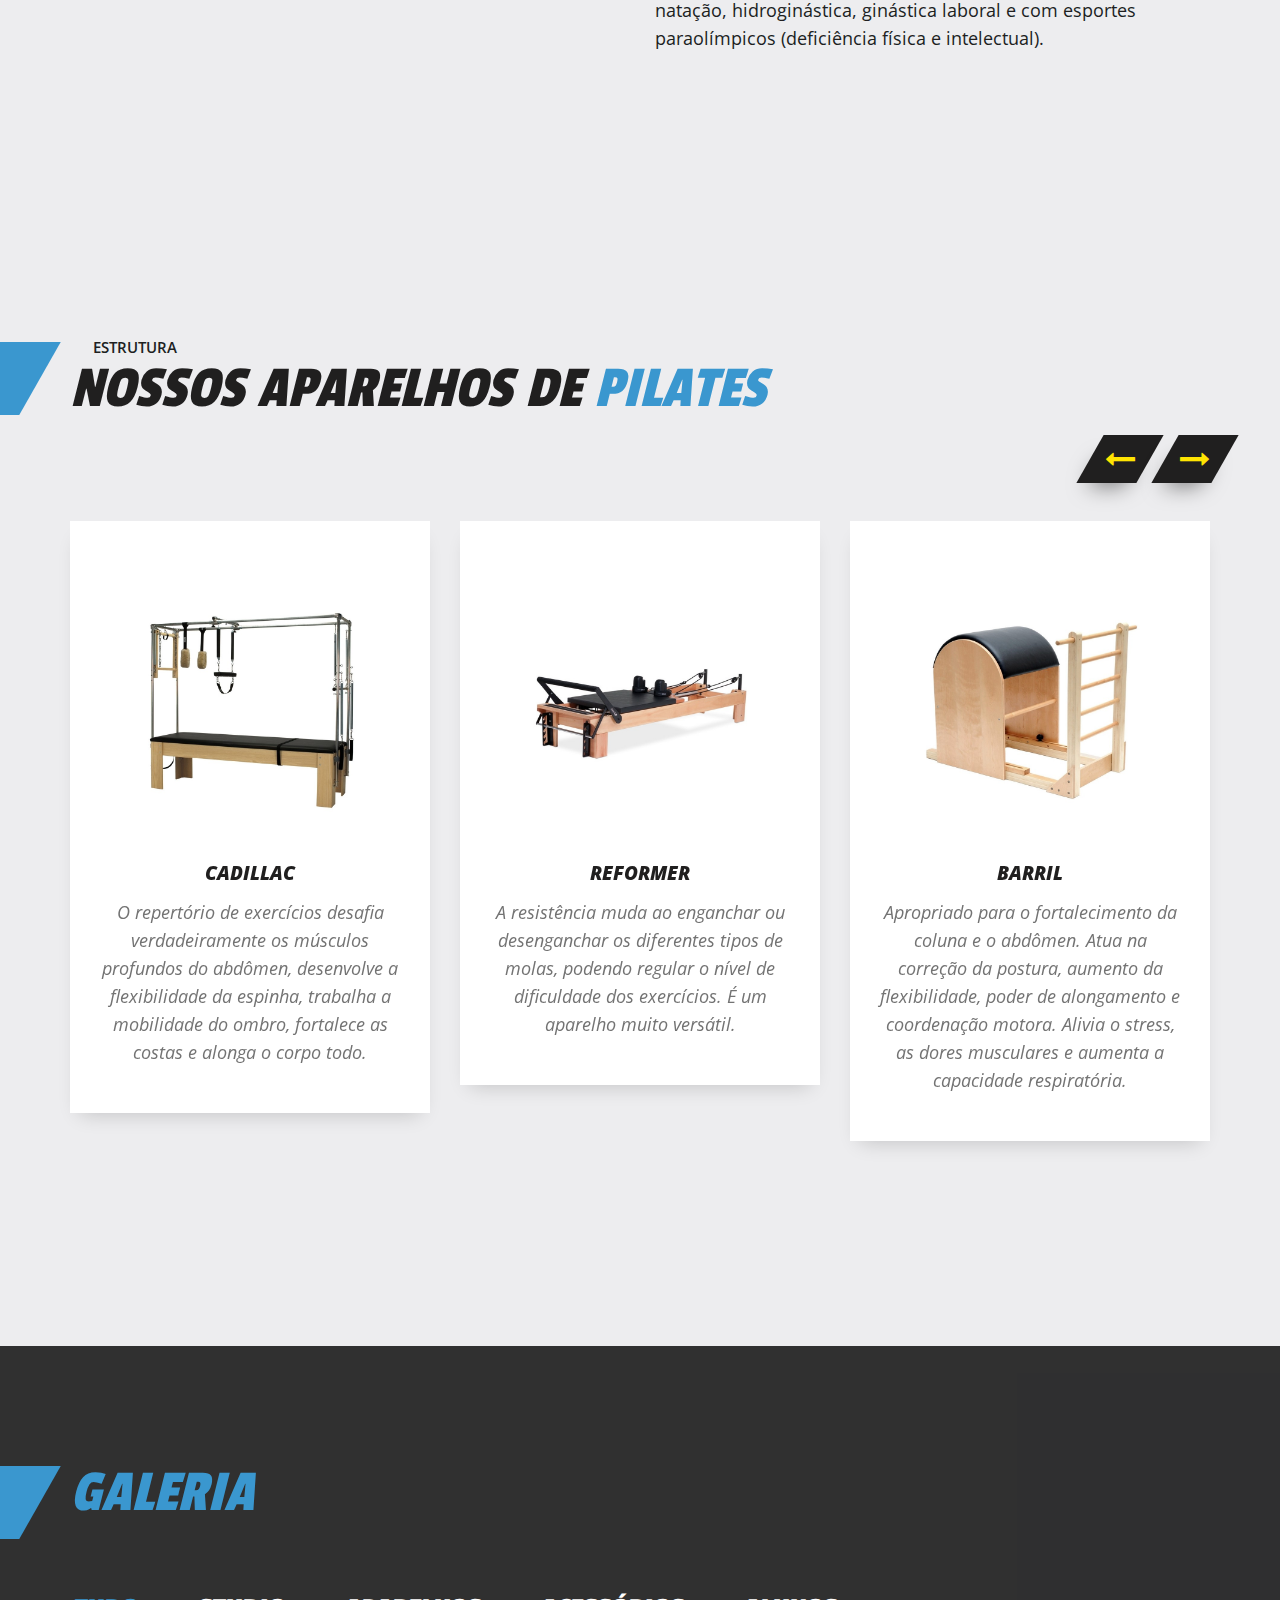
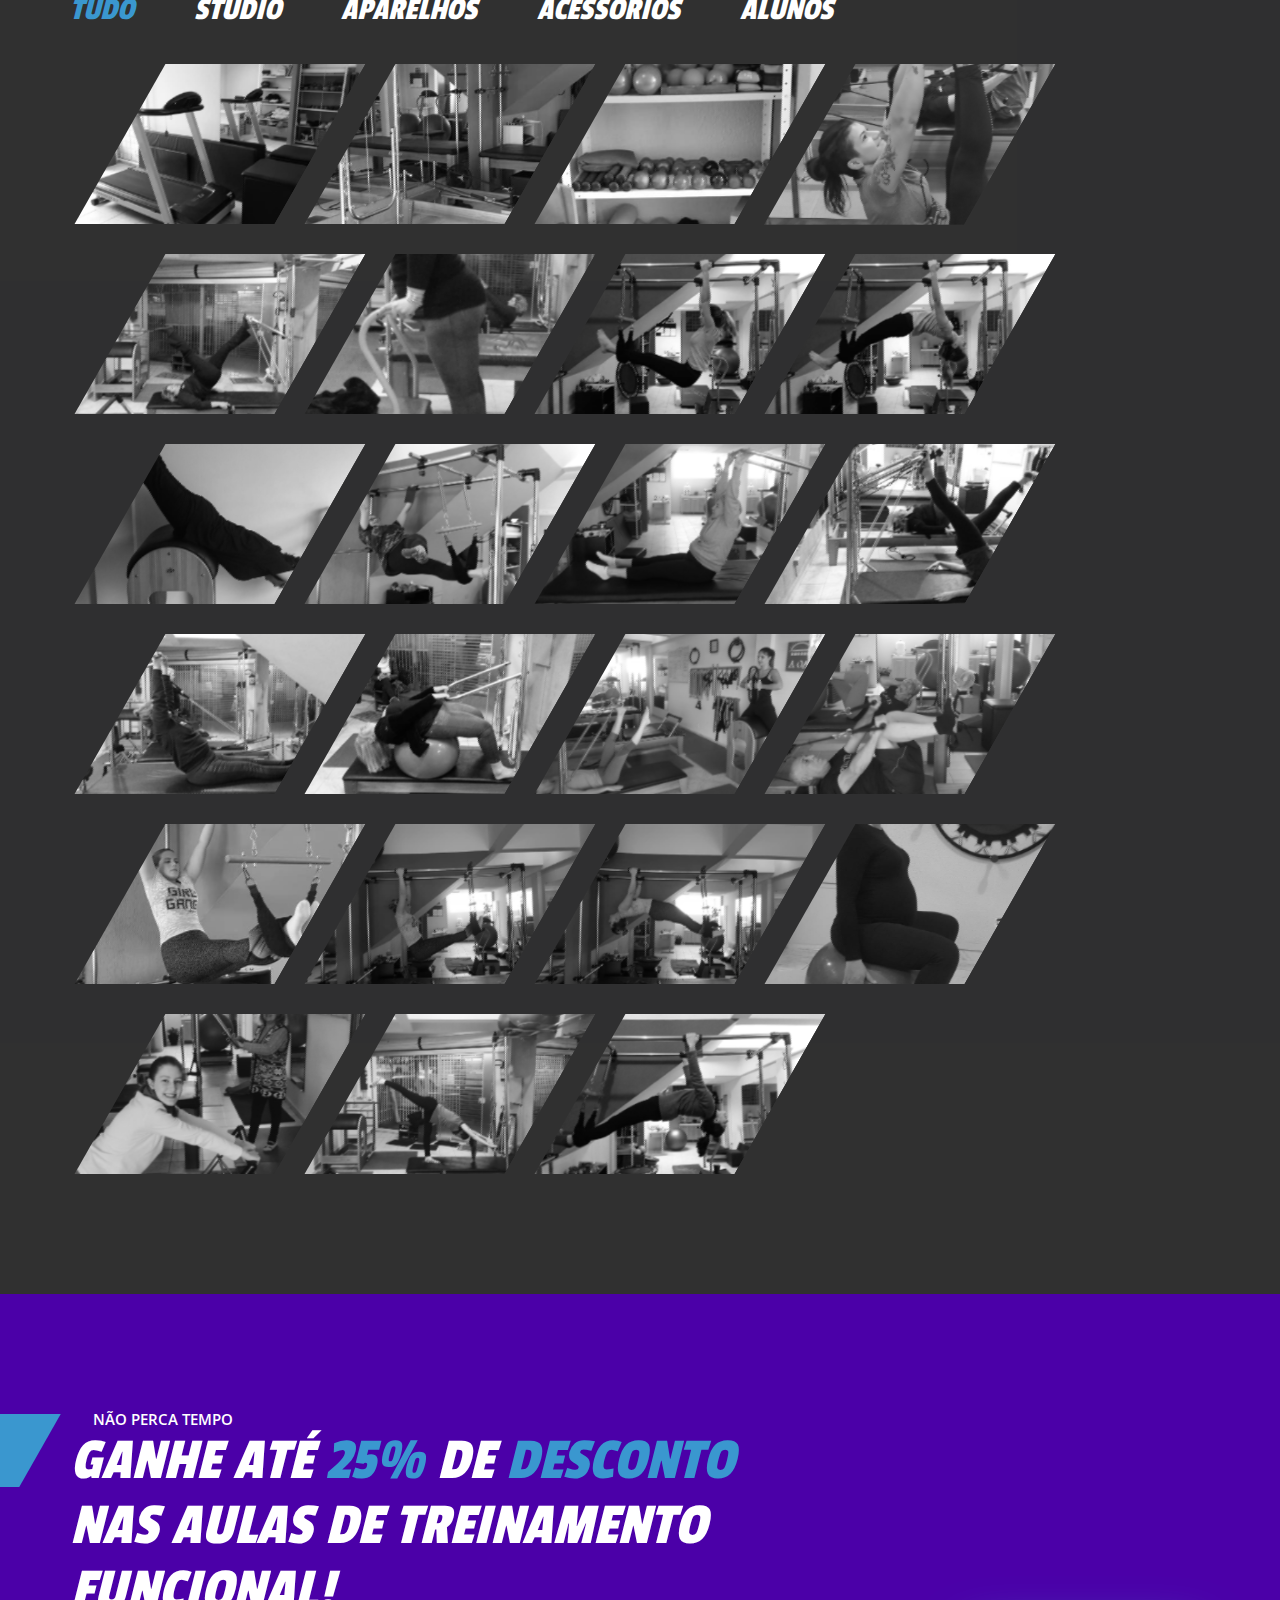
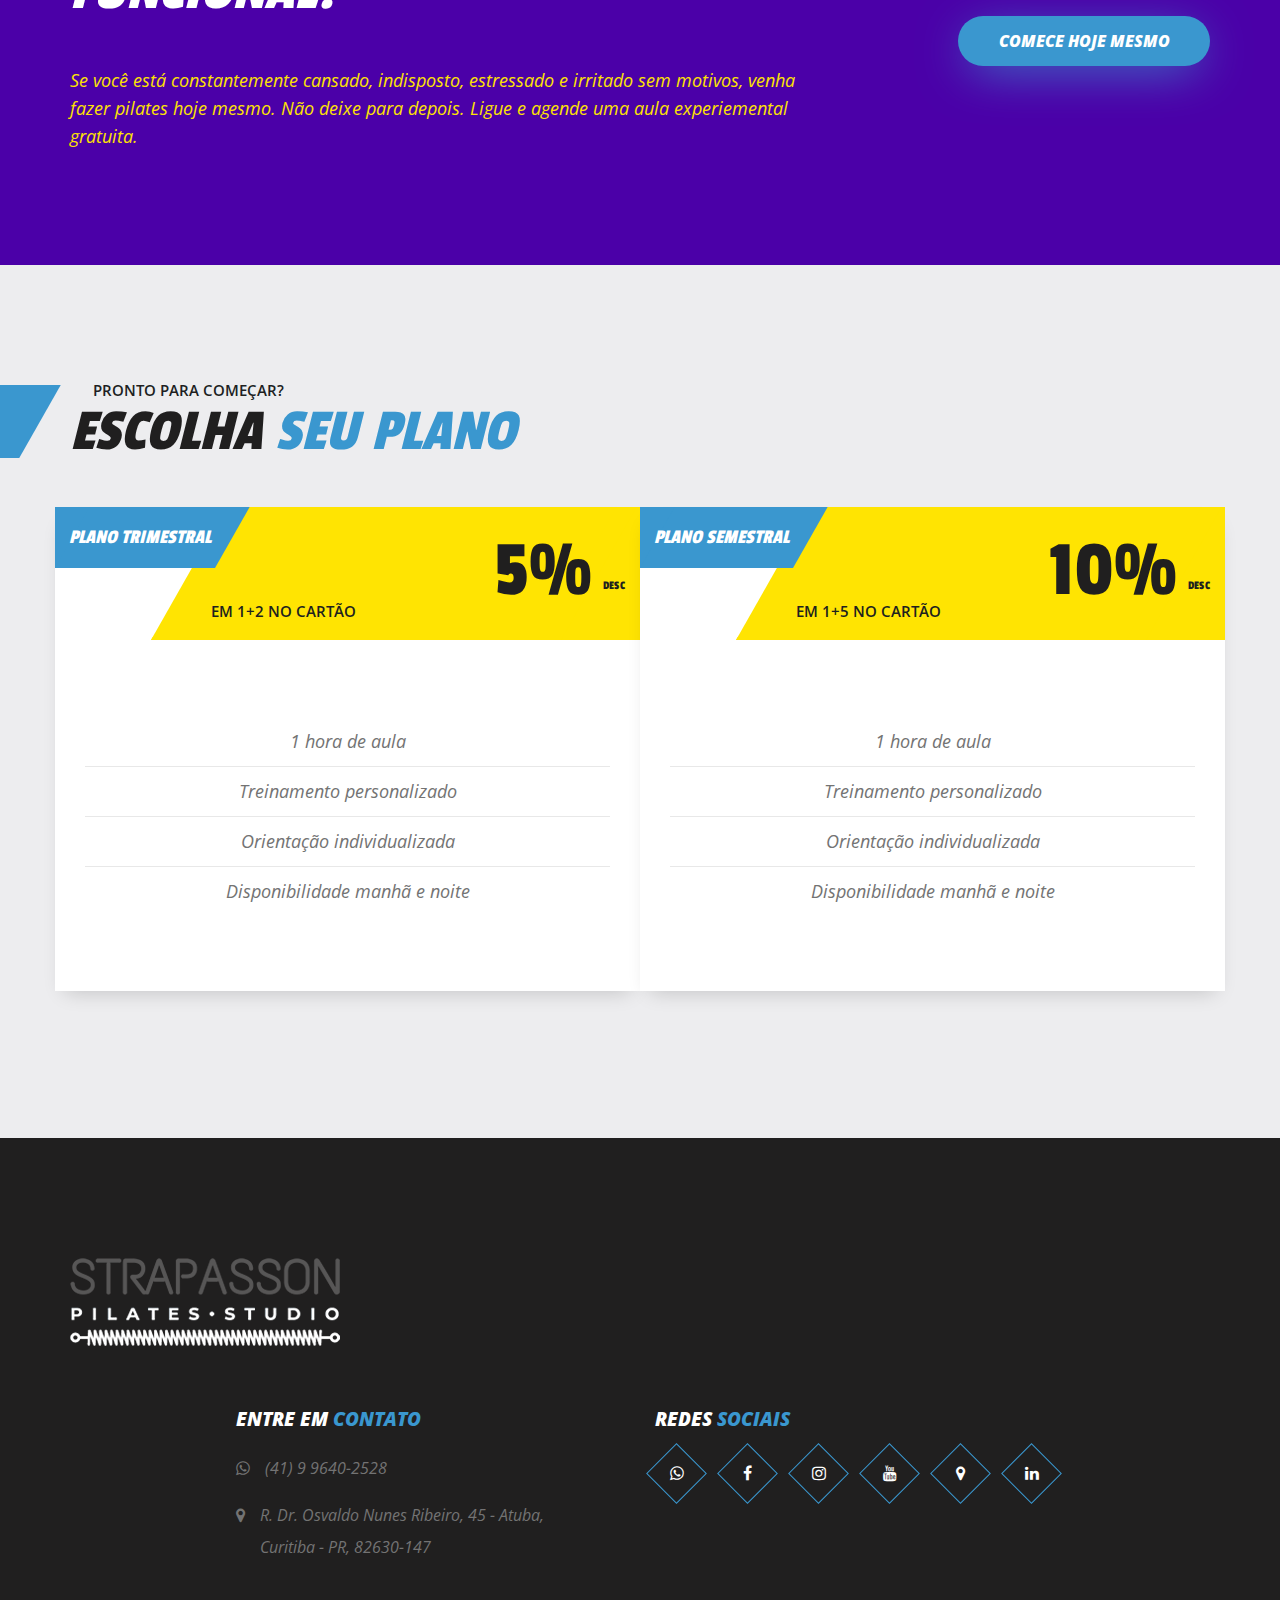
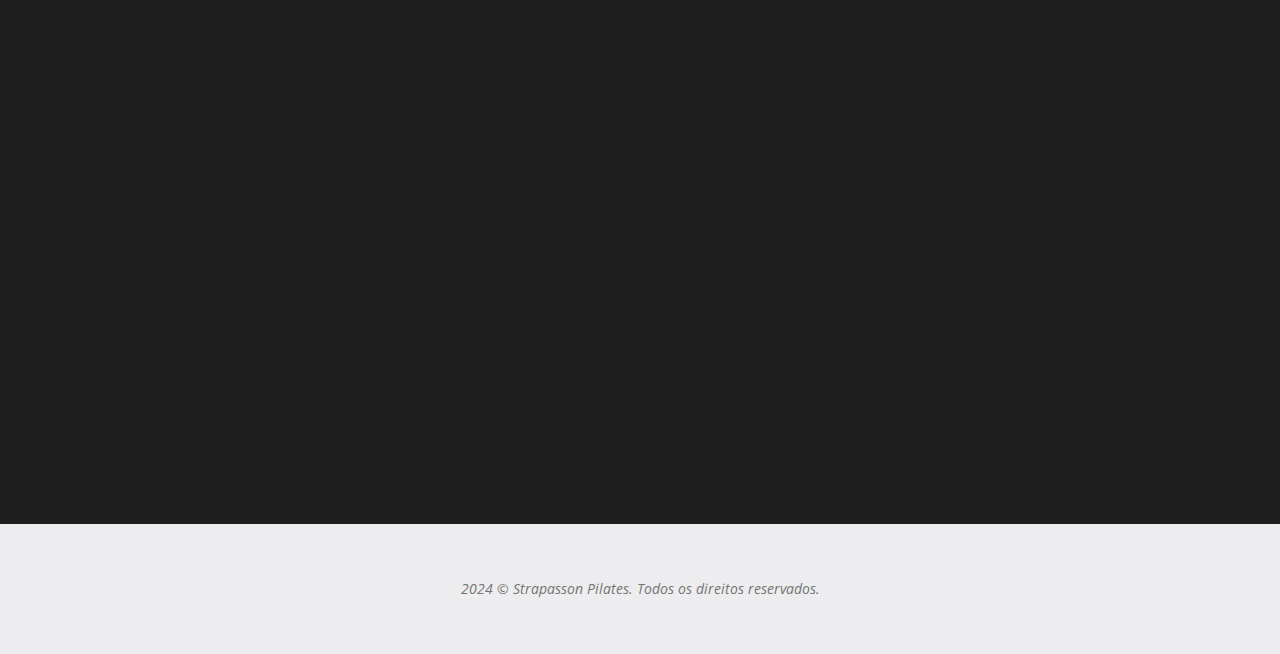
==== commit 537d24a2: "Alterado endereços de instagrame e facebook" ====
--- a/public/index.html
+++ b/public/index.html
@@ -695,10 +695,7 @@
                             <ul>
                                 <li> <a href="https://api.whatsapp.com/send?phone=5541996402528" target="_blank"> <i class="fa fa-whatsapp" aria-hidden="true"></i> <span>(41) 9 9640-2528</span></a> </li>
                                 <li> <a href="https://goo.gl/maps/VYYbwBxuhYD2" target="_blank"><i class="fa fa-map-marker" aria-hidden="true"></i> <span>R. Dr. Osvaldo Nunes Ribeiro, 45 - Atuba, Curitiba - PR, 82630-147</span></a> </li>
-                                <li>
-                                    <a href="#"> <i class="fa fa-envelope-o" aria-hidden="true"></i> <span>contato@strapassonpilates.com.br</span> </a>
-                                </li>
-                            </ul>
+                                </ul>
                         </div>
                     </div>
                     <div class="col-lg-5 col-md-5 col-sm-12 col-xs-12">
@@ -709,10 +706,10 @@
                                     <a href="https://api.whatsapp.com/send?phone=5541996402528" target="_blank"> <i class="fa fa-whatsapp" aria-hidden="true"></i> </a>
                                 </li>
                                 <li>
-                                    <a href="https://www.facebook.com/strapassonpilates" target="_blank"> <i class="fa fa-facebook" aria-hidden="true"></i> </a>
+                                    <a href="https://www.facebook.com/studio.strapasson" target="_blank"> <i class="fa fa-facebook" aria-hidden="true"></i> </a>
                                 </li>
                                 <li>
-                                    <a href="https://www.instagram.com/strapassonpilates/" target="_blank"> <i class="fa fa-instagram" aria-hidden="true"></i> </a>
+                                    <a href="https://www.instagram.com/studio.strapasson/" target="_blank"> <i class="fa fa-instagram" aria-hidden="true"></i> </a>
                                 </li>
                                 <li>
                                     <a href="https://www.youtube.com/StrapassonPilatesStudioCuritiba" target="_blank"> <i class="fa fa-youtube" aria-hidden="true"></i> </a>
